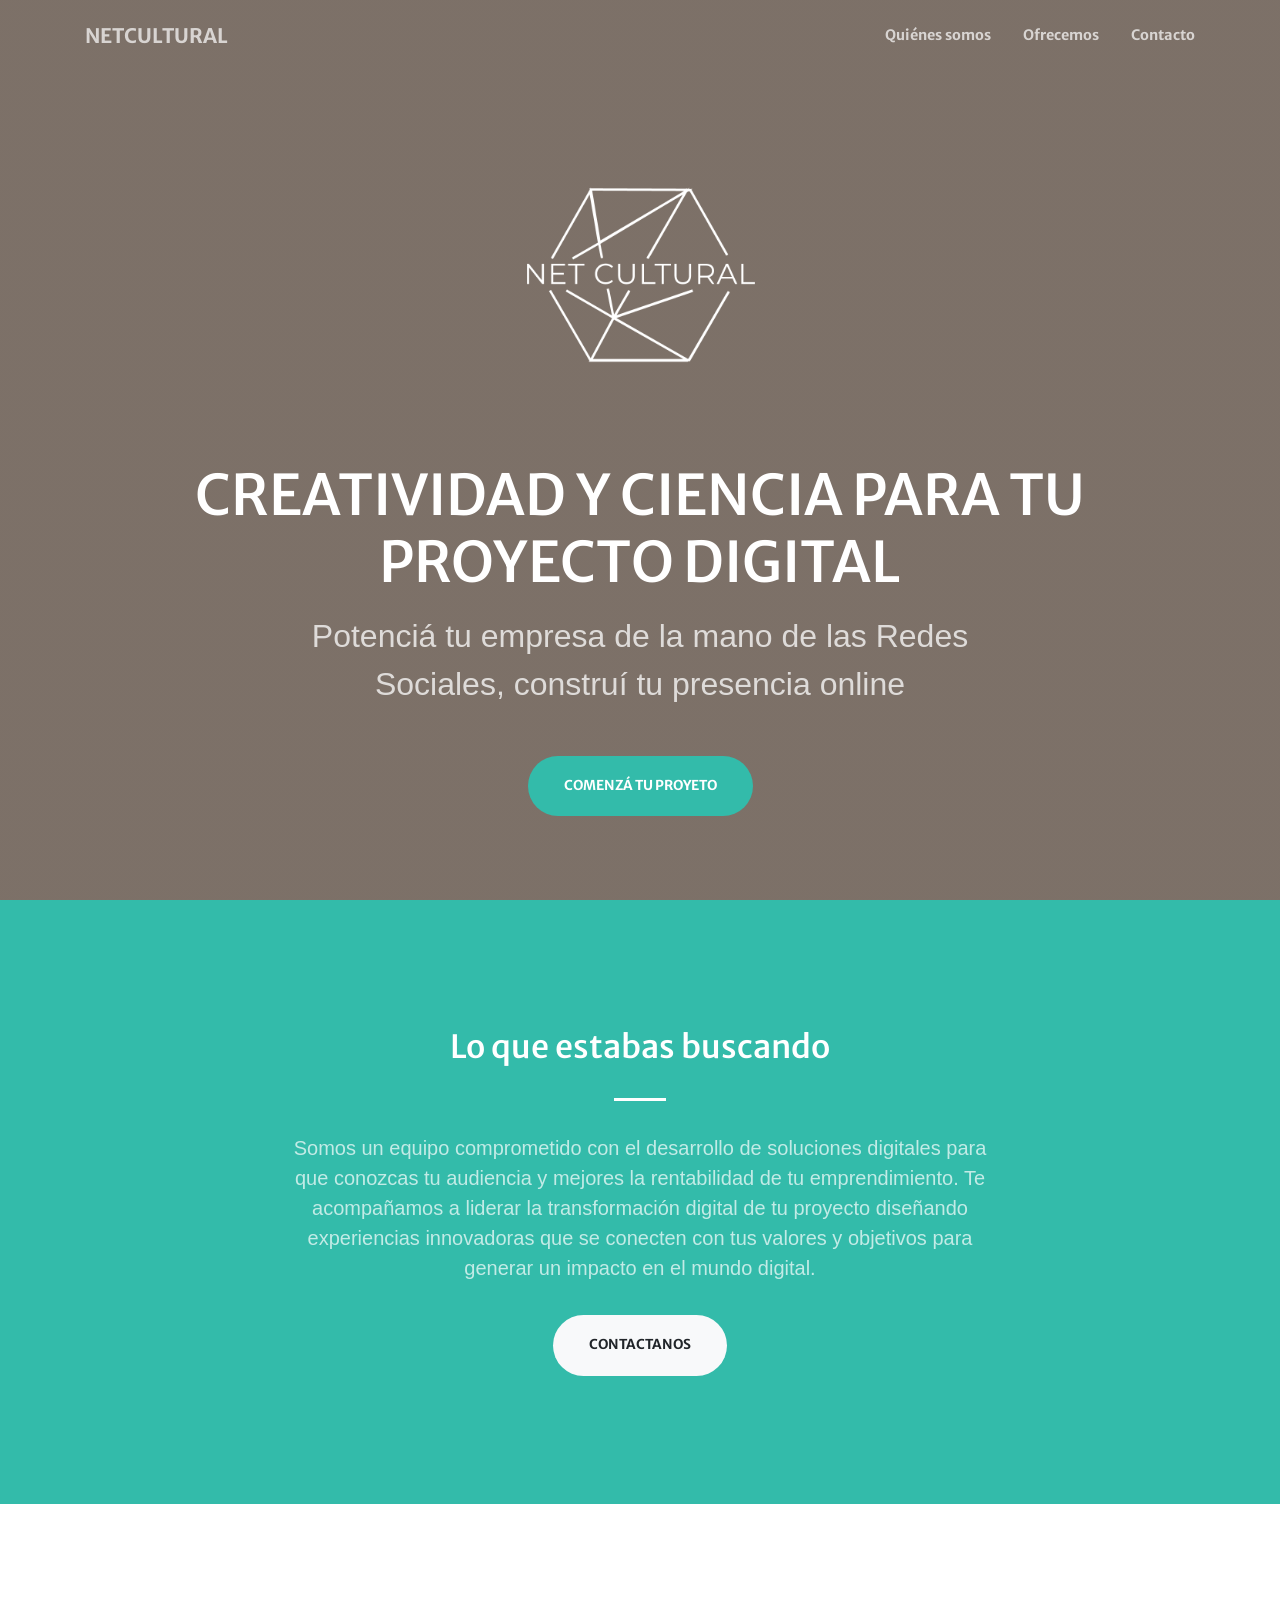
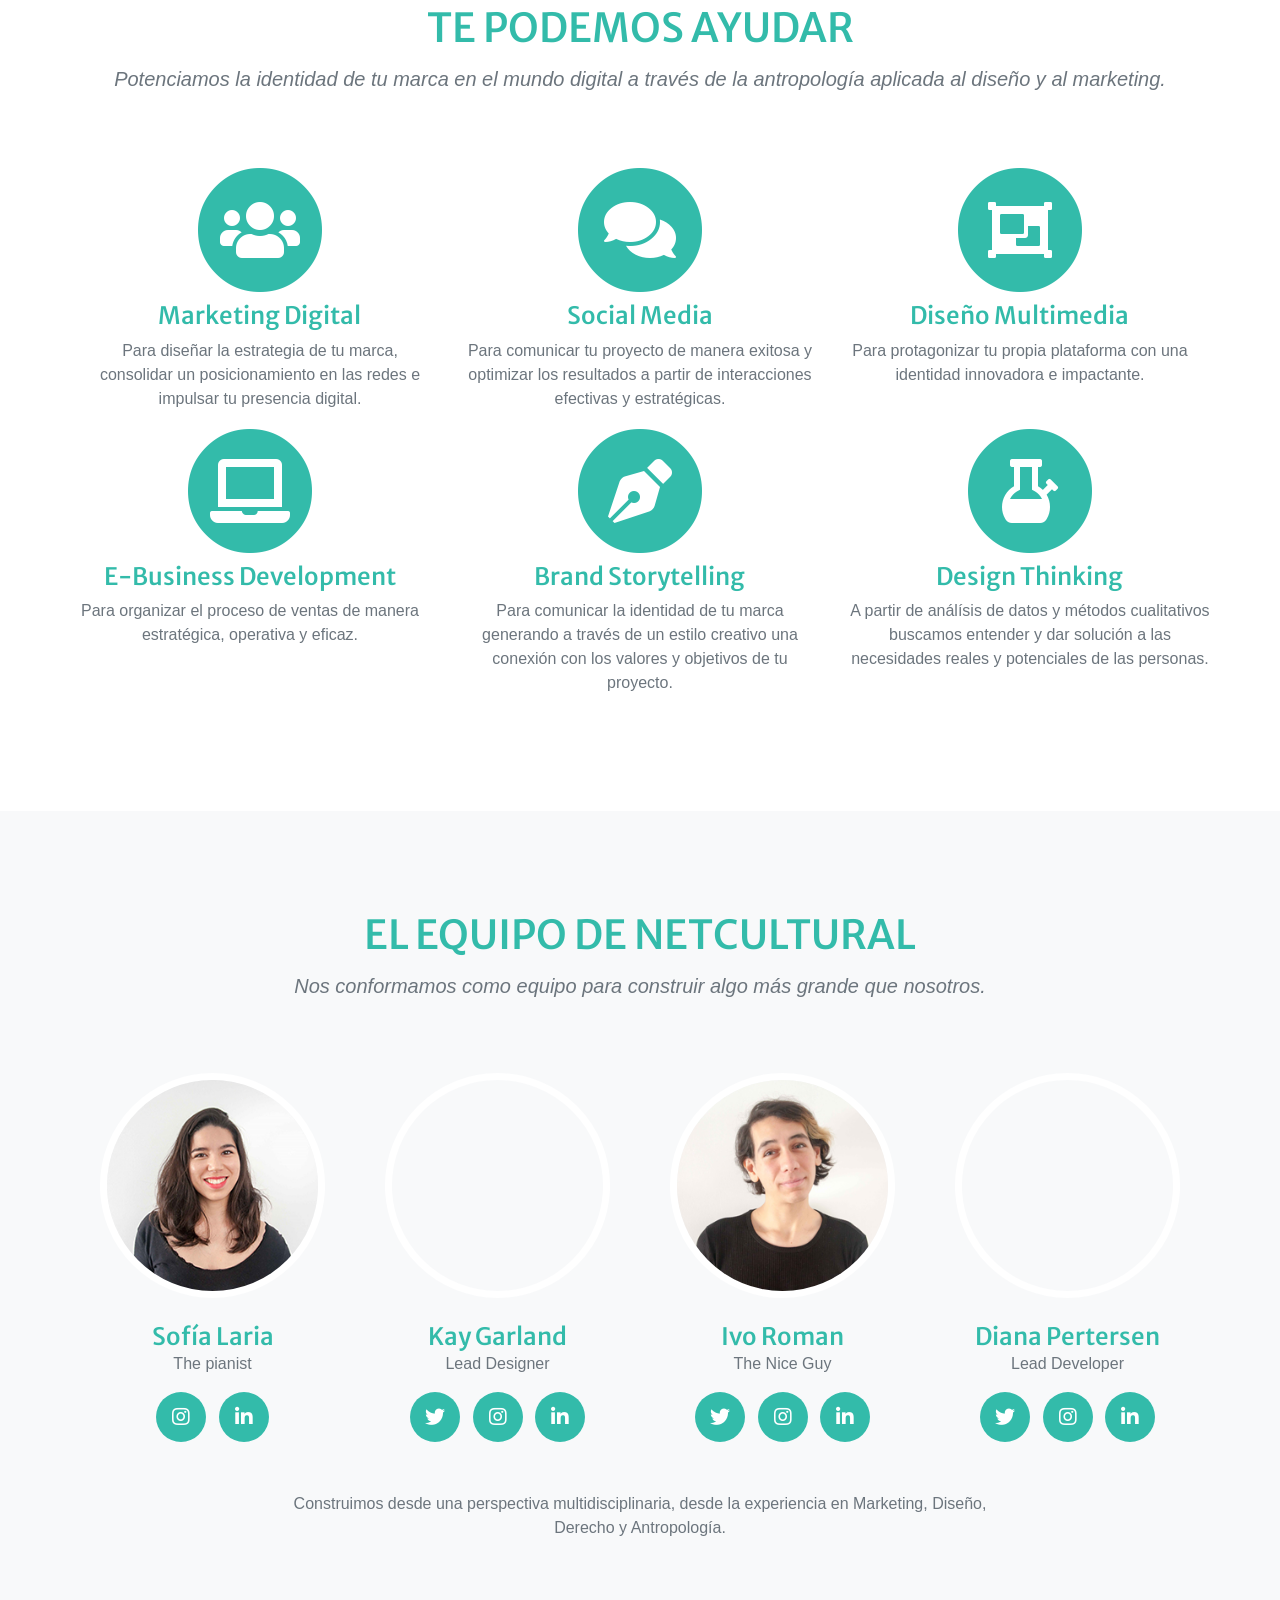
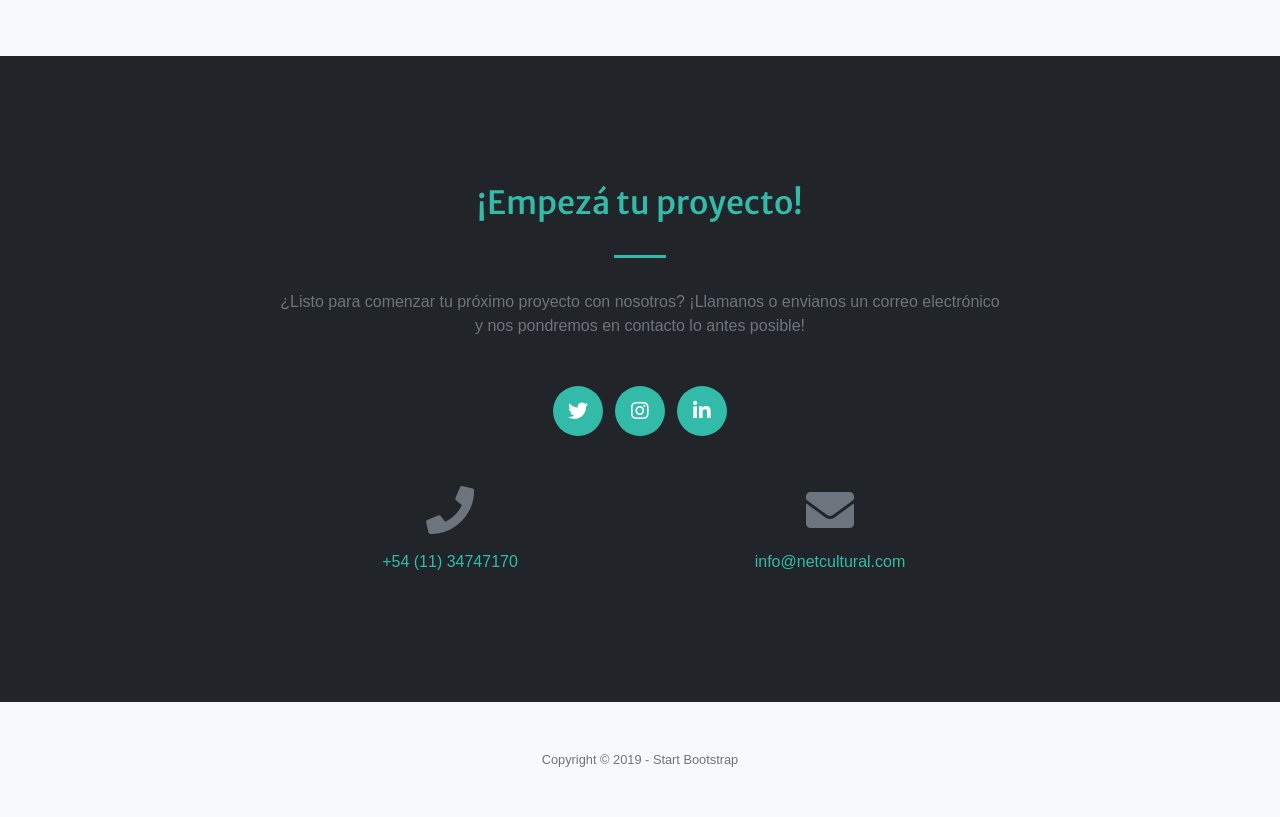
==== index.html @ 1bbf9bfc "hover imagenes en firefox" ====
<!DOCTYPE html>
<html lang="en">

<head>

  <meta charset="utf-8">
  <meta name="viewport" content="width=device-width, initial-scale=1, shrink-to-fit=no">
  <meta name="description" content="">
  <meta name="author" content="">

  <title>NetCultural - Agencia Digital</title>

  <!-- Font Awesome Icons -->
  <link href="vendor/fontawesome-free/css/all.min.css" rel="stylesheet" type="text/css">

  <!-- Google Fonts -->
  <link href="https://fonts.googleapis.com/css?family=Merriweather+Sans:400,700" rel="stylesheet">
  <link href='https://fonts.googleapis.com/css?family=Merriweather:400,300,300italic,400italic,700,700italic' rel='stylesheet' type='text/css'>

  <!-- Plugin CSS -->
  <link href="vendor/magnific-popup/magnific-popup.css" rel="stylesheet">

  <!-- Theme CSS - Includes Bootstrap -->
  <link href="css/creative.css" rel="stylesheet">

</head>

<body id="page-top">

  <!-- Navigation -->
  <nav class="navbar navbar-expand-lg navbar-light fixed-top py-3" id="mainNav">
    <div class="container">
      <a class="navbar-brand js-scroll-trigger" href="#page-top">NETCULTURAL</a>
      <button class="navbar-toggler navbar-toggler-right" type="button" data-toggle="collapse" data-target="#navbarResponsive" aria-controls="navbarResponsive" aria-expanded="false" aria-label="Toggle navigation">
        <span class="navbar-toggler-icon"></span>
      </button>
      <div class="collapse navbar-collapse" id="navbarResponsive">
        <ul class="navbar-nav ml-auto my-2 my-lg-0">
          <li class="nav-item">
            <a class="nav-link js-scroll-trigger" href="#about">Quiénes somos</a>
          </li>
          <li class="nav-item">
            <a class="nav-link js-scroll-trigger" href="#services">Ofrecemos</a>
          </li>
          <li class="nav-item">
            <a class="nav-link js-scroll-trigger" href="#contact">Contacto</a>
          </li>
        </ul>
      </div>
    </div>
  </nav>

  <!-- Masthead -->
  <header class="masthead">
    <div class="container h-100">
      <div class="row h-100 align-items-center justify-content-center text-center">
      	<div class="col-lg-3 align-self-end" id="logo">
      	</div>
        <div class="col-lg-10 align-self-end">
          <h1 class="text-uppercase text-white font-weight-bold">Creatividad y ciencia para tu proyecto digital</h1>
        </div>
        <div class="col-lg-8 align-self-baseline">
          <p class="text-white-75 font-weight-light mb-5">Potenciá tu empresa de la mano de las Redes Sociales, construí tu presencia online </p>
          <a class="btn btn-primary btn-xl js-scroll-trigger" href="#about">Comenzá tu proyeto</a>
        </div>
      </div>
    </div>
  </header>

  <!-- Quiénes somos Section -->
  <section class="page-section bg-primary" id="about">
    <div class="container">
      <div class="row justify-content-center">
        <div class="col-lg-8 text-center">
          <h2 class="text-white mt-0">Lo que estabas buscando</h2>
          <hr class="divider light my-4">
          <p class="text-white-50 mb-4">Somos un equipo comprometido con el desarrollo de soluciones digitales para que conozcas tu audiencia y mejores la rentabilidad de tu emprendimiento. Te acompañamos a liderar la transformación digital de tu proyecto diseñando experiencias innovadoras que se conecten con tus valores y objetivos para generar un impacto en el mundo digital.</p>
          <a class="btn btn-light btn-xl js-scroll-trigger" href="#contact">Contactanos</a>
        </div>
      </div>
    </div>
  </section>

 <!-- Ofrecemos -->
  <section id="services">
    <div class="container">
      <div class="row">
        <div class="col-lg-12 text-center">
          <h2 class="section-heading text-uppercase">Te podemos ayudar</h2>
          <h3 class="section-subheading text-muted">Potenciamos la identidad de tu marca en el mundo digital a través de la antropología aplicada al diseño y al marketing.</h3>
        </div>
      </div>
      <div class="row text-center">
        <div class="col-md-4">
          <span class="fa-stack fa-4x">
            <i class="fas fa-circle fa-stack-2x text-primary"></i>
            <i class="fas fa-users fa-stack-1x fa-inverse"></i>
          </span>
          <h4 class="service-heading">Marketing Digital</h4>
          <p class="text-muted">Para diseñar la estrategia de tu marca, consolidar un posicionamiento en las redes e impulsar tu presencia digital.</p>
        </div>
        <div class="col-md-4">
          <span class="fa-stack fa-4x">
            <i class="fas fa-circle fa-stack-2x text-primary"></i>
            <i class="fas fa-comments fa-stack-1x fa-inverse"></i>
          </span>
          <h4 class="service-heading">Social Media</h4>
          <p class="text-muted">Para comunicar tu proyecto de manera exitosa y optimizar los resultados a partir de interacciones efectivas y estratégicas. </p>
        </div>
        <div class="col-md-4">
          <span class="fa-stack fa-4x">
            <i class="fas fa-circle fa-stack-2x text-primary"></i>
            <i class="fas fa-object-group fa-stack-1x fa-inverse"></i>
          </span>
          <h4 class="service-heading">Diseño Multimedia</h4>
          <p class="text-muted">Para protagonizar tu propia plataforma con una identidad innovadora e impactante.</p>
        </div>
        <div class="row text-center">
        <div class="col-md-4">
          <span class="fa-stack fa-4x">
            <i class="fas fa-circle fa-stack-2x text-primary"></i>
            <i class="fas fa-laptop fa-stack-1x fa-inverse"></i>
          </span>
          <h4 class="service-heading">E-Business Development</h4>
          <p class="text-muted">Para organizar el proceso de ventas de manera estratégica, operativa y eficaz.</p>
        </div>
        <div class="col-md-4">
          <span class="fa-stack fa-4x">
            <i class="fas fa-circle fa-stack-2x text-primary"></i>
            <i class="fas fa-pen-nib fa-stack-1x fa-inverse"></i>
          </span>
          <h4 class="service-heading">Brand Storytelling</h4>
          <p class="text-muted">Para comunicar la identidad de tu marca generando a través de un estilo creativo una conexión con los valores y objetivos de tu proyecto.</p>
        </div>
        <div class="col-md-4">
          <span class="fa-stack fa-4x">
            <i class="fas fa-circle fa-stack-2x text-primary"></i>
            <i class="fas fa-bong fa-stack-1x fa-inverse"></i>
          </span>
          <h4 class="service-heading">Design Thinking</h4>
          <p class="text-muted">A partir de análísis de datos y métodos cualitativos buscamos entender y dar solución a las necesidades reales y potenciales de las personas.</p>
        </div>
      </div>
    </div>
  </section>

  

  <!-- Team -->
  <section class="bg-light" id="team">
    <div class="container">
      <div class="row">
        <div class="col-lg-12 text-center">
          <h2 class="section-heading text-uppercase">El Equipo de Netcultural</h2>
          <h3 class="section-subheading text-muted">Nos conformamos como equipo para construir algo más grande que nosotros.</h3>
        </div>
      </div>
      <div class="row">
        <div class="col-sm-3">
          <div class="team-member">
            <div class="profile-pic mx-auto rounded-circle" id="fotosofia" alt=""></div>
            <h4>Sofía Laria</h4>
            <p class="text-muted">The pianist</p>
            <ul class="list-inline social-buttons">
              <li class="list-inline-item">
                <a href="https://www.instagram.com/sophi_lar/">
                  <i class="fab fa-instagram"></i>
                </a>
              </li>
              <li class="list-inline-item">
                <a href="#">
                  <i class="fab fa-linkedin-in"></i>
                </a>
              </li>
            </ul>
          </div>
        </div>
        <div class="col-sm-3">
          <div class="team-member">
            <div class="profile-pic mx-auto rounded-circle" src="img/team/1.jpg" alt=""></div>
            <h4>Kay Garland</h4>
            <p class="text-muted">Lead Designer</p>
            <ul class="list-inline social-buttons">
              <li class="list-inline-item">
                <a href="#">
                  <i class="fab fa-twitter"></i>
                </a>
              </li>
              <li class="list-inline-item">
                <a href="#">
                  <i class="fab fa-instagram"></i>
                </a>
              </li>
              <li class="list-inline-item">
                <a href="#">
                  <i class="fab fa-linkedin-in"></i>
                </a>
              </li>
            </ul>
          </div>
        </div>
        <div class="col-sm-3">
          <div class="team-member">
            <div class="profile-pic mx-auto rounded-circle" id="fotoivo" alt=""></div>
            <h4>Ivo Roman</h4>
            <p class="text-muted">The Nice Guy</p>
            <ul class="list-inline social-buttons">
              <li class="list-inline-item">
                <a href="https://twitter.com/bz_ivo">
                  <i class="fab fa-twitter"></i>
                </a>
              </li>
              <li class="list-inline-item">
                <a href="https://instagram.com/ivorbz?igshid=1139ufiz6smvb">
                  <i class="fab fa-instagram"></i>
                </a>
              </li>
              <li class="list-inline-item">
                <a href="#">
                  <i class="fab fa-linkedin-in"></i>
                </a>
              </li>
            </ul>
          </div>
        </div>
        <div class="col-sm-3">
          <div class="team-member">
            <div class="profile-pic mx-auto rounded-circle" src="img/team/3.jpg" alt=""></div>
            <h4>Diana Pertersen</h4>
            <p class="text-muted">Lead Developer</p>
            <ul class="list-inline social-buttons">
              <li class="list-inline-item">
                <a href="#">
                  <i class="fab fa-twitter"></i>
                </a>
              </li>
              <li class="list-inline-item">
                <a href="#">
                  <i class="fab fa-instagram"></i>
                </a>
              </li>
              <li class="list-inline-item">
                <a href="#">
                  <i class="fab fa-linkedin-in"></i>
                </a>
              </li>
            </ul>
          </div>
        </div>
      </div>
      <div class="row">
        <div class="col-lg-8 mx-auto text-center">
          <p class="large text-muted"> Construimos desde una perspectiva multidisciplinaria, desde la experiencia en Marketing, Diseño, Derecho y Antropología.</p>
        </div>
      </div>
    </div>
  </section>

  <!-- Contacto Section -->
  <section class="page-section" id="contact">
    <div class="container">
      <div class="row justify-content-center">
        <div class="col-lg-8 text-center">
          <h2 class="mt-0">¡Empezá tu proyecto!</h2>
          <hr class="divider my-4">
          <p class="text-muted mb-5">¿Listo para comenzar tu próximo proyecto con nosotros? ¡Llamanos o envianos un correo electrónico y nos pondremos en contacto lo antes posible!</p>
        </div>
        <div class="col-lg-8 text-center">
          <ul class="list-inline social-buttons">
            <li class="list-inline-item">
              <a href="https://twitter.com/cultural_net">
                <i class="fab fa-twitter"></i>
              </a>
            </li>
            <li class="list-inline-item">
              <a href="https://www.instagram.com/net.cultural/">
                <i class="fab fa-instagram"></i>
              </a>
            </li>
            <li class="list-inline-item">
              <a href="https://www.linkedin.com/company/netcultural/">
                <i class="fab fa-linkedin-in"></i>
              </a>
            </li>
          </ul>
        </div>
       </div>

      <div class="row">
        <div class="col-lg-4 ml-auto text-center">
          <i class="fas fa-phone fa-3x mb-3 text-muted" ></i>
          <a class="d-block" href="tel:+541134747170">+54 (11) 34747170</a>
        </div>
        <div class="col-lg-4 mr-auto text-center">
          <i class="fas fa-envelope fa-3x mb-3 text-muted"></i>
          <!-- Make sure to change the email address in anchor text AND the link below! -->
          <a class="d-block" href="mailto:info@netcultural.com">info@netcultural.com</a>
        </div>
      
    </div>
    
  </section>

  <!-- Footer -->
  <footer class="bg-light py-5">
    <div class="container">
      <div class="small text-center text-muted">Copyright &copy; 2019 - Start Bootstrap</div>
    </div>
  </footer>

  <!-- Bootstrap core JavaScript -->
  <script src="vendor/jquery/jquery.min.js"></script>
  <script src="vendor/bootstrap/js/bootstrap.bundle.min.js"></script>

  <!-- Plugin JavaScript -->
  <script src="vendor/jquery-easing/jquery.easing.min.js"></script>
  <script src="vendor/magnific-popup/jquery.magnific-popup.min.js"></script>

  <!-- Custom scripts for this template -->
  <script src="js/creative.min.js"></script>

</body>

</html>
---- vendor/fontawesome-free/css/all.min.css ----
.fa,.fab,.fal,.far,.fas{-moz-osx-font-smoothing:grayscale;-webkit-font-smoothing:antialiased;display:inline-block;font-style:normal;font-variant:normal;text-rendering:auto;line-height:1}.fa-lg{font-size:1.33333em;line-height:.75em;vertical-align:-.0667em}.fa-xs{font-size:.75em}.fa-sm{font-size:.875em}.fa-1x{font-size:1em}.fa-2x{font-size:2em}.fa-3x{font-size:3em}.fa-4x{font-size:4em}.fa-5x{font-size:5em}.fa-6x{font-size:6em}.fa-7x{font-size:7em}.fa-8x{font-size:8em}.fa-9x{font-size:9em}.fa-10x{font-size:10em}.fa-fw{text-align:center;width:1.25em}.fa-ul{list-style-type:none;margin-left:2.5em;padding-left:0}.fa-ul>li{position:relative}.fa-li{left:-2em;position:absolute;text-align:center;width:2em;line-height:inherit}.fa-border{border:.08em solid #eee;border-radius:.1em;padding:.2em .25em .15em}.fa-pull-left{float:left}.fa-pull-right{float:right}.fa.fa-pull-left,.fab.fa-pull-left,.fal.fa-pull-left,.far.fa-pull-left,.fas.fa-pull-left{margin-right:.3em}.fa.fa-pull-right,.fab.fa-pull-right,.fal.fa-pull-right,.far.fa-pull-right,.fas.fa-pull-right{margin-left:.3em}.fa-spin{animation:fa-spin 2s infinite linear}.fa-pulse{animation:fa-spin 1s infinite steps(8)}@keyframes fa-spin{0%{transform:rotate(0deg)}to{transform:rotate(1turn)}}.fa-rotate-90{-ms-filter:"progid:DXImageTransform.Microsoft.BasicImage(rotation=1)";transform:rotate(90deg)}.fa-rotate-180{-ms-filter:"progid:DXImageTransform.Microsoft.BasicImage(rotation=2)";transform:rotate(180deg)}.fa-rotate-270{-ms-filter:"progid:DXImageTransform.Microsoft.BasicImage(rotation=3)";transform:rotate(270deg)}.fa-flip-horizontal{-ms-filter:"progid:DXImageTransform.Microsoft.BasicImage(rotation=0, mirror=1)";transform:scaleX(-1)}.fa-flip-vertical{transform:scaleY(-1)}.fa-flip-both,.fa-flip-horizontal.fa-flip-vertical,.fa-flip-vertical{-ms-filter:"progid:DXImageTransform.Microsoft.BasicImage(rotation=2, mirror=1)"}.fa-flip-both,.fa-flip-horizontal.fa-flip-vertical{transform:scale(-1)}:root .fa-flip-both,:root .fa-flip-horizontal,:root .fa-flip-vertical,:root .fa-rotate-90,:root .fa-rotate-180,:root .fa-rotate-270{filter:none}.fa-stack{display:inline-block;height:2em;line-height:2em;position:relative;vertical-align:middle;width:2.5em}.fa-stack-1x,.fa-stack-2x{left:0;position:absolute;text-align:center;width:100%}.fa-stack-1x{line-height:inherit}.fa-stack-2x{font-size:2em}.fa-inverse{color:#fff}.fa-500px:before{content:"\f26e"}.fa-accessible-icon:before{content:"\f368"}.fa-accusoft:before{content:"\f369"}.fa-acquisitions-incorporated:before{content:"\f6af"}.fa-ad:before{content:"\f641"}.fa-address-book:before{content:"\f2b9"}.fa-address-card:before{content:"\f2bb"}.fa-adjust:before{content:"\f042"}.fa-adn:before{content:"\f170"}.fa-adobe:before{content:"\f778"}.fa-adversal:before{content:"\f36a"}.fa-affiliatetheme:before{content:"\f36b"}.fa-air-freshener:before{content:"\f5d0"}.fa-algolia:before{content:"\f36c"}.fa-align-center:before{content:"\f037"}.fa-align-justify:before{content:"\f039"}.fa-align-left:before{content:"\f036"}.fa-align-right:before{content:"\f038"}.fa-alipay:before{content:"\f642"}.fa-allergies:before{content:"\f461"}.fa-amazon:before{content:"\f270"}.fa-amazon-pay:before{content:"\f42c"}.fa-ambulance:before{content:"\f0f9"}.fa-american-sign-language-interpreting:before{content:"\f2a3"}.fa-amilia:before{content:"\f36d"}.fa-anchor:before{content:"\f13d"}.fa-android:before{content:"\f17b"}.fa-angellist:before{content:"\f209"}.fa-angle-double-down:before{content:"\f103"}.fa-angle-double-left:before{content:"\f100"}.fa-angle-double-right:before{content:"\f101"}.fa-angle-double-up:before{content:"\f102"}.fa-angle-down:before{content:"\f107"}.fa-angle-left:before{content:"\f104"}.fa-angle-right:before{content:"\f105"}.fa-angle-up:before{content:"\f106"}.fa-angry:before{content:"\f556"}.fa-angrycreative:before{content:"\f36e"}.fa-angular:before{content:"\f420"}.fa-ankh:before{content:"\f644"}.fa-app-store:before{content:"\f36f"}.fa-app-store-ios:before{content:"\f370"}.fa-apper:before{content:"\f371"}.fa-apple:before{content:"\f179"}.fa-apple-alt:before{content:"\f5d1"}.fa-apple-pay:before{content:"\f415"}.fa-archive:before{content:"\f187"}.fa-archway:before{content:"\f557"}.fa-arrow-alt-circle-down:before{content:"\f358"}.fa-arrow-alt-circle-left:before{content:"\f359"}.fa-arrow-alt-circle-right:before{content:"\f35a"}.fa-arrow-alt-circle-up:before{content:"\f35b"}.fa-arrow-circle-down:before{content:"\f0ab"}.fa-arrow-circle-left:before{content:"\f0a8"}.fa-arrow-circle-right:before{content:"\f0a9"}.fa-arrow-circle-up:before{content:"\f0aa"}.fa-arrow-down:before{content:"\f063"}.fa-arrow-left:before{content:"\f060"}.fa-arrow-right:before{content:"\f061"}.fa-arrow-up:before{content:"\f062"}.fa-arrows-alt:before{content:"\f0b2"}.fa-arrows-alt-h:before{content:"\f337"}.fa-arrows-alt-v:before{content:"\f338"}.fa-artstation:before{content:"\f77a"}.fa-assistive-listening-systems:before{content:"\f2a2"}.fa-asterisk:before{content:"\f069"}.fa-asymmetrik:before{content:"\f372"}.fa-at:before{content:"\f1fa"}.fa-atlas:before{content:"\f558"}.fa-atlassian:before{content:"\f77b"}.fa-atom:before{content:"\f5d2"}.fa-audible:before{content:"\f373"}.fa-audio-description:before{content:"\f29e"}.fa-autoprefixer:before{content:"\f41c"}.fa-avianex:before{content:"\f374"}.fa-aviato:before{content:"\f421"}.fa-award:before{content:"\f559"}.fa-aws:before{content:"\f375"}.fa-baby:before{content:"\f77c"}.fa-baby-carriage:before{content:"\f77d"}.fa-backspace:before{content:"\f55a"}.fa-backward:before{content:"\f04a"}.fa-bacon:before{content:"\f7e5"}.fa-balance-scale:before{content:"\f24e"}.fa-ban:before{content:"\f05e"}.fa-band-aid:before{content:"\f462"}.fa-bandcamp:before{content:"\f2d5"}.fa-barcode:before{content:"\f02a"}.fa-bars:before{content:"\f0c9"}.fa-baseball-ball:before{content:"\f433"}.fa-basketball-ball:before{content:"\f434"}.fa-bath:before{content:"\f2cd"}.fa-battery-empty:before{content:"\f244"}.fa-battery-full:before{content:"\f240"}.fa-battery-half:before{content:"\f242"}.fa-battery-quarter:before{content:"\f243"}.fa-battery-three-quarters:before{content:"\f241"}.fa-bed:before{content:"\f236"}.fa-beer:before{content:"\f0fc"}.fa-behance:before{content:"\f1b4"}.fa-behance-square:before{content:"\f1b5"}.fa-bell:before{content:"\f0f3"}.fa-bell-slash:before{content:"\f1f6"}.fa-bezier-curve:before{content:"\f55b"}.fa-bible:before{content:"\f647"}.fa-bicycle:before{content:"\f206"}.fa-bimobject:before{content:"\f378"}.fa-binoculars:before{content:"\f1e5"}.fa-biohazard:before{content:"\f780"}.fa-birthday-cake:before{content:"\f1fd"}.fa-bitbucket:before{content:"\f171"}.fa-bitcoin:before{content:"\f379"}.fa-bity:before{content:"\f37a"}.fa-black-tie:before{content:"\f27e"}.fa-blackberry:before{content:"\f37b"}.fa-blender:before{content:"\f517"}.fa-blender-phone:before{content:"\f6b6"}.fa-blind:before{content:"\f29d"}.fa-blog:before{content:"\f781"}.fa-blogger:before{content:"\f37c"}.fa-blogger-b:before{content:"\f37d"}.fa-bluetooth:before{content:"\f293"}.fa-bluetooth-b:before{content:"\f294"}.fa-bold:before{content:"\f032"}.fa-bolt:before{content:"\f0e7"}.fa-bomb:before{content:"\f1e2"}.fa-bone:before{content:"\f5d7"}.fa-bong:before{content:"\f55c"}.fa-book:before{content:"\f02d"}.fa-book-dead:before{content:"\f6b7"}.fa-book-medical:before{content:"\f7e6"}.fa-book-open:before{content:"\f518"}.fa-book-reader:before{content:"\f5da"}.fa-bookmark:before{content:"\f02e"}.fa-bowling-ball:before{content:"\f436"}.fa-box:before{content:"\f466"}.fa-box-open:before{content:"\f49e"}.fa-boxes:before{content:"\f468"}.fa-braille:before{content:"\f2a1"}.fa-brain:before{content:"\f5dc"}.fa-bread-slice:before{content:"\f7ec"}.fa-briefcase:before{content:"\f0b1"}.fa-briefcase-medical:before{content:"\f469"}.fa-broadcast-tower:before{content:"\f519"}.fa-broom:before{content:"\f51a"}.fa-brush:before{content:"\f55d"}.fa-btc:before{content:"\f15a"}.fa-bug:before{content:"\f188"}.fa-building:before{content:"\f1ad"}.fa-bullhorn:before{content:"\f0a1"}.fa-bullseye:before{content:"\f140"}.fa-burn:before{content:"\f46a"}.fa-buromobelexperte:before{content:"\f37f"}.fa-bus:before{content:"\f207"}.fa-bus-alt:before{content:"\f55e"}.fa-business-time:before{content:"\f64a"}.fa-buysellads:before{content:"\f20d"}.fa-calculator:before{content:"\f1ec"}.fa-calendar:before{content:"\f133"}.fa-calendar-alt:before{content:"\f073"}.fa-calendar-check:before{content:"\f274"}.fa-calendar-day:before{content:"\f783"}.fa-calendar-minus:before{content:"\f272"}.fa-calendar-plus:before{content:"\f271"}.fa-calendar-times:before{content:"\f273"}.fa-calendar-week:before{content:"\f784"}.fa-camera:before{content:"\f030"}.fa-camera-retro:before{content:"\f083"}.fa-campground:before{content:"\f6bb"}.fa-canadian-maple-leaf:before{content:"\f785"}.fa-candy-cane:before{content:"\f786"}.fa-cannabis:before{content:"\f55f"}.fa-capsules:before{content:"\f46b"}.fa-car:before{content:"\f1b9"}.fa-car-alt:before{content:"\f5de"}.fa-car-battery:before{content:"\f5df"}.fa-car-crash:before{content:"\f5e1"}.fa-car-side:before{content:"\f5e4"}.fa-caret-down:before{content:"\f0d7"}.fa-caret-left:before{content:"\f0d9"}.fa-caret-right:before{content:"\f0da"}.fa-caret-square-down:before{content:"\f150"}.fa-caret-square-left:before{content:"\f191"}.fa-caret-square-right:before{content:"\f152"}.fa-caret-square-up:before{content:"\f151"}.fa-caret-up:before{content:"\f0d8"}.fa-carrot:before{content:"\f787"}.fa-cart-arrow-down:before{content:"\f218"}.fa-cart-plus:before{content:"\f217"}.fa-cash-register:before{content:"\f788"}.fa-cat:before{content:"\f6be"}.fa-cc-amazon-pay:before{content:"\f42d"}.fa-cc-amex:before{content:"\f1f3"}.fa-cc-apple-pay:before{content:"\f416"}.fa-cc-diners-club:before{content:"\f24c"}.fa-cc-discover:before{content:"\f1f2"}.fa-cc-jcb:before{content:"\f24b"}.fa-cc-mastercard:before{content:"\f1f1"}.fa-cc-paypal:before{content:"\f1f4"}.fa-cc-stripe:before{content:"\f1f5"}.fa-cc-visa:before{content:"\f1f0"}.fa-centercode:before{content:"\f380"}.fa-centos:before{content:"\f789"}.fa-certificate:before{content:"\f0a3"}.fa-chair:before{content:"\f6c0"}.fa-chalkboard:before{content:"\f51b"}.fa-chalkboard-teacher:before{content:"\f51c"}.fa-charging-station:before{content:"\f5e7"}.fa-chart-area:before{content:"\f1fe"}.fa-chart-bar:before{content:"\f080"}.fa-chart-line:before{content:"\f201"}.fa-chart-pie:before{content:"\f200"}.fa-check:before{content:"\f00c"}.fa-check-circle:before{content:"\f058"}.fa-check-double:before{content:"\f560"}.fa-check-square:before{content:"\f14a"}.fa-cheese:before{content:"\f7ef"}.fa-chess:before{content:"\f439"}.fa-chess-bishop:before{content:"\f43a"}.fa-chess-board:before{content:"\f43c"}.fa-chess-king:before{content:"\f43f"}.fa-chess-knight:before{content:"\f441"}.fa-chess-pawn:before{content:"\f443"}.fa-chess-queen:before{content:"\f445"}.fa-chess-rook:before{content:"\f447"}.fa-chevron-circle-down:before{content:"\f13a"}.fa-chevron-circle-left:before{content:"\f137"}.fa-chevron-circle-right:before{content:"\f138"}.fa-chevron-circle-up:before{content:"\f139"}.fa-chevron-down:before{content:"\f078"}.fa-chevron-left:before{content:"\f053"}.fa-chevron-right:before{content:"\f054"}.fa-chevron-up:before{content:"\f077"}.fa-child:before{content:"\f1ae"}.fa-chrome:before{content:"\f268"}.fa-church:before{content:"\f51d"}.fa-circle:before{content:"\f111"}.fa-circle-notch:before{content:"\f1ce"}.fa-city:before{content:"\f64f"}.fa-clinic-medical:before{content:"\f7f2"}.fa-clipboard:before{content:"\f328"}.fa-clipboard-check:before{content:"\f46c"}.fa-clipboard-list:before{content:"\f46d"}.fa-clock:before{content:"\f017"}.fa-clone:before{content:"\f24d"}.fa-closed-captioning:before{content:"\f20a"}.fa-cloud:before{content:"\f0c2"}.fa-cloud-download-alt:before{content:"\f381"}.fa-cloud-meatball:before{content:"\f73b"}.fa-cloud-moon:before{content:"\f6c3"}.fa-cloud-moon-rain:before{content:"\f73c"}.fa-cloud-rain:before{content:"\f73d"}.fa-cloud-showers-heavy:before{content:"\f740"}.fa-cloud-sun:before{content:"\f6c4"}.fa-cloud-sun-rain:before{content:"\f743"}.fa-cloud-upload-alt:before{content:"\f382"}.fa-cloudscale:before{content:"\f383"}.fa-cloudsmith:before{content:"\f384"}.fa-cloudversify:before{content:"\f385"}.fa-cocktail:before{content:"\f561"}.fa-code:before{content:"\f121"}.fa-code-branch:before{content:"\f126"}.fa-codepen:before{content:"\f1cb"}.fa-codiepie:before{content:"\f284"}.fa-coffee:before{content:"\f0f4"}.fa-cog:before{content:"\f013"}.fa-cogs:before{content:"\f085"}.fa-coins:before{content:"\f51e"}.fa-columns:before{content:"\f0db"}.fa-comment:before{content:"\f075"}.fa-comment-alt:before{content:"\f27a"}.fa-comment-dollar:before{content:"\f651"}.fa-comment-dots:before{content:"\f4ad"}.fa-comment-medical:before{content:"\f7f5"}.fa-comment-slash:before{content:"\f4b3"}.fa-comments:before{content:"\f086"}.fa-comments-dollar:before{content:"\f653"}.fa-compact-disc:before{content:"\f51f"}.fa-compass:before{content:"\f14e"}.fa-compress:before{content:"\f066"}.fa-compress-arrows-alt:before{content:"\f78c"}.fa-concierge-bell:before{content:"\f562"}.fa-confluence:before{content:"\f78d"}.fa-connectdevelop:before{content:"\f20e"}.fa-contao:before{content:"\f26d"}.fa-cookie:before{content:"\f563"}.fa-cookie-bite:before{content:"\f564"}.fa-copy:before{content:"\f0c5"}.fa-copyright:before{content:"\f1f9"}.fa-couch:before{content:"\f4b8"}.fa-cpanel:before{content:"\f388"}.fa-creative-commons:before{content:"\f25e"}.fa-creative-commons-by:before{content:"\f4e7"}.fa-creative-commons-nc:before{content:"\f4e8"}.fa-creative-commons-nc-eu:before{content:"\f4e9"}.fa-creative-commons-nc-jp:before{content:"\f4ea"}.fa-creative-commons-nd:before{content:"\f4eb"}.fa-creative-commons-pd:before{content:"\f4ec"}.fa-creative-commons-pd-alt:before{content:"\f4ed"}.fa-creative-commons-remix:before{content:"\f4ee"}.fa-creative-commons-sa:before{content:"\f4ef"}.fa-creative-commons-sampling:before{content:"\f4f0"}.fa-creative-commons-sampling-plus:before{content:"\f4f1"}.fa-creative-commons-share:before{content:"\f4f2"}.fa-creative-commons-zero:before{content:"\f4f3"}.fa-credit-card:before{content:"\f09d"}.fa-critical-role:before{content:"\f6c9"}.fa-crop:before{content:"\f125"}.fa-crop-alt:before{content:"\f565"}.fa-cross:before{content:"\f654"}.fa-crosshairs:before{content:"\f05b"}.fa-crow:before{content:"\f520"}.fa-crown:before{content:"\f521"}.fa-crutch:before{content:"\f7f7"}.fa-css3:before{content:"\f13c"}.fa-css3-alt:before{content:"\f38b"}.fa-cube:before{content:"\f1b2"}.fa-cubes:before{content:"\f1b3"}.fa-cut:before{content:"\f0c4"}.fa-cuttlefish:before{content:"\f38c"}.fa-d-and-d:before{content:"\f38d"}.fa-d-and-d-beyond:before{content:"\f6ca"}.fa-dashcube:before{content:"\f210"}.fa-database:before{content:"\f1c0"}.fa-deaf:before{content:"\f2a4"}.fa-delicious:before{content:"\f1a5"}.fa-democrat:before{content:"\f747"}.fa-deploydog:before{content:"\f38e"}.fa-deskpro:before{content:"\f38f"}.fa-desktop:before{content:"\f108"}.fa-dev:before{content:"\f6cc"}.fa-deviantart:before{content:"\f1bd"}.fa-dharmachakra:before{content:"\f655"}.fa-dhl:before{content:"\f790"}.fa-diagnoses:before{content:"\f470"}.fa-diaspora:before{content:"\f791"}.fa-dice:before{content:"\f522"}.fa-dice-d20:before{content:"\f6cf"}.fa-dice-d6:before{content:"\f6d1"}.fa-dice-five:before{content:"\f523"}.fa-dice-four:before{content:"\f524"}.fa-dice-one:before{content:"\f525"}.fa-dice-six:before{content:"\f526"}.fa-dice-three:before{content:"\f527"}.fa-dice-two:before{content:"\f528"}.fa-digg:before{content:"\f1a6"}.fa-digital-ocean:before{content:"\f391"}.fa-digital-tachograph:before{content:"\f566"}.fa-directions:before{content:"\f5eb"}.fa-discord:before{content:"\f392"}.fa-discourse:before{content:"\f393"}.fa-divide:before{content:"\f529"}.fa-dizzy:before{content:"\f567"}.fa-dna:before{content:"\f471"}.fa-dochub:before{content:"\f394"}.fa-docker:before{content:"\f395"}.fa-dog:before{content:"\f6d3"}.fa-dollar-sign:before{content:"\f155"}.fa-dolly:before{content:"\f472"}.fa-dolly-flatbed:before{content:"\f474"}.fa-donate:before{content:"\f4b9"}.fa-door-closed:before{content:"\f52a"}.fa-door-open:before{content:"\f52b"}.fa-dot-circle:before{content:"\f192"}.fa-dove:before{content:"\f4ba"}.fa-download:before{content:"\f019"}.fa-draft2digital:before{content:"\f396"}.fa-drafting-compass:before{content:"\f568"}.fa-dragon:before{content:"\f6d5"}.fa-draw-polygon:before{content:"\f5ee"}.fa-dribbble:before{content:"\f17d"}.fa-dribbble-square:before{content:"\f397"}.fa-dropbox:before{content:"\f16b"}.fa-drum:before{content:"\f569"}.fa-drum-steelpan:before{content:"\f56a"}.fa-drumstick-bite:before{content:"\f6d7"}.fa-drupal:before{content:"\f1a9"}.fa-dumbbell:before{content:"\f44b"}.fa-dumpster:before{content:"\f793"}.fa-dumpster-fire:before{content:"\f794"}.fa-dungeon:before{content:"\f6d9"}.fa-dyalog:before{content:"\f399"}.fa-earlybirds:before{content:"\f39a"}.fa-ebay:before{content:"\f4f4"}.fa-edge:before{content:"\f282"}.fa-edit:before{content:"\f044"}.fa-egg:before{content:"\f7fb"}.fa-eject:before{content:"\f052"}.fa-elementor:before{content:"\f430"}.fa-ellipsis-h:before{content:"\f141"}.fa-ellipsis-v:before{content:"\f142"}.fa-ello:before{content:"\f5f1"}.fa-ember:before{content:"\f423"}.fa-empire:before{content:"\f1d1"}.fa-envelope:before{content:"\f0e0"}.fa-envelope-open:before{content:"\f2b6"}.fa-envelope-open-text:before{content:"\f658"}.fa-envelope-square:before{content:"\f199"}.fa-envira:before{content:"\f299"}.fa-equals:before{content:"\f52c"}.fa-eraser:before{content:"\f12d"}.fa-erlang:before{content:"\f39d"}.fa-ethereum:before{content:"\f42e"}.fa-ethernet:before{content:"\f796"}.fa-etsy:before{content:"\f2d7"}.fa-euro-sign:before{content:"\f153"}.fa-exchange-alt:before{content:"\f362"}.fa-exclamation:before{content:"\f12a"}.fa-exclamation-circle:before{content:"\f06a"}.fa-exclamation-triangle:before{content:"\f071"}.fa-expand:before{content:"\f065"}.fa-expand-arrows-alt:before{content:"\f31e"}.fa-expeditedssl:before{content:"\f23e"}.fa-external-link-alt:before{content:"\f35d"}.fa-external-link-square-alt:before{content:"\f360"}.fa-eye:before{content:"\f06e"}.fa-eye-dropper:before{content:"\f1fb"}.fa-eye-slash:before{content:"\f070"}.fa-facebook:before{content:"\f09a"}.fa-facebook-f:before{content:"\f39e"}.fa-facebook-messenger:before{content:"\f39f"}.fa-facebook-square:before{content:"\f082"}.fa-fantasy-flight-games:before{content:"\f6dc"}.fa-fast-backward:before{content:"\f049"}.fa-fast-forward:before{content:"\f050"}.fa-fax:before{content:"\f1ac"}.fa-feather:before{content:"\f52d"}.fa-feather-alt:before{content:"\f56b"}.fa-fedex:before{content:"\f797"}.fa-fedora:before{content:"\f798"}.fa-female:before{content:"\f182"}.fa-fighter-jet:before{content:"\f0fb"}.fa-figma:before{content:"\f799"}.fa-file:before{content:"\f15b"}.fa-file-alt:before{content:"\f15c"}.fa-file-archive:before{content:"\f1c6"}.fa-file-audio:before{content:"\f1c7"}.fa-file-code:before{content:"\f1c9"}.fa-file-contract:before{content:"\f56c"}.fa-file-csv:before{content:"\f6dd"}.fa-file-download:before{content:"\f56d"}.fa-file-excel:before{content:"\f1c3"}.fa-file-export:before{content:"\f56e"}.fa-file-image:before{content:"\f1c5"}.fa-file-import:before{content:"\f56f"}.fa-file-invoice:before{content:"\f570"}.fa-file-invoice-dollar:before{content:"\f571"}.fa-file-medical:before{content:"\f477"}.fa-file-medical-alt:before{content:"\f478"}.fa-file-pdf:before{content:"\f1c1"}.fa-file-powerpoint:before{content:"\f1c4"}.fa-file-prescription:before{content:"\f572"}.fa-file-signature:before{content:"\f573"}.fa-file-upload:before{content:"\f574"}.fa-file-video:before{content:"\f1c8"}.fa-file-word:before{content:"\f1c2"}.fa-fill:before{content:"\f575"}.fa-fill-drip:before{content:"\f576"}.fa-film:before{content:"\f008"}.fa-filter:before{content:"\f0b0"}.fa-fingerprint:before{content:"\f577"}.fa-fire:before{content:"\f06d"}.fa-fire-alt:before{content:"\f7e4"}.fa-fire-extinguisher:before{content:"\f134"}.fa-firefox:before{content:"\f269"}.fa-first-aid:before{content:"\f479"}.fa-first-order:before{content:"\f2b0"}.fa-first-order-alt:before{content:"\f50a"}.fa-firstdraft:before{content:"\f3a1"}.fa-fish:before{content:"\f578"}.fa-fist-raised:before{content:"\f6de"}.fa-flag:before{content:"\f024"}.fa-flag-checkered:before{content:"\f11e"}.fa-flag-usa:before{content:"\f74d"}.fa-flask:before{content:"\f0c3"}.fa-flickr:before{content:"\f16e"}.fa-flipboard:before{content:"\f44d"}.fa-flushed:before{content:"\f579"}.fa-fly:before{content:"\f417"}.fa-folder:before{content:"\f07b"}.fa-folder-minus:before{content:"\f65d"}.fa-folder-open:before{content:"\f07c"}.fa-folder-plus:before{content:"\f65e"}.fa-font:before{content:"\f031"}.fa-font-awesome:before{content:"\f2b4"}.fa-font-awesome-alt:before{content:"\f35c"}.fa-font-awesome-flag:before{content:"\f425"}.fa-font-awesome-logo-full:before{content:"\f4e6"}.fa-fonticons:before{content:"\f280"}.fa-fonticons-fi:before{content:"\f3a2"}.fa-football-ball:before{content:"\f44e"}.fa-fort-awesome:before{content:"\f286"}.fa-fort-awesome-alt:before{content:"\f3a3"}.fa-forumbee:before{content:"\f211"}.fa-forward:before{content:"\f04e"}.fa-foursquare:before{content:"\f180"}.fa-free-code-camp:before{content:"\f2c5"}.fa-freebsd:before{content:"\f3a4"}.fa-frog:before{content:"\f52e"}.fa-frown:before{content:"\f119"}.fa-frown-open:before{content:"\f57a"}.fa-fulcrum:before{content:"\f50b"}.fa-funnel-dollar:before{content:"\f662"}.fa-futbol:before{content:"\f1e3"}.fa-galactic-republic:before{content:"\f50c"}.fa-galactic-senate:before{content:"\f50d"}.fa-gamepad:before{content:"\f11b"}.fa-gas-pump:before{content:"\f52f"}.fa-gavel:before{content:"\f0e3"}.fa-gem:before{content:"\f3a5"}.fa-genderless:before{content:"\f22d"}.fa-get-pocket:before{content:"\f265"}.fa-gg:before{content:"\f260"}.fa-gg-circle:before{content:"\f261"}.fa-ghost:before{content:"\f6e2"}.fa-gift:before{content:"\f06b"}.fa-gifts:before{content:"\f79c"}.fa-git:before{content:"\f1d3"}.fa-git-square:before{content:"\f1d2"}.fa-github:before{content:"\f09b"}.fa-github-alt:before{content:"\f113"}.fa-github-square:before{content:"\f092"}.fa-gitkraken:before{content:"\f3a6"}.fa-gitlab:before{content:"\f296"}.fa-gitter:before{content:"\f426"}.fa-glass-cheers:before{content:"\f79f"}.fa-glass-martini:before{content:"\f000"}.fa-glass-martini-alt:before{content:"\f57b"}.fa-glass-whiskey:before{content:"\f7a0"}.fa-glasses:before{content:"\f530"}.fa-glide:before{content:"\f2a5"}.fa-glide-g:before{content:"\f2a6"}.fa-globe:before{content:"\f0ac"}.fa-globe-africa:before{content:"\f57c"}.fa-globe-americas:before{content:"\f57d"}.fa-globe-asia:before{content:"\f57e"}.fa-globe-europe:before{content:"\f7a2"}.fa-gofore:before{content:"\f3a7"}.fa-golf-ball:before{content:"\f450"}.fa-goodreads:before{content:"\f3a8"}.fa-goodreads-g:before{content:"\f3a9"}.fa-google:before{content:"\f1a0"}.fa-google-drive:before{content:"\f3aa"}.fa-google-play:before{content:"\f3ab"}.fa-google-plus:before{content:"\f2b3"}.fa-google-plus-g:before{content:"\f0d5"}.fa-google-plus-square:before{content:"\f0d4"}.fa-google-wallet:before{content:"\f1ee"}.fa-gopuram:before{content:"\f664"}.fa-graduation-cap:before{content:"\f19d"}.fa-gratipay:before{content:"\f184"}.fa-grav:before{content:"\f2d6"}.fa-greater-than:before{content:"\f531"}.fa-greater-than-equal:before{content:"\f532"}.fa-grimace:before{content:"\f57f"}.fa-grin:before{content:"\f580"}.fa-grin-alt:before{content:"\f581"}.fa-grin-beam:before{content:"\f582"}.fa-grin-beam-sweat:before{content:"\f583"}.fa-grin-hearts:before{content:"\f584"}.fa-grin-squint:before{content:"\f585"}.fa-grin-squint-tears:before{content:"\f586"}.fa-grin-stars:before{content:"\f587"}.fa-grin-tears:before{content:"\f588"}.fa-grin-tongue:before{content:"\f589"}.fa-grin-tongue-squint:before{content:"\f58a"}.fa-grin-tongue-wink:before{content:"\f58b"}.fa-grin-wink:before{content:"\f58c"}.fa-grip-horizontal:before{content:"\f58d"}.fa-grip-lines:before{content:"\f7a4"}.fa-grip-lines-vertical:before{content:"\f7a5"}.fa-grip-vertical:before{content:"\f58e"}.fa-gripfire:before{content:"\f3ac"}.fa-grunt:before{content:"\f3ad"}.fa-guitar:before{content:"\f7a6"}.fa-gulp:before{content:"\f3ae"}.fa-h-square:before{content:"\f0fd"}.fa-hacker-news:before{content:"\f1d4"}.fa-hacker-news-square:before{content:"\f3af"}.fa-hackerrank:before{content:"\f5f7"}.fa-hamburger:before{content:"\f805"}.fa-hammer:before{content:"\f6e3"}.fa-hamsa:before{content:"\f665"}.fa-hand-holding:before{content:"\f4bd"}.fa-hand-holding-heart:before{content:"\f4be"}.fa-hand-holding-usd:before{content:"\f4c0"}.fa-hand-lizard:before{content:"\f258"}.fa-hand-middle-finger:before{content:"\f806"}.fa-hand-paper:before{content:"\f256"}.fa-hand-peace:before{content:"\f25b"}.fa-hand-point-down:before{content:"\f0a7"}.fa-hand-point-left:before{content:"\f0a5"}.fa-hand-point-right:before{content:"\f0a4"}.fa-hand-point-up:before{content:"\f0a6"}.fa-hand-pointer:before{content:"\f25a"}.fa-hand-rock:before{content:"\f255"}.fa-hand-scissors:before{content:"\f257"}.fa-hand-spock:before{content:"\f259"}.fa-hands:before{content:"\f4c2"}.fa-hands-helping:before{content:"\f4c4"}.fa-handshake:before{content:"\f2b5"}.fa-hanukiah:before{content:"\f6e6"}.fa-hard-hat:before{content:"\f807"}.fa-hashtag:before{content:"\f292"}.fa-hat-wizard:before{content:"\f6e8"}.fa-haykal:before{content:"\f666"}.fa-hdd:before{content:"\f0a0"}.fa-heading:before{content:"\f1dc"}.fa-headphones:before{content:"\f025"}.fa-headphones-alt:before{content:"\f58f"}.fa-headset:before{content:"\f590"}.fa-heart:before{content:"\f004"}.fa-heart-broken:before{content:"\f7a9"}.fa-heartbeat:before{content:"\f21e"}.fa-helicopter:before{content:"\f533"}.fa-highlighter:before{content:"\f591"}.fa-hiking:before{content:"\f6ec"}.fa-hippo:before{content:"\f6ed"}.fa-hips:before{content:"\f452"}.fa-hire-a-helper:before{content:"\f3b0"}.fa-history:before{content:"\f1da"}.fa-hockey-puck:before{content:"\f453"}.fa-holly-berry:before{content:"\f7aa"}.fa-home:before{content:"\f015"}.fa-hooli:before{content:"\f427"}.fa-hornbill:before{content:"\f592"}.fa-horse:before{content:"\f6f0"}.fa-horse-head:before{content:"\f7ab"}.fa-hospital:before{content:"\f0f8"}.fa-hospital-alt:before{content:"\f47d"}.fa-hospital-symbol:before{content:"\f47e"}.fa-hot-tub:before{content:"\f593"}.fa-hotdog:before{content:"\f80f"}.fa-hotel:before{content:"\f594"}.fa-hotjar:before{content:"\f3b1"}.fa-hourglass:before{content:"\f254"}.fa-hourglass-end:before{content:"\f253"}.fa-hourglass-half:before{content:"\f252"}.fa-hourglass-start:before{content:"\f251"}.fa-house-damage:before{content:"\f6f1"}.fa-houzz:before{content:"\f27c"}.fa-hryvnia:before{content:"\f6f2"}.fa-html5:before{content:"\f13b"}.fa-hubspot:before{content:"\f3b2"}.fa-i-cursor:before{content:"\f246"}.fa-ice-cream:before{content:"\f810"}.fa-icicles:before{content:"\f7ad"}.fa-id-badge:before{content:"\f2c1"}.fa-id-card:before{content:"\f2c2"}.fa-id-card-alt:before{content:"\f47f"}.fa-igloo:before{content:"\f7ae"}.fa-image:before{content:"\f03e"}.fa-images:before{content:"\f302"}.fa-imdb:before{content:"\f2d8"}.fa-inbox:before{content:"\f01c"}.fa-indent:before{content:"\f03c"}.fa-industry:before{content:"\f275"}.fa-infinity:before{content:"\f534"}.fa-info:before{content:"\f129"}.fa-info-circle:before{content:"\f05a"}.fa-instagram:before{content:"\f16d"}.fa-intercom:before{content:"\f7af"}.fa-internet-explorer:before{content:"\f26b"}.fa-invision:before{content:"\f7b0"}.fa-ioxhost:before{content:"\f208"}.fa-italic:before{content:"\f033"}.fa-itunes:before{content:"\f3b4"}.fa-itunes-note:before{content:"\f3b5"}.fa-java:before{content:"\f4e4"}.fa-jedi:before{content:"\f669"}.fa-jedi-order:before{content:"\f50e"}.fa-jenkins:before{content:"\f3b6"}.fa-jira:before{content:"\f7b1"}.fa-joget:before{content:"\f3b7"}.fa-joint:before{content:"\f595"}.fa-joomla:before{content:"\f1aa"}.fa-journal-whills:before{content:"\f66a"}.fa-js:before{content:"\f3b8"}.fa-js-square:before{content:"\f3b9"}.fa-jsfiddle:before{content:"\f1cc"}.fa-kaaba:before{content:"\f66b"}.fa-kaggle:before{content:"\f5fa"}.fa-key:before{content:"\f084"}.fa-keybase:before{content:"\f4f5"}.fa-keyboard:before{content:"\f11c"}.fa-keycdn:before{content:"\f3ba"}.fa-khanda:before{content:"\f66d"}.fa-kickstarter:before{content:"\f3bb"}.fa-kickstarter-k:before{content:"\f3bc"}.fa-kiss:before{content:"\f596"}.fa-kiss-beam:before{content:"\f597"}.fa-kiss-wink-heart:before{content:"\f598"}.fa-kiwi-bird:before{content:"\f535"}.fa-korvue:before{content:"\f42f"}.fa-landmark:before{content:"\f66f"}.fa-language:before{content:"\f1ab"}.fa-laptop:before{content:"\f109"}.fa-laptop-code:before{content:"\f5fc"}.fa-laptop-medical:before{content:"\f812"}.fa-laravel:before{content:"\f3bd"}.fa-lastfm:before{content:"\f202"}.fa-lastfm-square:before{content:"\f203"}.fa-laugh:before{content:"\f599"}.fa-laugh-beam:before{content:"\f59a"}.fa-laugh-squint:before{content:"\f59b"}.fa-laugh-wink:before{content:"\f59c"}.fa-layer-group:before{content:"\f5fd"}.fa-leaf:before{content:"\f06c"}.fa-leanpub:before{content:"\f212"}.fa-lemon:before{content:"\f094"}.fa-less:before{content:"\f41d"}.fa-less-than:before{content:"\f536"}.fa-less-than-equal:before{content:"\f537"}.fa-level-down-alt:before{content:"\f3be"}.fa-level-up-alt:before{content:"\f3bf"}.fa-life-ring:before{content:"\f1cd"}.fa-lightbulb:before{content:"\f0eb"}.fa-line:before{content:"\f3c0"}.fa-link:before{content:"\f0c1"}.fa-linkedin:before{content:"\f08c"}.fa-linkedin-in:before{content:"\f0e1"}.fa-linode:before{content:"\f2b8"}.fa-linux:before{content:"\f17c"}.fa-lira-sign:before{content:"\f195"}.fa-list:before{content:"\f03a"}.fa-list-alt:before{content:"\f022"}.fa-list-ol:before{content:"\f0cb"}.fa-list-ul:before{content:"\f0ca"}.fa-location-arrow:before{content:"\f124"}.fa-lock:before{content:"\f023"}.fa-lock-open:before{content:"\f3c1"}.fa-long-arrow-alt-down:before{content:"\f309"}.fa-long-arrow-alt-left:before{content:"\f30a"}.fa-long-arrow-alt-right:before{content:"\f30b"}.fa-long-arrow-alt-up:before{content:"\f30c"}.fa-low-vision:before{content:"\f2a8"}.fa-luggage-cart:before{content:"\f59d"}.fa-lyft:before{content:"\f3c3"}.fa-magento:before{content:"\f3c4"}.fa-magic:before{content:"\f0d0"}.fa-magnet:before{content:"\f076"}.fa-mail-bulk:before{content:"\f674"}.fa-mailchimp:before{content:"\f59e"}.fa-male:before{content:"\f183"}.fa-mandalorian:before{content:"\f50f"}.fa-map:before{content:"\f279"}.fa-map-marked:before{content:"\f59f"}.fa-map-marked-alt:before{content:"\f5a0"}.fa-map-marker:before{content:"\f041"}.fa-map-marker-alt:before{content:"\f3c5"}.fa-map-pin:before{content:"\f276"}.fa-map-signs:before{content:"\f277"}.fa-markdown:before{content:"\f60f"}.fa-marker:before{content:"\f5a1"}.fa-mars:before{content:"\f222"}.fa-mars-double:before{content:"\f227"}.fa-mars-stroke:before{content:"\f229"}.fa-mars-stroke-h:before{content:"\f22b"}.fa-mars-stroke-v:before{content:"\f22a"}.fa-mask:before{content:"\f6fa"}.fa-mastodon:before{content:"\f4f6"}.fa-maxcdn:before{content:"\f136"}.fa-medal:before{content:"\f5a2"}.fa-medapps:before{content:"\f3c6"}.fa-medium:before{content:"\f23a"}.fa-medium-m:before{content:"\f3c7"}.fa-medkit:before{content:"\f0fa"}.fa-medrt:before{content:"\f3c8"}.fa-meetup:before{content:"\f2e0"}.fa-megaport:before{content:"\f5a3"}.fa-meh:before{content:"\f11a"}.fa-meh-blank:before{content:"\f5a4"}.fa-meh-rolling-eyes:before{content:"\f5a5"}.fa-memory:before{content:"\f538"}.fa-mendeley:before{content:"\f7b3"}.fa-menorah:before{content:"\f676"}.fa-mercury:before{content:"\f223"}.fa-meteor:before{content:"\f753"}.fa-microchip:before{content:"\f2db"}.fa-microphone:before{content:"\f130"}.fa-microphone-alt:before{content:"\f3c9"}.fa-microphone-alt-slash:before{content:"\f539"}.fa-microphone-slash:before{content:"\f131"}.fa-microscope:before{content:"\f610"}.fa-microsoft:before{content:"\f3ca"}.fa-minus:before{content:"\f068"}.fa-minus-circle:before{content:"\f056"}.fa-minus-square:before{content:"\f146"}.fa-mitten:before{content:"\f7b5"}.fa-mix:before{content:"\f3cb"}.fa-mixcloud:before{content:"\f289"}.fa-mizuni:before{content:"\f3cc"}.fa-mobile:before{content:"\f10b"}.fa-mobile-alt:before{content:"\f3cd"}.fa-modx:before{content:"\f285"}.fa-monero:before{content:"\f3d0"}.fa-money-bill:before{content:"\f0d6"}.fa-money-bill-alt:before{content:"\f3d1"}.fa-money-bill-wave:before{content:"\f53a"}.fa-money-bill-wave-alt:before{content:"\f53b"}.fa-money-check:before{content:"\f53c"}.fa-money-check-alt:before{content:"\f53d"}.fa-monument:before{content:"\f5a6"}.fa-moon:before{content:"\f186"}.fa-mortar-pestle:before{content:"\f5a7"}.fa-mosque:before{content:"\f678"}.fa-motorcycle:before{content:"\f21c"}.fa-mountain:before{content:"\f6fc"}.fa-mouse-pointer:before{content:"\f245"}.fa-mug-hot:before{content:"\f7b6"}.fa-music:before{content:"\f001"}.fa-napster:before{content:"\f3d2"}.fa-neos:before{content:"\f612"}.fa-network-wired:before{content:"\f6ff"}.fa-neuter:before{content:"\f22c"}.fa-newspaper:before{content:"\f1ea"}.fa-nimblr:before{content:"\f5a8"}.fa-nintendo-switch:before{content:"\f418"}.fa-node:before{content:"\f419"}.fa-node-js:before{content:"\f3d3"}.fa-not-equal:before{content:"\f53e"}.fa-notes-medical:before{content:"\f481"}.fa-npm:before{content:"\f3d4"}.fa-ns8:before{content:"\f3d5"}.fa-nutritionix:before{content:"\f3d6"}.fa-object-group:before{content:"\f247"}.fa-object-ungroup:before{content:"\f248"}.fa-odnoklassniki:before{content:"\f263"}.fa-odnoklassniki-square:before{content:"\f264"}.fa-oil-can:before{content:"\f613"}.fa-old-republic:before{content:"\f510"}.fa-om:before{content:"\f679"}.fa-opencart:before{content:"\f23d"}.fa-openid:before{content:"\f19b"}.fa-opera:before{content:"\f26a"}.fa-optin-monster:before{content:"\f23c"}.fa-osi:before{content:"\f41a"}.fa-otter:before{content:"\f700"}.fa-outdent:before{content:"\f03b"}.fa-page4:before{content:"\f3d7"}.fa-pagelines:before{content:"\f18c"}.fa-pager:before{content:"\f815"}.fa-paint-brush:before{content:"\f1fc"}.fa-paint-roller:before{content:"\f5aa"}.fa-palette:before{content:"\f53f"}.fa-palfed:before{content:"\f3d8"}.fa-pallet:before{content:"\f482"}.fa-paper-plane:before{content:"\f1d8"}.fa-paperclip:before{content:"\f0c6"}.fa-parachute-box:before{content:"\f4cd"}.fa-paragraph:before{content:"\f1dd"}.fa-parking:before{content:"\f540"}.fa-passport:before{content:"\f5ab"}.fa-pastafarianism:before{content:"\f67b"}.fa-paste:before{content:"\f0ea"}.fa-patreon:before{content:"\f3d9"}.fa-pause:before{content:"\f04c"}.fa-pause-circle:before{content:"\f28b"}.fa-paw:before{content:"\f1b0"}.fa-paypal:before{content:"\f1ed"}.fa-peace:before{content:"\f67c"}.fa-pen:before{content:"\f304"}.fa-pen-alt:before{content:"\f305"}.fa-pen-fancy:before{content:"\f5ac"}.fa-pen-nib:before{content:"\f5ad"}.fa-pen-square:before{content:"\f14b"}.fa-pencil-alt:before{content:"\f303"}.fa-pencil-ruler:before{content:"\f5ae"}.fa-penny-arcade:before{content:"\f704"}.fa-people-carry:before{content:"\f4ce"}.fa-pepper-hot:before{content:"\f816"}.fa-percent:before{content:"\f295"}.fa-percentage:before{content:"\f541"}.fa-periscope:before{content:"\f3da"}.fa-person-booth:before{content:"\f756"}.fa-phabricator:before{content:"\f3db"}.fa-phoenix-framework:before{content:"\f3dc"}.fa-phoenix-squadron:before{content:"\f511"}.fa-phone:before{content:"\f095"}.fa-phone-slash:before{content:"\f3dd"}.fa-phone-square:before{content:"\f098"}.fa-phone-volume:before{content:"\f2a0"}.fa-php:before{content:"\f457"}.fa-pied-piper:before{content:"\f2ae"}.fa-pied-piper-alt:before{content:"\f1a8"}.fa-pied-piper-hat:before{content:"\f4e5"}.fa-pied-piper-pp:before{content:"\f1a7"}.fa-piggy-bank:before{content:"\f4d3"}.fa-pills:before{content:"\f484"}.fa-pinterest:before{content:"\f0d2"}.fa-pinterest-p:before{content:"\f231"}.fa-pinterest-square:before{content:"\f0d3"}.fa-pizza-slice:before{content:"\f818"}.fa-place-of-worship:before{content:"\f67f"}.fa-plane:before{content:"\f072"}.fa-plane-arrival:before{content:"\f5af"}.fa-plane-departure:before{content:"\f5b0"}.fa-play:before{content:"\f04b"}.fa-play-circle:before{content:"\f144"}.fa-playstation:before{content:"\f3df"}.fa-plug:before{content:"\f1e6"}.fa-plus:before{content:"\f067"}.fa-plus-circle:before{content:"\f055"}.fa-plus-square:before{content:"\f0fe"}.fa-podcast:before{content:"\f2ce"}.fa-poll:before{content:"\f681"}.fa-poll-h:before{content:"\f682"}.fa-poo:before{content:"\f2fe"}.fa-poo-storm:before{content:"\f75a"}.fa-poop:before{content:"\f619"}.fa-portrait:before{content:"\f3e0"}.fa-pound-sign:before{content:"\f154"}.fa-power-off:before{content:"\f011"}.fa-pray:before{content:"\f683"}.fa-praying-hands:before{content:"\f684"}.fa-prescription:before{content:"\f5b1"}.fa-prescription-bottle:before{content:"\f485"}.fa-prescription-bottle-alt:before{content:"\f486"}.fa-print:before{content:"\f02f"}.fa-procedures:before{content:"\f487"}.fa-product-hunt:before{content:"\f288"}.fa-project-diagram:before{content:"\f542"}.fa-pushed:before{content:"\f3e1"}.fa-puzzle-piece:before{content:"\f12e"}.fa-python:before{content:"\f3e2"}.fa-qq:before{content:"\f1d6"}.fa-qrcode:before{content:"\f029"}.fa-question:before{content:"\f128"}.fa-question-circle:before{content:"\f059"}.fa-quidditch:before{content:"\f458"}.fa-quinscape:before{content:"\f459"}.fa-quora:before{content:"\f2c4"}.fa-quote-left:before{content:"\f10d"}.fa-quote-right:before{content:"\f10e"}.fa-quran:before{content:"\f687"}.fa-r-project:before{content:"\f4f7"}.fa-radiation:before{content:"\f7b9"}.fa-radiation-alt:before{content:"\f7ba"}.fa-rainbow:before{content:"\f75b"}.fa-random:before{content:"\f074"}.fa-raspberry-pi:before{content:"\f7bb"}.fa-ravelry:before{content:"\f2d9"}.fa-react:before{content:"\f41b"}.fa-reacteurope:before{content:"\f75d"}.fa-readme:before{content:"\f4d5"}.fa-rebel:before{content:"\f1d0"}.fa-receipt:before{content:"\f543"}.fa-recycle:before{content:"\f1b8"}.fa-red-river:before{content:"\f3e3"}.fa-reddit:before{content:"\f1a1"}.fa-reddit-alien:before{content:"\f281"}.fa-reddit-square:before{content:"\f1a2"}.fa-redhat:before{content:"\f7bc"}.fa-redo:before{content:"\f01e"}.fa-redo-alt:before{content:"\f2f9"}.fa-registered:before{content:"\f25d"}.fa-renren:before{content:"\f18b"}.fa-reply:before{content:"\f3e5"}.fa-reply-all:before{content:"\f122"}.fa-replyd:before{content:"\f3e6"}.fa-republican:before{content:"\f75e"}.fa-researchgate:before{content:"\f4f8"}.fa-resolving:before{content:"\f3e7"}.fa-restroom:before{content:"\f7bd"}.fa-retweet:before{content:"\f079"}.fa-rev:before{content:"\f5b2"}.fa-ribbon:before{content:"\f4d6"}.fa-ring:before{content:"\f70b"}.fa-road:before{content:"\f018"}.fa-robot:before{content:"\f544"}.fa-rocket:before{content:"\f135"}.fa-rocketchat:before{content:"\f3e8"}.fa-rockrms:before{content:"\f3e9"}.fa-route:before{content:"\f4d7"}.fa-rss:before{content:"\f09e"}.fa-rss-square:before{content:"\f143"}.fa-ruble-sign:before{content:"\f158"}.fa-ruler:before{content:"\f545"}.fa-ruler-combined:before{content:"\f546"}.fa-ruler-horizontal:before{content:"\f547"}.fa-ruler-vertical:before{content:"\f548"}.fa-running:before{content:"\f70c"}.fa-rupee-sign:before{content:"\f156"}.fa-sad-cry:before{content:"\f5b3"}.fa-sad-tear:before{content:"\f5b4"}.fa-safari:before{content:"\f267"}.fa-sass:before{content:"\f41e"}.fa-satellite:before{content:"\f7bf"}.fa-satellite-dish:before{content:"\f7c0"}.fa-save:before{content:"\f0c7"}.fa-schlix:before{content:"\f3ea"}.fa-school:before{content:"\f549"}.fa-screwdriver:before{content:"\f54a"}.fa-scribd:before{content:"\f28a"}.fa-scroll:before{content:"\f70e"}.fa-sd-card:before{content:"\f7c2"}.fa-search:before{content:"\f002"}.fa-search-dollar:before{content:"\f688"}.fa-search-location:before{content:"\f689"}.fa-search-minus:before{content:"\f010"}.fa-search-plus:before{content:"\f00e"}.fa-searchengin:before{content:"\f3eb"}.fa-seedling:before{content:"\f4d8"}.fa-sellcast:before{content:"\f2da"}.fa-sellsy:before{content:"\f213"}.fa-server:before{content:"\f233"}.fa-servicestack:before{content:"\f3ec"}.fa-shapes:before{content:"\f61f"}.fa-share:before{content:"\f064"}.fa-share-alt:before{content:"\f1e0"}.fa-share-alt-square:before{content:"\f1e1"}.fa-share-square:before{content:"\f14d"}.fa-shekel-sign:before{content:"\f20b"}.fa-shield-alt:before{content:"\f3ed"}.fa-ship:before{content:"\f21a"}.fa-shipping-fast:before{content:"\f48b"}.fa-shirtsinbulk:before{content:"\f214"}.fa-shoe-prints:before{content:"\f54b"}.fa-shopping-bag:before{content:"\f290"}.fa-shopping-basket:before{content:"\f291"}.fa-shopping-cart:before{content:"\f07a"}.fa-shopware:before{content:"\f5b5"}.fa-shower:before{content:"\f2cc"}.fa-shuttle-van:before{content:"\f5b6"}.fa-sign:before{content:"\f4d9"}.fa-sign-in-alt:before{content:"\f2f6"}.fa-sign-language:before{content:"\f2a7"}.fa-sign-out-alt:before{content:"\f2f5"}.fa-signal:before{content:"\f012"}.fa-signature:before{content:"\f5b7"}.fa-sim-card:before{content:"\f7c4"}.fa-simplybuilt:before{content:"\f215"}.fa-sistrix:before{content:"\f3ee"}.fa-sitemap:before{content:"\f0e8"}.fa-sith:before{content:"\f512"}.fa-skating:before{content:"\f7c5"}.fa-sketch:before{content:"\f7c6"}.fa-skiing:before{content:"\f7c9"}.fa-skiing-nordic:before{content:"\f7ca"}.fa-skull:before{content:"\f54c"}.fa-skull-crossbones:before{content:"\f714"}.fa-skyatlas:before{content:"\f216"}.fa-skype:before{content:"\f17e"}.fa-slack:before{content:"\f198"}.fa-slack-hash:before{content:"\f3ef"}.fa-slash:before{content:"\f715"}.fa-sleigh:before{content:"\f7cc"}.fa-sliders-h:before{content:"\f1de"}.fa-slideshare:before{content:"\f1e7"}.fa-smile:before{content:"\f118"}.fa-smile-beam:before{content:"\f5b8"}.fa-smile-wink:before{content:"\f4da"}.fa-smog:before{content:"\f75f"}.fa-smoking:before{content:"\f48d"}.fa-smoking-ban:before{content:"\f54d"}.fa-sms:before{content:"\f7cd"}.fa-snapchat:before{content:"\f2ab"}.fa-snapchat-ghost:before{content:"\f2ac"}.fa-snapchat-square:before{content:"\f2ad"}.fa-snowboarding:before{content:"\f7ce"}.fa-snowflake:before{content:"\f2dc"}.fa-snowman:before{content:"\f7d0"}.fa-snowplow:before{content:"\f7d2"}.fa-socks:before{content:"\f696"}.fa-solar-panel:before{content:"\f5ba"}.fa-sort:before{content:"\f0dc"}.fa-sort-alpha-down:before{content:"\f15d"}.fa-sort-alpha-up:before{content:"\f15e"}.fa-sort-amount-down:before{content:"\f160"}.fa-sort-amount-up:before{content:"\f161"}.fa-sort-down:before{content:"\f0dd"}.fa-sort-numeric-down:before{content:"\f162"}.fa-sort-numeric-up:before{content:"\f163"}.fa-sort-up:before{content:"\f0de"}.fa-soundcloud:before{content:"\f1be"}.fa-sourcetree:before{content:"\f7d3"}.fa-spa:before{content:"\f5bb"}.fa-space-shuttle:before{content:"\f197"}.fa-speakap:before{content:"\f3f3"}.fa-spider:before{content:"\f717"}.fa-spinner:before{content:"\f110"}.fa-splotch:before{content:"\f5bc"}.fa-spotify:before{content:"\f1bc"}.fa-spray-can:before{content:"\f5bd"}.fa-square:before{content:"\f0c8"}.fa-square-full:before{content:"\f45c"}.fa-square-root-alt:before{content:"\f698"}.fa-squarespace:before{content:"\f5be"}.fa-stack-exchange:before{content:"\f18d"}.fa-stack-overflow:before{content:"\f16c"}.fa-stamp:before{content:"\f5bf"}.fa-star:before{content:"\f005"}.fa-star-and-crescent:before{content:"\f699"}.fa-star-half:before{content:"\f089"}.fa-star-half-alt:before{content:"\f5c0"}.fa-star-of-david:before{content:"\f69a"}.fa-star-of-life:before{content:"\f621"}.fa-staylinked:before{content:"\f3f5"}.fa-steam:before{content:"\f1b6"}.fa-steam-square:before{content:"\f1b7"}.fa-steam-symbol:before{content:"\f3f6"}.fa-step-backward:before{content:"\f048"}.fa-step-forward:before{content:"\f051"}.fa-stethoscope:before{content:"\f0f1"}.fa-sticker-mule:before{content:"\f3f7"}.fa-sticky-note:before{content:"\f249"}.fa-stop:before{content:"\f04d"}.fa-stop-circle:before{content:"\f28d"}.fa-stopwatch:before{content:"\f2f2"}.fa-store:before{content:"\f54e"}.fa-store-alt:before{content:"\f54f"}.fa-strava:before{content:"\f428"}.fa-stream:before{content:"\f550"}.fa-street-view:before{content:"\f21d"}.fa-strikethrough:before{content:"\f0cc"}.fa-stripe:before{content:"\f429"}.fa-stripe-s:before{content:"\f42a"}.fa-stroopwafel:before{content:"\f551"}.fa-studiovinari:before{content:"\f3f8"}.fa-stumbleupon:before{content:"\f1a4"}.fa-stumbleupon-circle:before{content:"\f1a3"}.fa-subscript:before{content:"\f12c"}.fa-subway:before{content:"\f239"}.fa-suitcase:before{content:"\f0f2"}.fa-suitcase-rolling:before{content:"\f5c1"}.fa-sun:before{content:"\f185"}.fa-superpowers:before{content:"\f2dd"}.fa-superscript:before{content:"\f12b"}.fa-supple:before{content:"\f3f9"}.fa-surprise:before{content:"\f5c2"}.fa-suse:before{content:"\f7d6"}.fa-swatchbook:before{content:"\f5c3"}.fa-swimmer:before{content:"\f5c4"}.fa-swimming-pool:before{content:"\f5c5"}.fa-synagogue:before{content:"\f69b"}.fa-sync:before{content:"\f021"}.fa-sync-alt:before{content:"\f2f1"}.fa-syringe:before{content:"\f48e"}.fa-table:before{content:"\f0ce"}.fa-table-tennis:before{content:"\f45d"}.fa-tablet:before{content:"\f10a"}.fa-tablet-alt:before{content:"\f3fa"}.fa-tablets:before{content:"\f490"}.fa-tachometer-alt:before{content:"\f3fd"}.fa-tag:before{content:"\f02b"}.fa-tags:before{content:"\f02c"}.fa-tape:before{content:"\f4db"}.fa-tasks:before{content:"\f0ae"}.fa-taxi:before{content:"\f1ba"}.fa-teamspeak:before{content:"\f4f9"}.fa-teeth:before{content:"\f62e"}.fa-teeth-open:before{content:"\f62f"}.fa-telegram:before{content:"\f2c6"}.fa-telegram-plane:before{content:"\f3fe"}.fa-temperature-high:before{content:"\f769"}.fa-temperature-low:before{content:"\f76b"}.fa-tencent-weibo:before{content:"\f1d5"}.fa-tenge:before{content:"\f7d7"}.fa-terminal:before{content:"\f120"}.fa-text-height:before{content:"\f034"}.fa-text-width:before{content:"\f035"}.fa-th:before{content:"\f00a"}.fa-th-large:before{content:"\f009"}.fa-th-list:before{content:"\f00b"}.fa-the-red-yeti:before{content:"\f69d"}.fa-theater-masks:before{content:"\f630"}.fa-themeco:before{content:"\f5c6"}.fa-themeisle:before{content:"\f2b2"}.fa-thermometer:before{content:"\f491"}.fa-thermometer-empty:before{content:"\f2cb"}.fa-thermometer-full:before{content:"\f2c7"}.fa-thermometer-half:before{content:"\f2c9"}.fa-thermometer-quarter:before{content:"\f2ca"}.fa-thermometer-three-quarters:before{content:"\f2c8"}.fa-think-peaks:before{content:"\f731"}.fa-thumbs-down:before{content:"\f165"}.fa-thumbs-up:before{content:"\f164"}.fa-thumbtack:before{content:"\f08d"}.fa-ticket-alt:before{content:"\f3ff"}.fa-times:before{content:"\f00d"}.fa-times-circle:before{content:"\f057"}.fa-tint:before{content:"\f043"}.fa-tint-slash:before{content:"\f5c7"}.fa-tired:before{content:"\f5c8"}.fa-toggle-off:before{content:"\f204"}.fa-toggle-on:before{content:"\f205"}.fa-toilet:before{content:"\f7d8"}.fa-toilet-paper:before{content:"\f71e"}.fa-toolbox:before{content:"\f552"}.fa-tools:before{content:"\f7d9"}.fa-tooth:before{content:"\f5c9"}.fa-torah:before{content:"\f6a0"}.fa-torii-gate:before{content:"\f6a1"}.fa-tractor:before{content:"\f722"}.fa-trade-federation:before{content:"\f513"}.fa-trademark:before{content:"\f25c"}.fa-traffic-light:before{content:"\f637"}.fa-train:before{content:"\f238"}.fa-tram:before{content:"\f7da"}.fa-transgender:before{content:"\f224"}.fa-transgender-alt:before{content:"\f225"}.fa-trash:before{content:"\f1f8"}.fa-trash-alt:before{content:"\f2ed"}.fa-trash-restore:before{content:"\f829"}.fa-trash-restore-alt:before{content:"\f82a"}.fa-tree:before{content:"\f1bb"}.fa-trello:before{content:"\f181"}.fa-tripadvisor:before{content:"\f262"}.fa-trophy:before{content:"\f091"}.fa-truck:before{content:"\f0d1"}.fa-truck-loading:before{content:"\f4de"}.fa-truck-monster:before{content:"\f63b"}.fa-truck-moving:before{content:"\f4df"}.fa-truck-pickup:before{content:"\f63c"}.fa-tshirt:before{content:"\f553"}.fa-tty:before{content:"\f1e4"}.fa-tumblr:before{content:"\f173"}.fa-tumblr-square:before{content:"\f174"}.fa-tv:before{content:"\f26c"}.fa-twitch:before{content:"\f1e8"}.fa-twitter:before{content:"\f099"}.fa-twitter-square:before{content:"\f081"}.fa-typo3:before{content:"\f42b"}.fa-uber:before{content:"\f402"}.fa-ubuntu:before{content:"\f7df"}.fa-uikit:before{content:"\f403"}.fa-umbrella:before{content:"\f0e9"}.fa-umbrella-beach:before{content:"\f5ca"}.fa-underline:before{content:"\f0cd"}.fa-undo:before{content:"\f0e2"}.fa-undo-alt:before{content:"\f2ea"}.fa-uniregistry:before{content:"\f404"}.fa-universal-access:before{content:"\f29a"}.fa-university:before{content:"\f19c"}.fa-unlink:before{content:"\f127"}.fa-unlock:before{content:"\f09c"}.fa-unlock-alt:before{content:"\f13e"}.fa-untappd:before{content:"\f405"}.fa-upload:before{content:"\f093"}.fa-ups:before{content:"\f7e0"}.fa-usb:before{content:"\f287"}.fa-user:before{content:"\f007"}.fa-user-alt:before{content:"\f406"}.fa-user-alt-slash:before{content:"\f4fa"}.fa-user-astronaut:before{content:"\f4fb"}.fa-user-check:before{content:"\f4fc"}.fa-user-circle:before{content:"\f2bd"}.fa-user-clock:before{content:"\f4fd"}.fa-user-cog:before{content:"\f4fe"}.fa-user-edit:before{content:"\f4ff"}.fa-user-friends:before{content:"\f500"}.fa-user-graduate:before{content:"\f501"}.fa-user-injured:before{content:"\f728"}.fa-user-lock:before{content:"\f502"}.fa-user-md:before{content:"\f0f0"}.fa-user-minus:before{content:"\f503"}.fa-user-ninja:before{content:"\f504"}.fa-user-nurse:before{content:"\f82f"}.fa-user-plus:before{content:"\f234"}.fa-user-secret:before{content:"\f21b"}.fa-user-shield:before{content:"\f505"}.fa-user-slash:before{content:"\f506"}.fa-user-tag:before{content:"\f507"}.fa-user-tie:before{content:"\f508"}.fa-user-times:before{content:"\f235"}.fa-users:before{content:"\f0c0"}.fa-users-cog:before{content:"\f509"}.fa-usps:before{content:"\f7e1"}.fa-ussunnah:before{content:"\f407"}.fa-utensil-spoon:before{content:"\f2e5"}.fa-utensils:before{content:"\f2e7"}.fa-vaadin:before{content:"\f408"}.fa-vector-square:before{content:"\f5cb"}.fa-venus:before{content:"\f221"}.fa-venus-double:before{content:"\f226"}.fa-venus-mars:before{content:"\f228"}.fa-viacoin:before{content:"\f237"}.fa-viadeo:before{content:"\f2a9"}.fa-viadeo-square:before{content:"\f2aa"}.fa-vial:before{content:"\f492"}.fa-vials:before{content:"\f493"}.fa-viber:before{content:"\f409"}.fa-video:before{content:"\f03d"}.fa-video-slash:before{content:"\f4e2"}.fa-vihara:before{content:"\f6a7"}.fa-vimeo:before{content:"\f40a"}.fa-vimeo-square:before{content:"\f194"}.fa-vimeo-v:before{content:"\f27d"}.fa-vine:before{content:"\f1ca"}.fa-vk:before{content:"\f189"}.fa-vnv:before{content:"\f40b"}.fa-volleyball-ball:before{content:"\f45f"}.fa-volume-down:before{content:"\f027"}.fa-volume-mute:before{content:"\f6a9"}.fa-volume-off:before{content:"\f026"}.fa-volume-up:before{content:"\f028"}.fa-vote-yea:before{content:"\f772"}.fa-vr-cardboard:before{content:"\f729"}.fa-vuejs:before{content:"\f41f"}.fa-walking:before{content:"\f554"}.fa-wallet:before{content:"\f555"}.fa-warehouse:before{content:"\f494"}.fa-water:before{content:"\f773"}.fa-weebly:before{content:"\f5cc"}.fa-weibo:before{content:"\f18a"}.fa-weight:before{content:"\f496"}.fa-weight-hanging:before{content:"\f5cd"}.fa-weixin:before{content:"\f1d7"}.fa-whatsapp:before{content:"\f232"}.fa-whatsapp-square:before{content:"\f40c"}.fa-wheelchair:before{content:"\f193"}.fa-whmcs:before{content:"\f40d"}.fa-wifi:before{content:"\f1eb"}.fa-wikipedia-w:before{content:"\f266"}.fa-wind:before{content:"\f72e"}.fa-window-close:before{content:"\f410"}.fa-window-maximize:before{content:"\f2d0"}.fa-window-minimize:before{content:"\f2d1"}.fa-window-restore:before{content:"\f2d2"}.fa-windows:before{content:"\f17a"}.fa-wine-bottle:before{content:"\f72f"}.fa-wine-glass:before{content:"\f4e3"}.fa-wine-glass-alt:before{content:"\f5ce"}.fa-wix:before{content:"\f5cf"}.fa-wizards-of-the-coast:before{content:"\f730"}.fa-wolf-pack-battalion:before{content:"\f514"}.fa-won-sign:before{content:"\f159"}.fa-wordpress:before{content:"\f19a"}.fa-wordpress-simple:before{content:"\f411"}.fa-wpbeginner:before{content:"\f297"}.fa-wpexplorer:before{content:"\f2de"}.fa-wpforms:before{content:"\f298"}.fa-wpressr:before{content:"\f3e4"}.fa-wrench:before{content:"\f0ad"}.fa-x-ray:before{content:"\f497"}.fa-xbox:before{content:"\f412"}.fa-xing:before{content:"\f168"}.fa-xing-square:before{content:"\f169"}.fa-y-combinator:before{content:"\f23b"}.fa-yahoo:before{content:"\f19e"}.fa-yandex:before{content:"\f413"}.fa-yandex-international:before{content:"\f414"}.fa-yarn:before{content:"\f7e3"}.fa-yelp:before{content:"\f1e9"}.fa-yen-sign:before{content:"\f157"}.fa-yin-yang:before{content:"\f6ad"}.fa-yoast:before{content:"\f2b1"}.fa-youtube:before{content:"\f167"}.fa-youtube-square:before{content:"\f431"}.fa-zhihu:before{content:"\f63f"}.sr-only{border:0;clip:rect(0,0,0,0);height:1px;margin:-1px;overflow:hidden;padding:0;position:absolute;width:1px}.sr-only-focusable:active,.sr-only-focusable:focus{clip:auto;height:auto;margin:0;overflow:visible;position:static;width:auto}@font-face{font-family:"Font Awesome 5 Brands";font-style:normal;font-weight:normal;font-display:auto;src:url(../webfonts/fa-brands-400.eot);src:url(../webfonts/fa-brands-400.eot?#iefix) format("embedded-opentype"),url(../webfonts/fa-brands-400.woff2) format("woff2"),url(../webfonts/fa-brands-400.woff) format("woff"),url(../webfonts/fa-brands-400.ttf) format("truetype"),url(../webfonts/fa-brands-400.svg#fontawesome) format("svg")}.fab{font-family:"Font Awesome 5 Brands"}@font-face{font-family:"Font Awesome 5 Free";font-style:normal;font-weight:400;font-display:auto;src:url(../webfonts/fa-regular-400.eot);src:url(../webfonts/fa-regular-400.eot?#iefix) format("embedded-opentype"),url(../webfonts/fa-regular-400.woff2) format("woff2"),url(../webfonts/fa-regular-400.woff) format("woff"),url(../webfonts/fa-regular-400.ttf) format("truetype"),url(../webfonts/fa-regular-400.svg#fontawesome) format("svg")}.far{font-weight:400}@font-face{font-family:"Font Awesome 5 Free";font-style:normal;font-weight:900;font-display:auto;src:url(../webfonts/fa-solid-900.eot);src:url(../webfonts/fa-solid-900.eot?#iefix) format("embedded-opentype"),url(../webfonts/fa-solid-900.woff2) format("woff2"),url(../webfonts/fa-solid-900.woff) format("woff"),url(../webfonts/fa-solid-900.ttf) format("truetype"),url(../webfonts/fa-solid-900.svg#fontawesome) format("svg")}.fa,.far,.fas{font-family:"Font Awesome 5 Free"}.fa,.fas{font-weight:900}
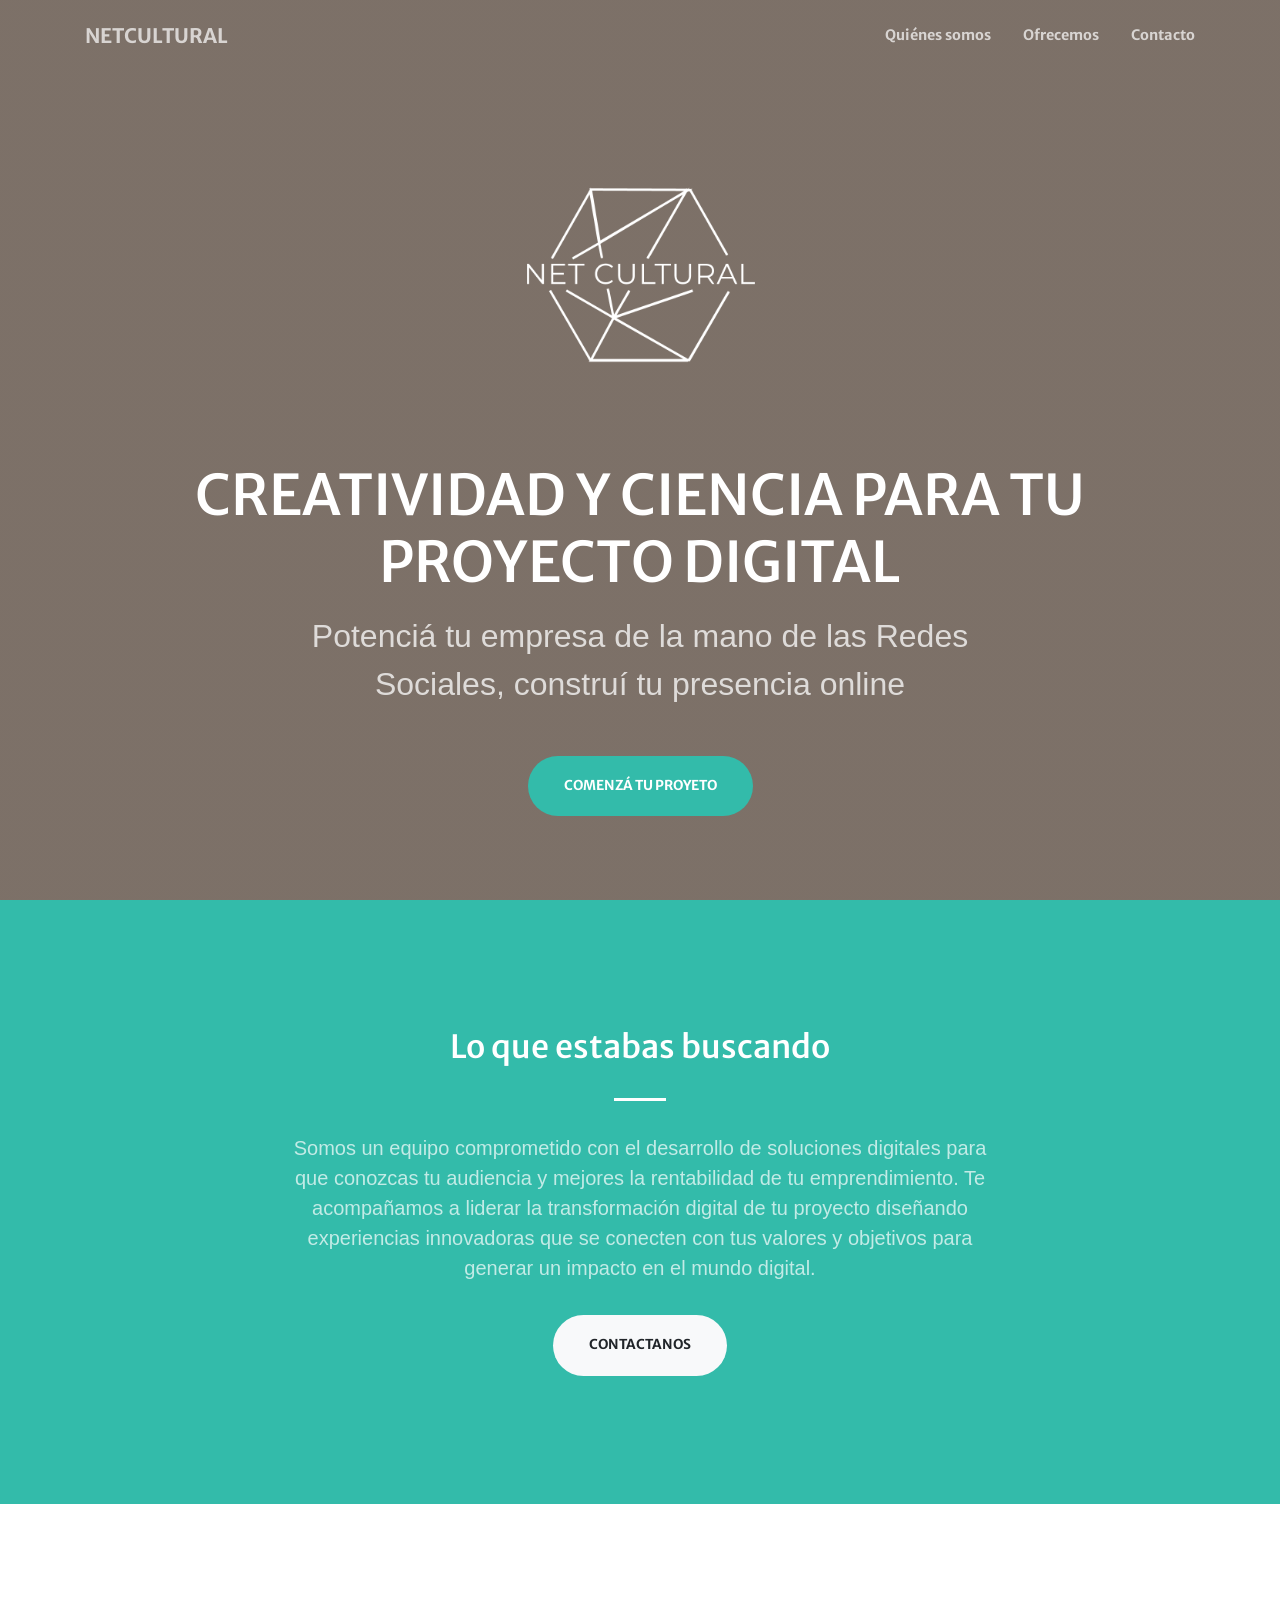
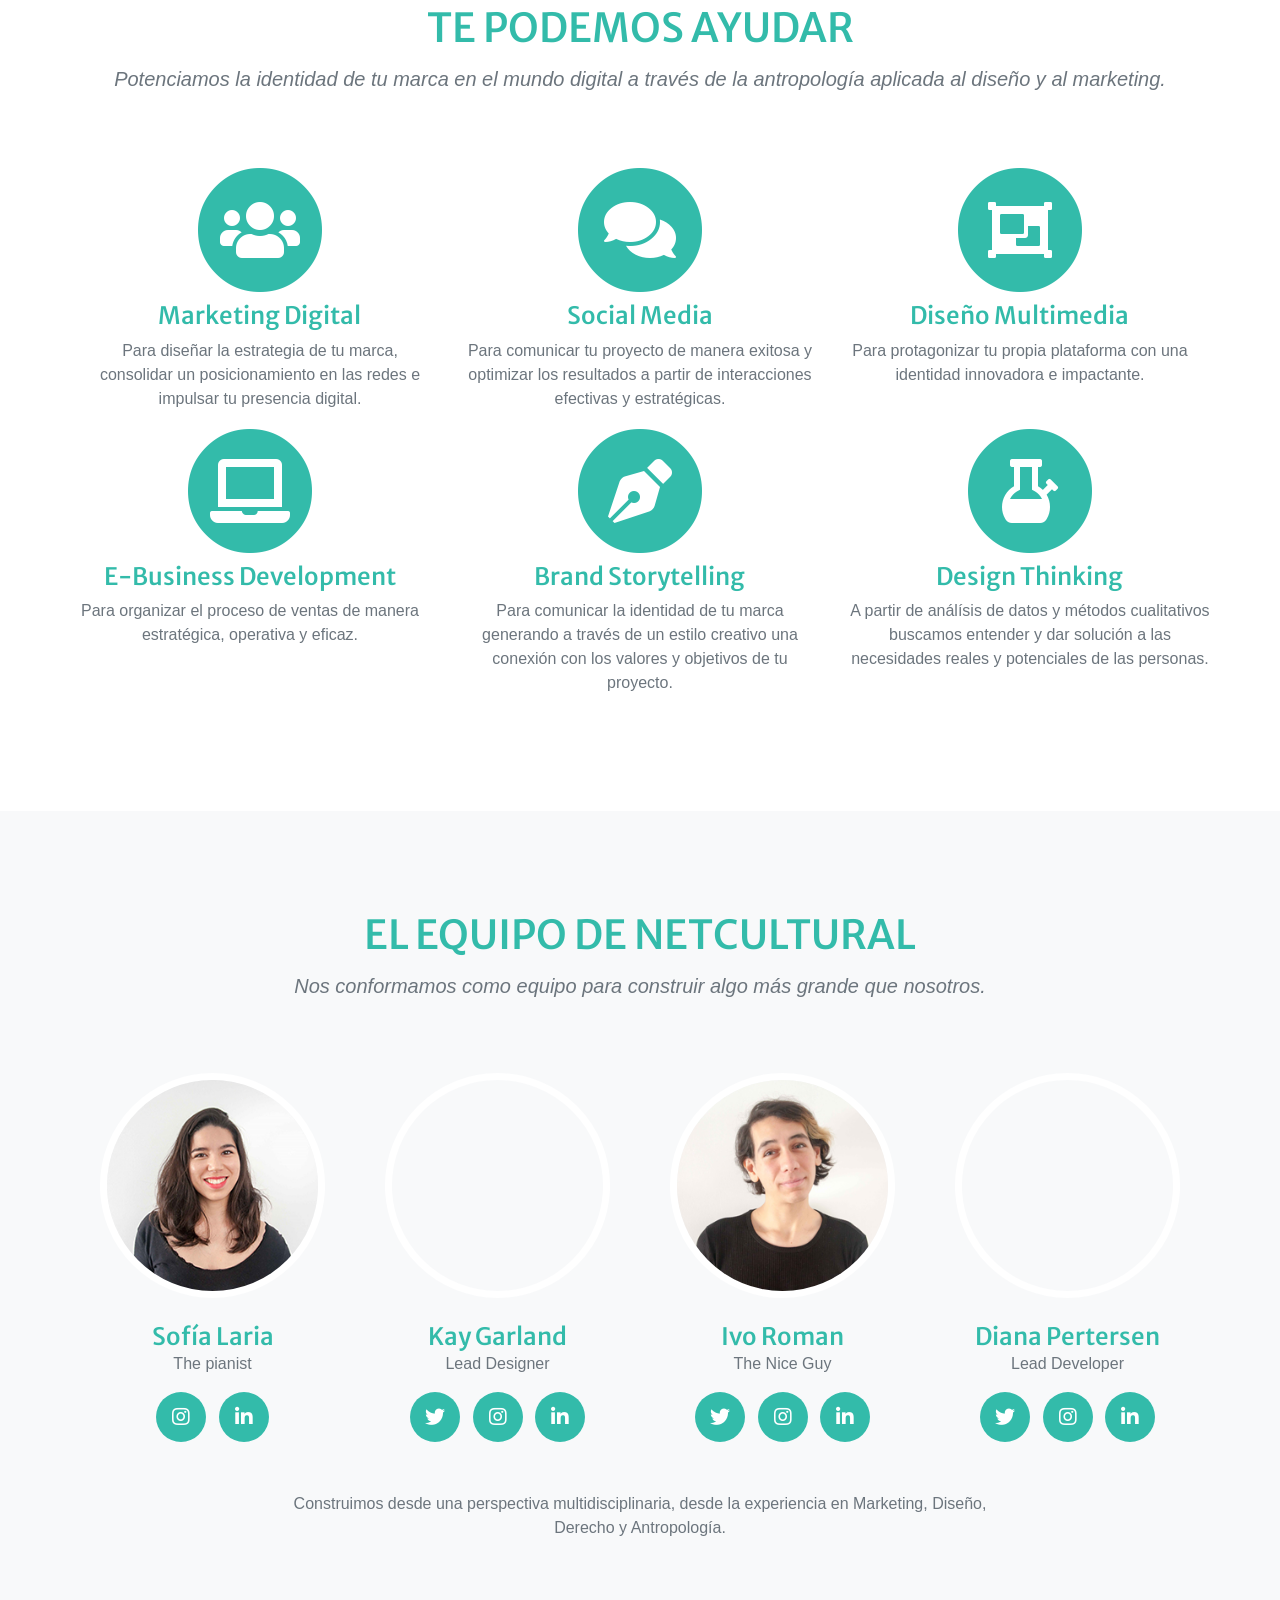
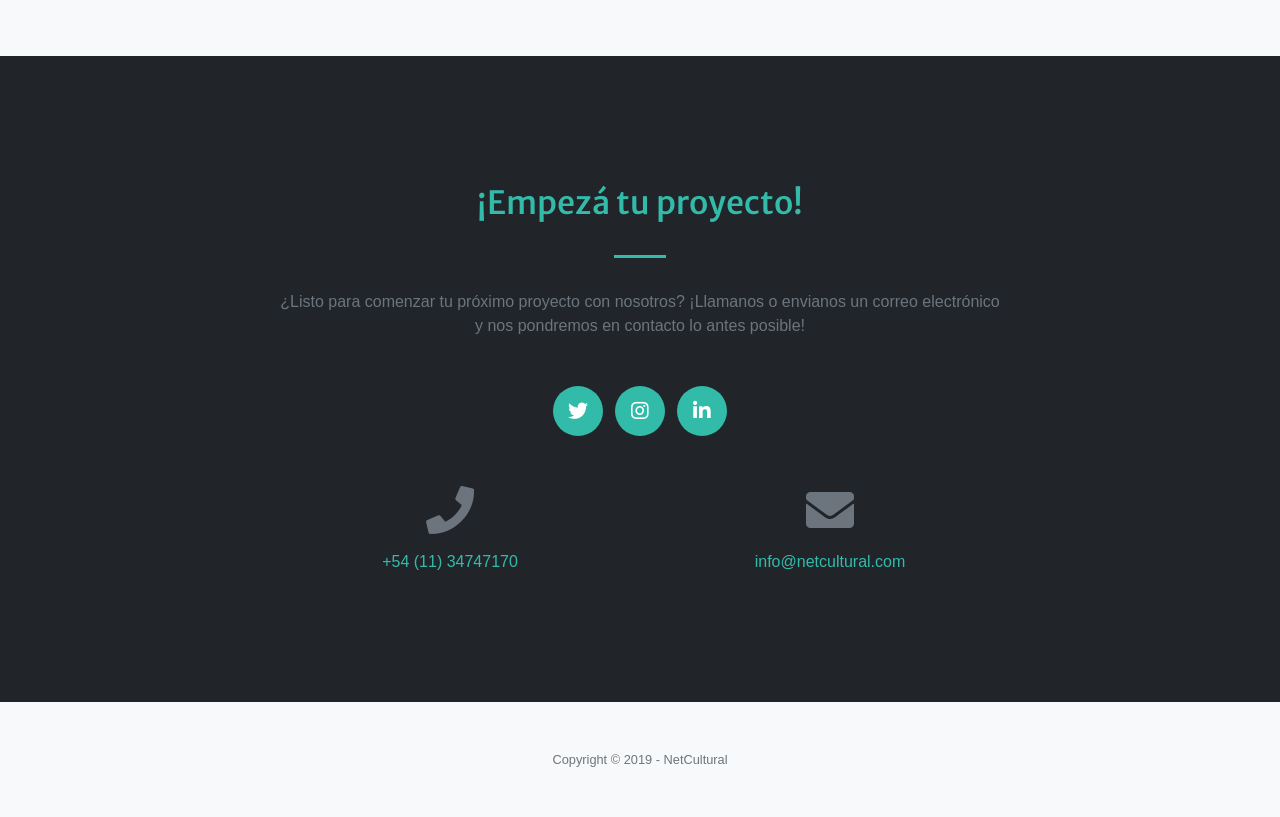
==== commit d2e6314d: "cambio de copyright" ====
--- a/index.html
+++ b/index.html
@@ -304,7 +304,7 @@
   <!-- Footer -->
   <footer class="bg-light py-5">
     <div class="container">
-      <div class="small text-center text-muted">Copyright &copy; 2019 - Start Bootstrap</div>
+      <div class="small text-center text-muted">Copyright &copy; 2019 - NetCultural </div>
     </div>
   </footer>
 
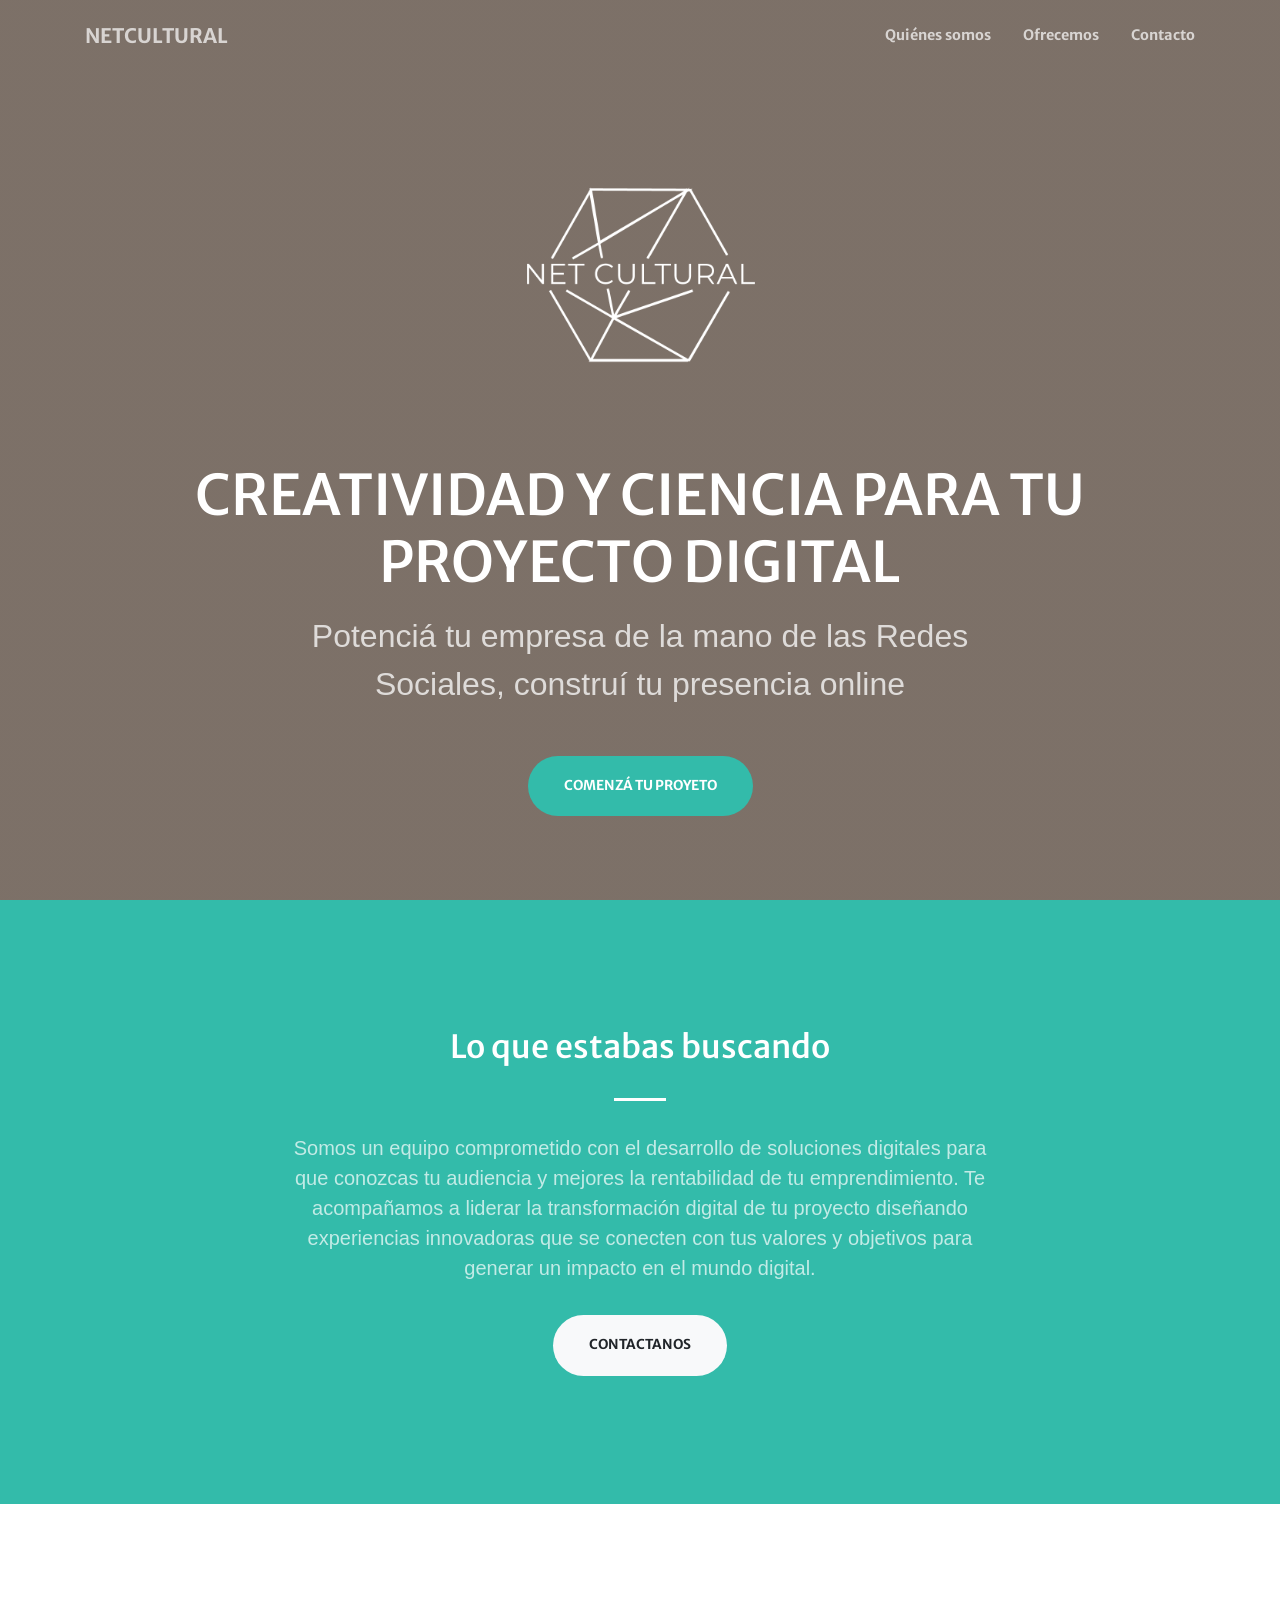
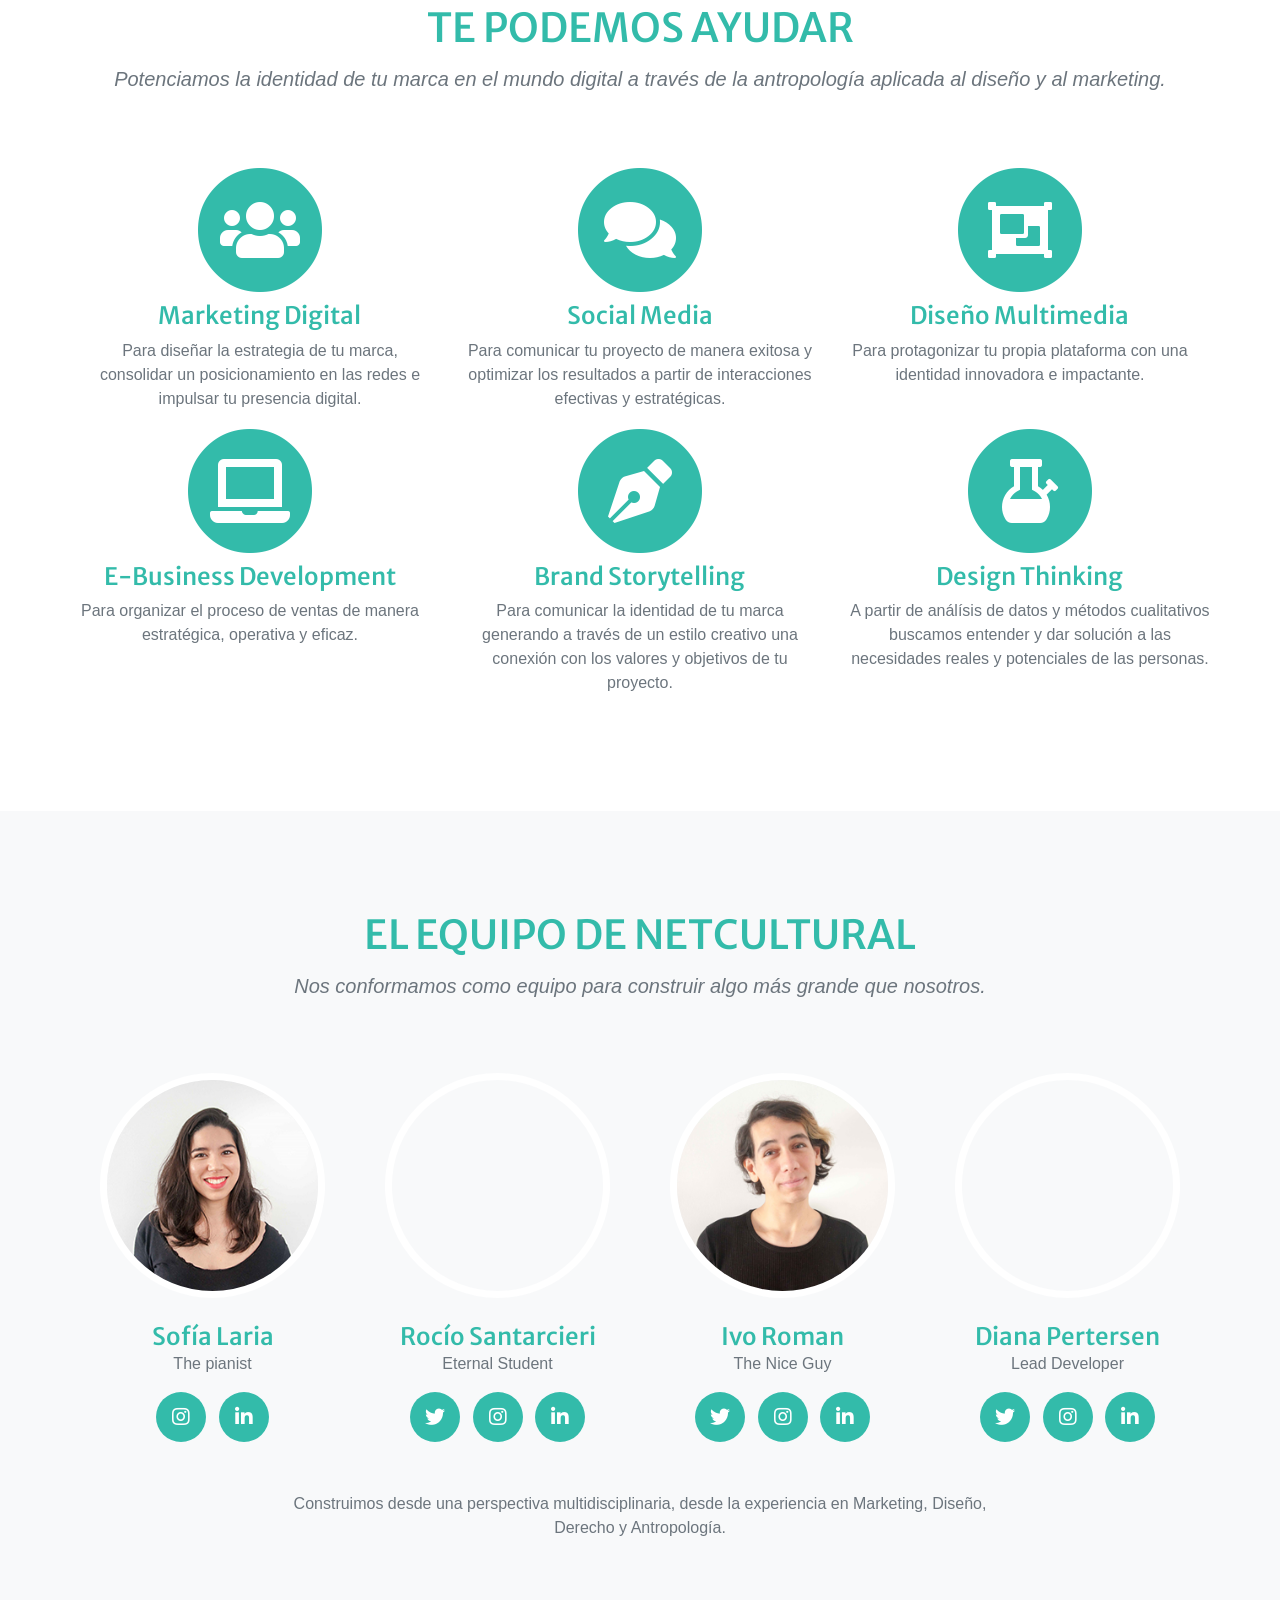
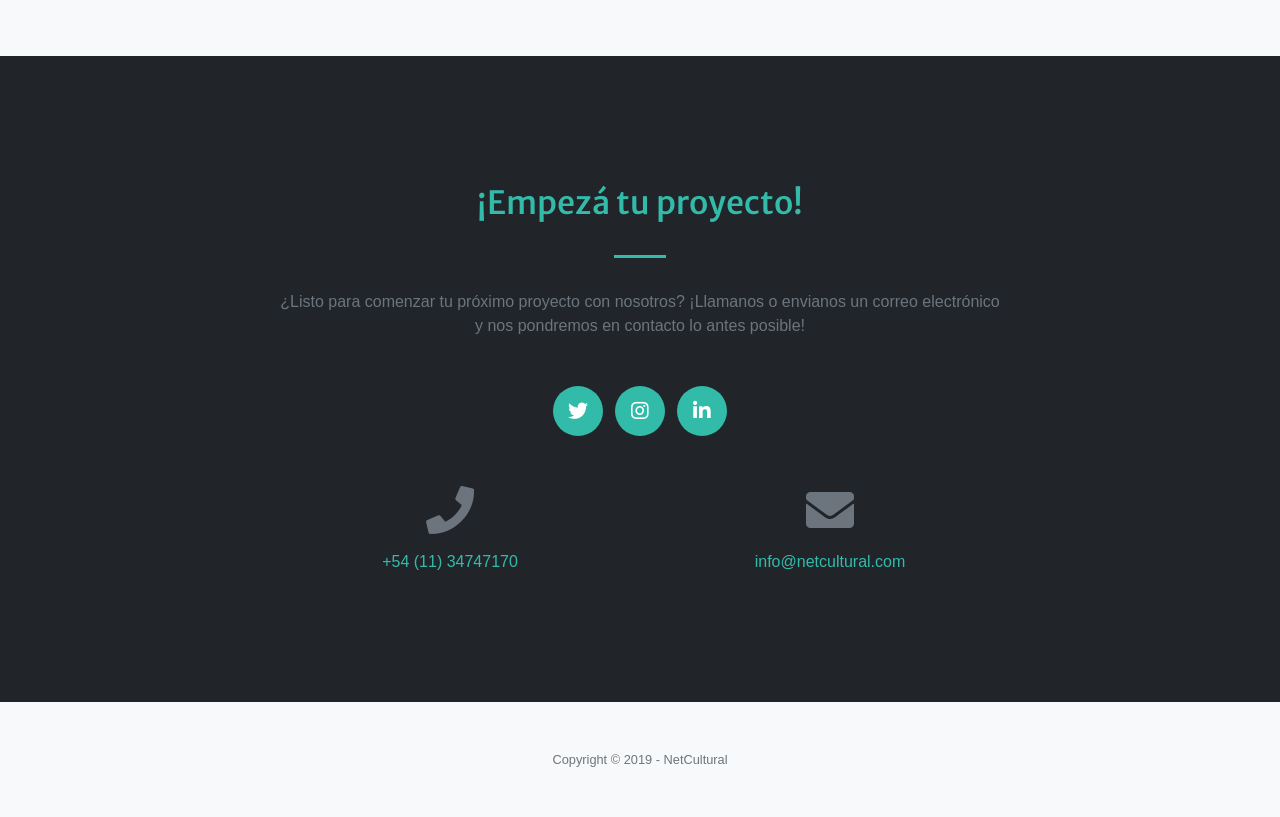
==== commit 66f7002f: "Agregó a Rocío y sus datos" ====
--- a/index.html
+++ b/index.html
@@ -178,21 +178,21 @@
         <div class="col-sm-3">
           <div class="team-member">
             <div class="profile-pic mx-auto rounded-circle" src="img/team/1.jpg" alt=""></div>
-            <h4>Kay Garland</h4>
-            <p class="text-muted">Lead Designer</p>
+            <h4>Rocío Santarcieri</h4>
+            <p class="text-muted">Eternal Student</p>
             <ul class="list-inline social-buttons">
               <li class="list-inline-item">
-                <a href="#">
+                <a href="https://twitter.com/rociosantar">
                   <i class="fab fa-twitter"></i>
                 </a>
               </li>
               <li class="list-inline-item">
-                <a href="#">
+                <a href="https://www.instagram.com/rociosantar/">
                   <i class="fab fa-instagram"></i>
                 </a>
               </li>
               <li class="list-inline-item">
-                <a href="#">
+                <a href="https://www.linkedin.com/in/rocio-santarcieri/">
                   <i class="fab fa-linkedin-in"></i>
                 </a>
               </li>
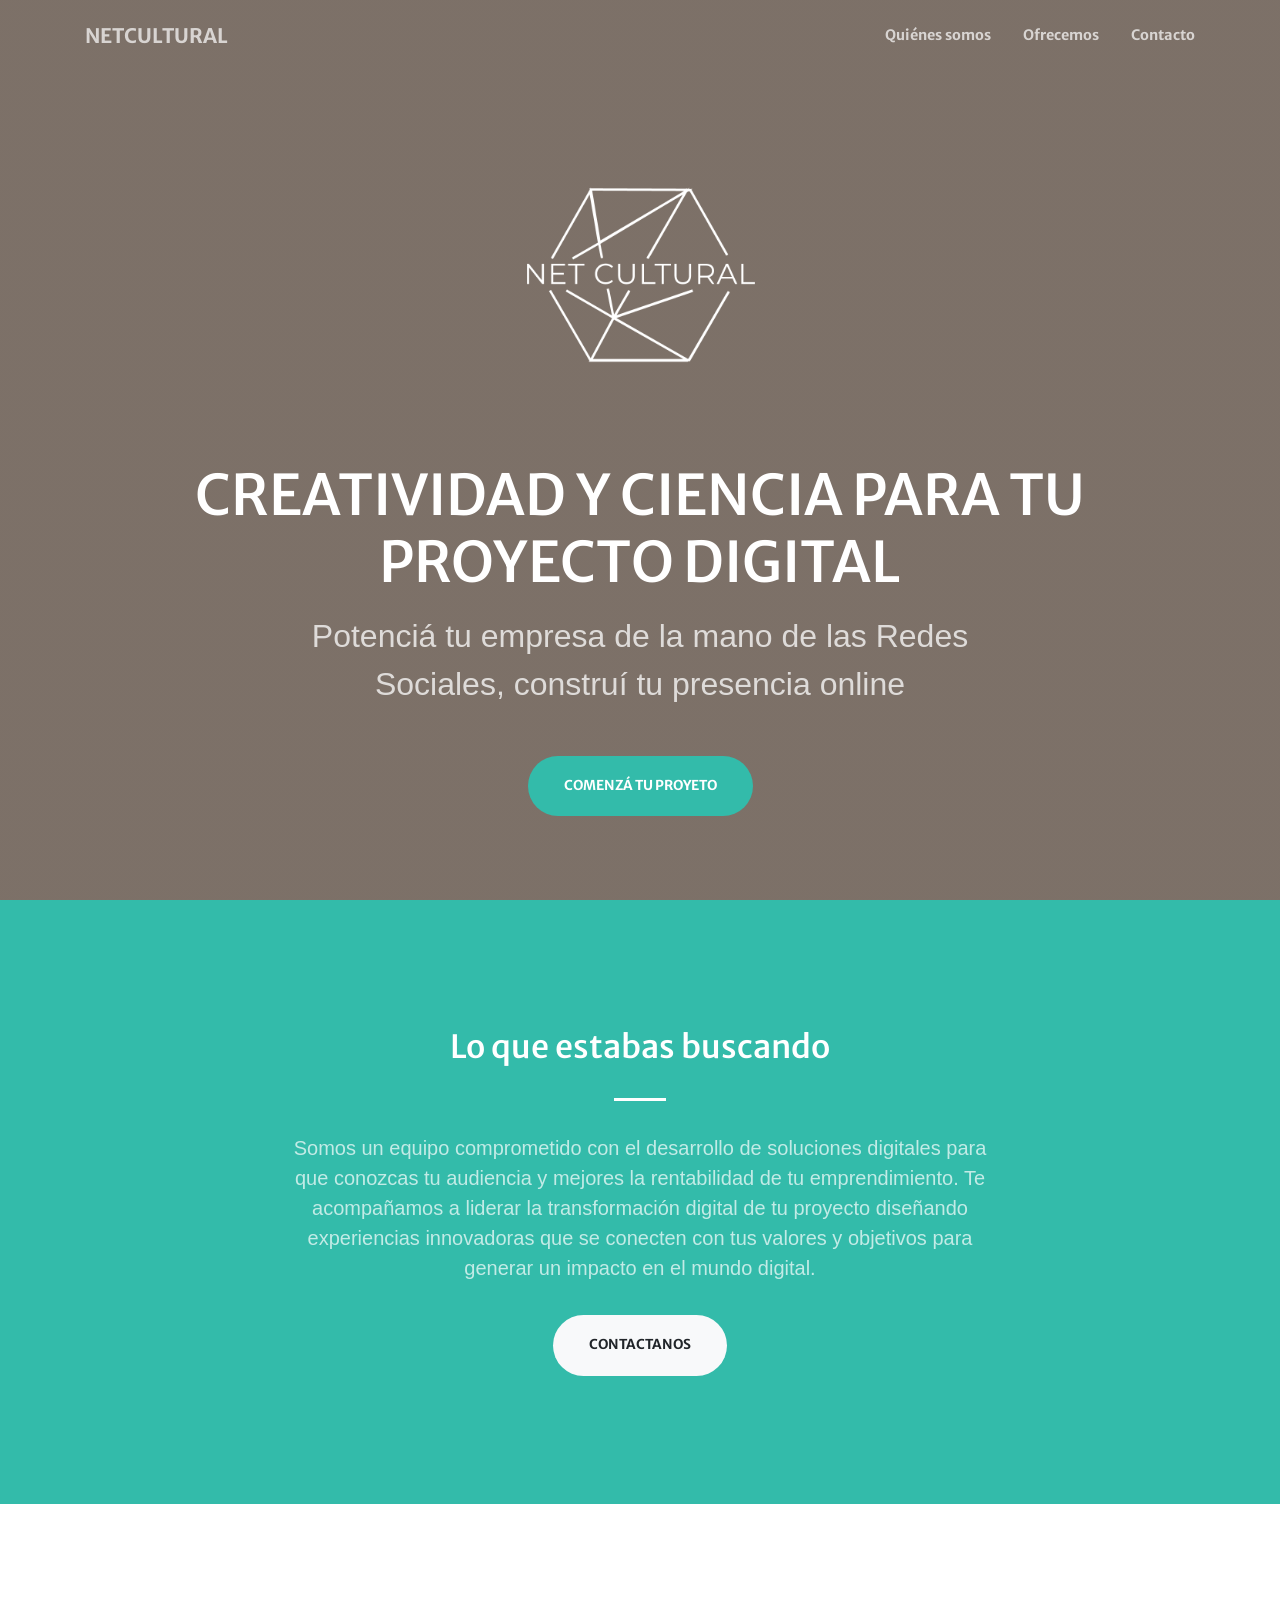
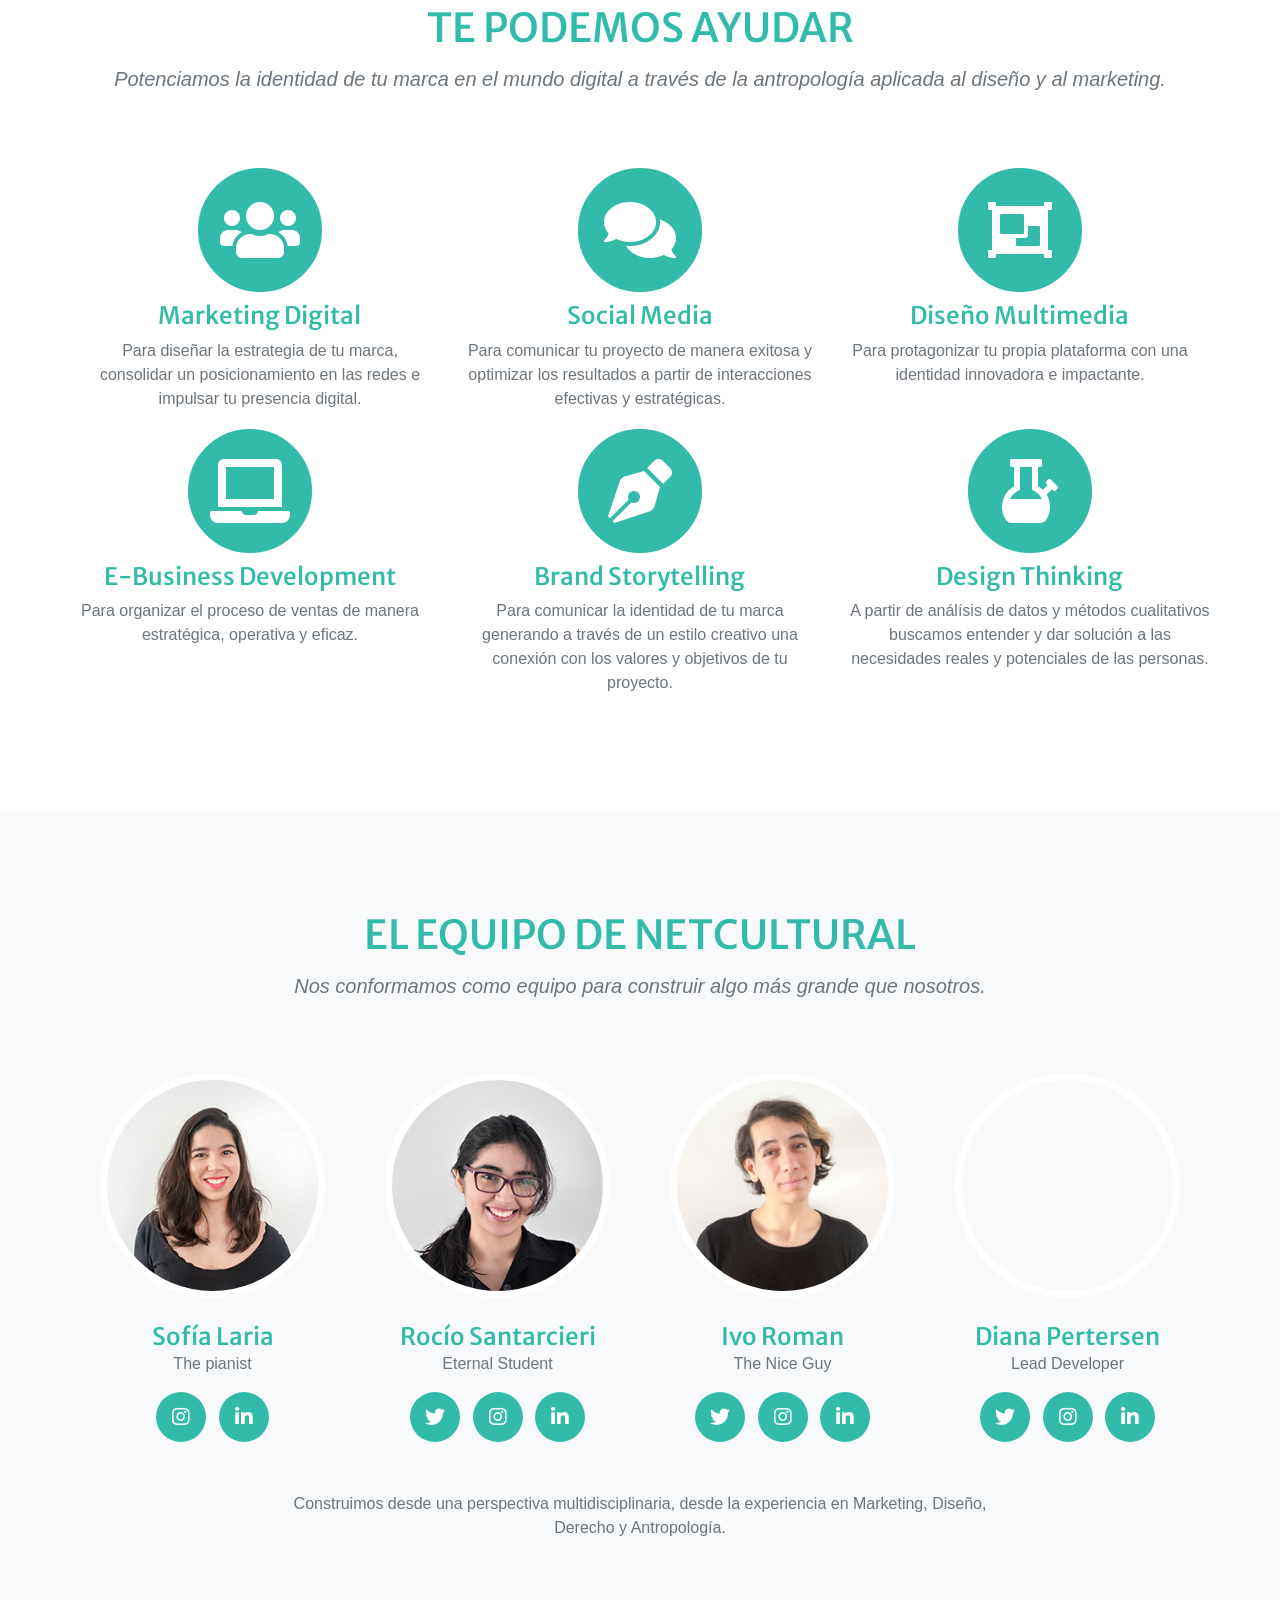
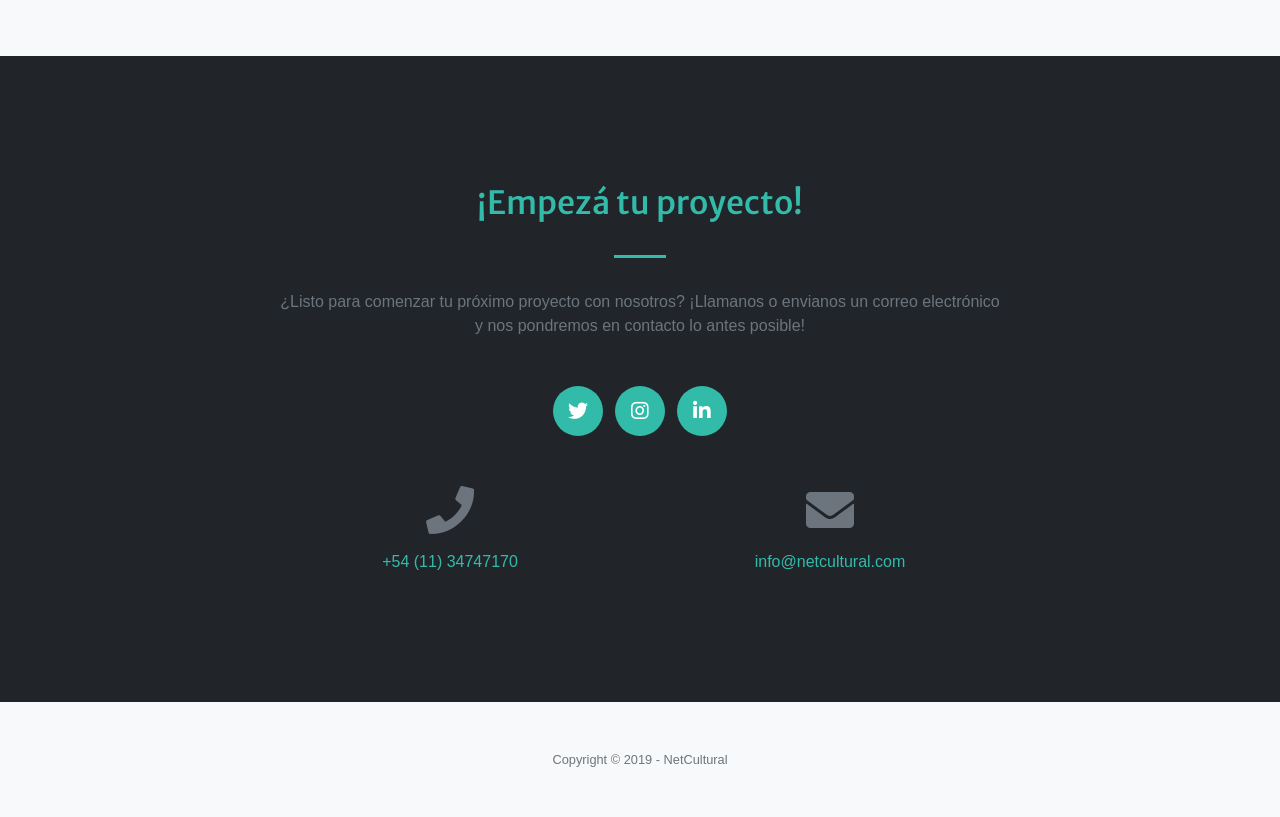
==== commit 914dc205: "agregué las fotos de rocio" ====
--- a/index.html
+++ b/index.html
@@ -158,7 +158,7 @@
       <div class="row">
         <div class="col-sm-3">
           <div class="team-member">
-            <div class="profile-pic mx-auto rounded-circle" id="fotosofia" alt=""></div>
+            <div class="profile-pic mx-auto rounded-circle" id="fotosofia" alt="foto-sofia-laria"></div>
             <h4>Sofía Laria</h4>
             <p class="text-muted">The pianist</p>
             <ul class="list-inline social-buttons">
@@ -177,7 +177,7 @@
         </div>
         <div class="col-sm-3">
           <div class="team-member">
-            <div class="profile-pic mx-auto rounded-circle" src="img/team/1.jpg" alt=""></div>
+            <div class="profile-pic mx-auto rounded-circle" id="fotorocio" alt="foto-rocio-santarcieri"></div>
             <h4>Rocío Santarcieri</h4>
             <p class="text-muted">Eternal Student</p>
             <ul class="list-inline social-buttons">
@@ -201,7 +201,7 @@
         </div>
         <div class="col-sm-3">
           <div class="team-member">
-            <div class="profile-pic mx-auto rounded-circle" id="fotoivo" alt=""></div>
+            <div class="profile-pic mx-auto rounded-circle" id="fotoivo" alt="foto-ivo-roman"></div>
             <h4>Ivo Roman</h4>
             <p class="text-muted">The Nice Guy</p>
             <ul class="list-inline social-buttons">
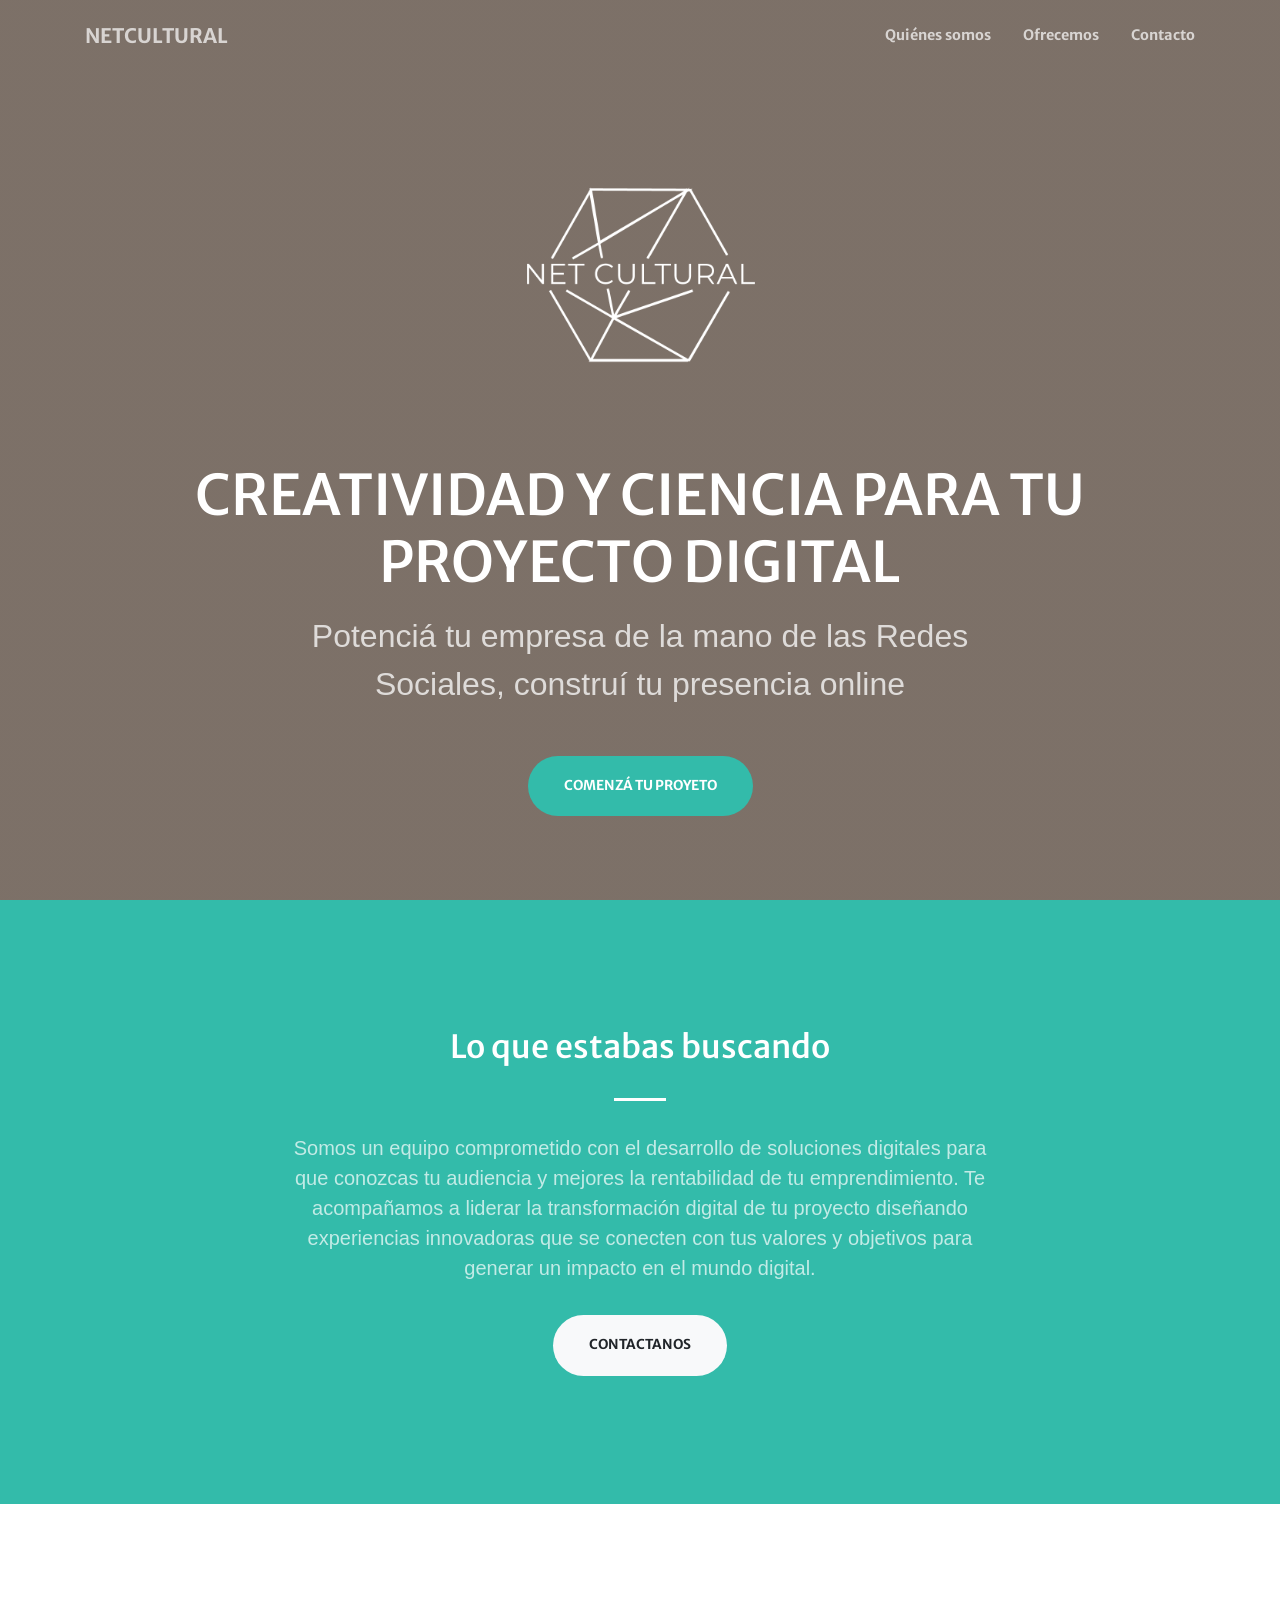
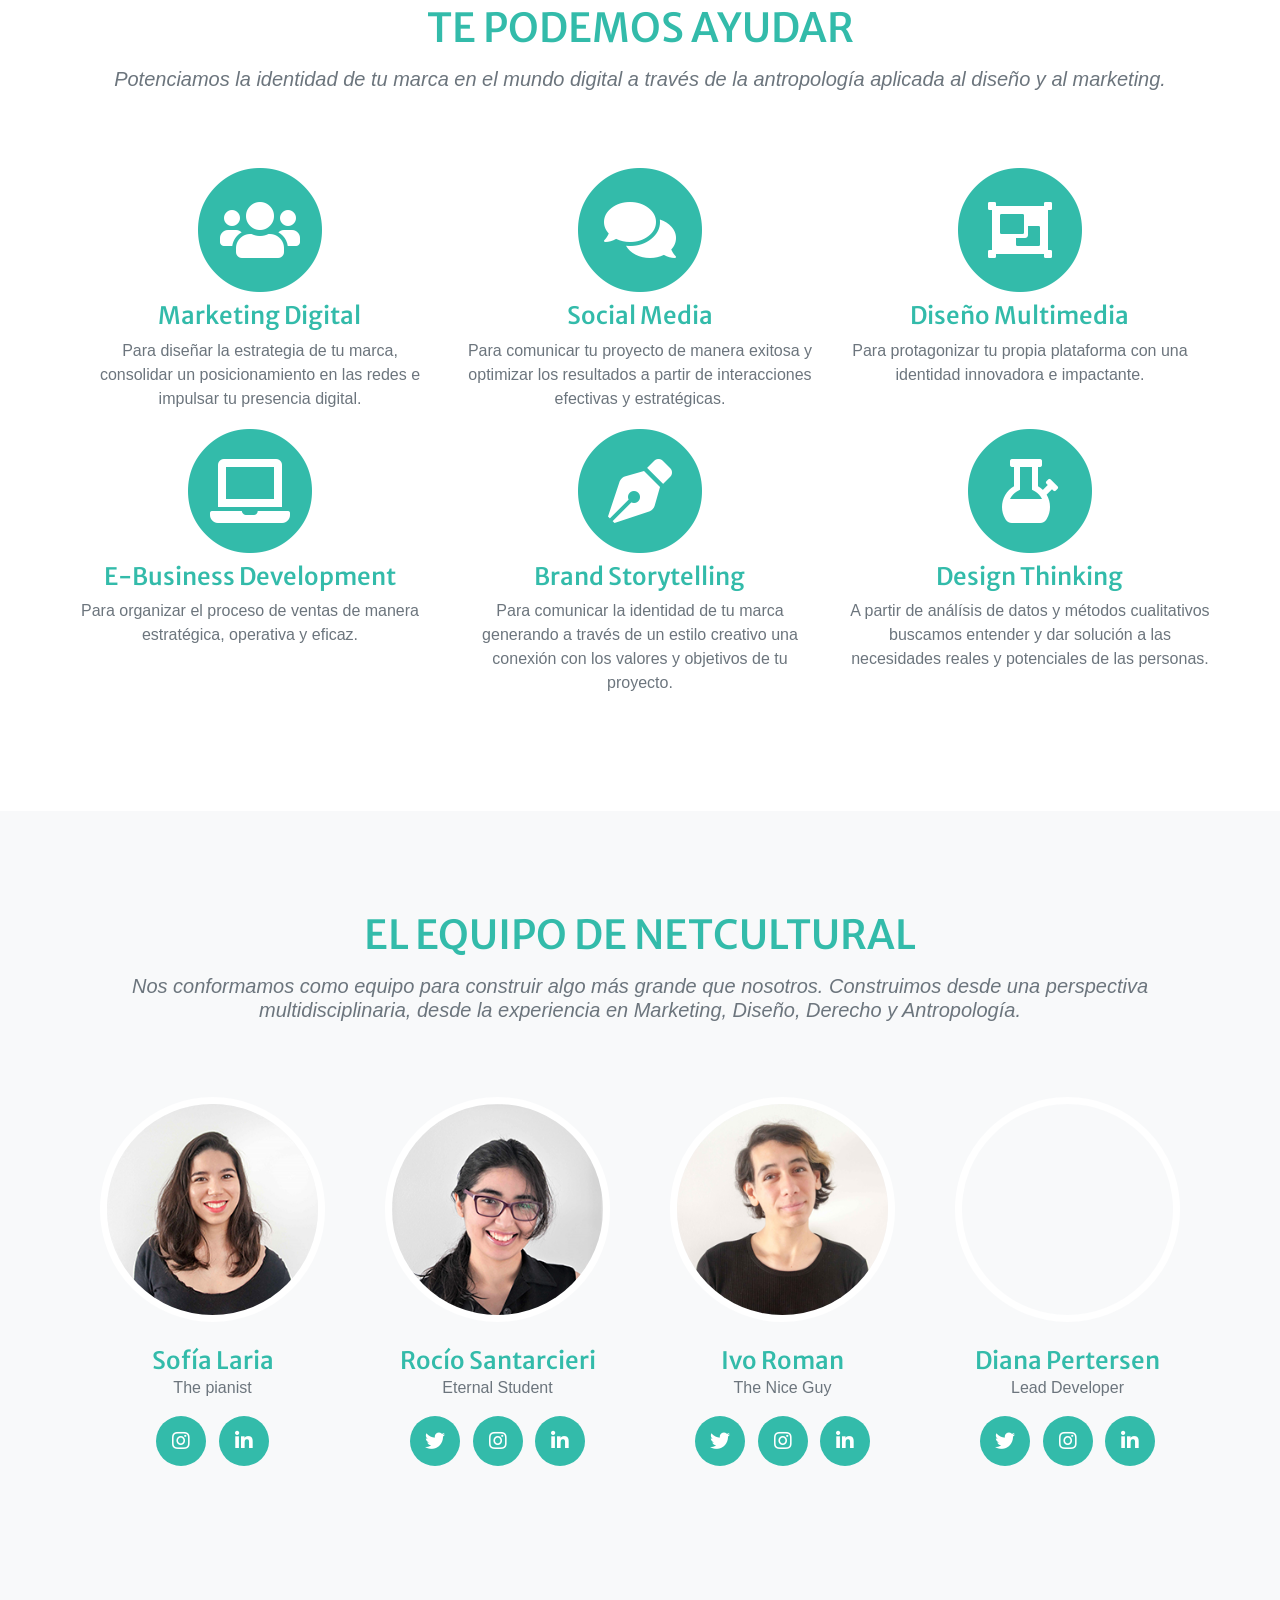
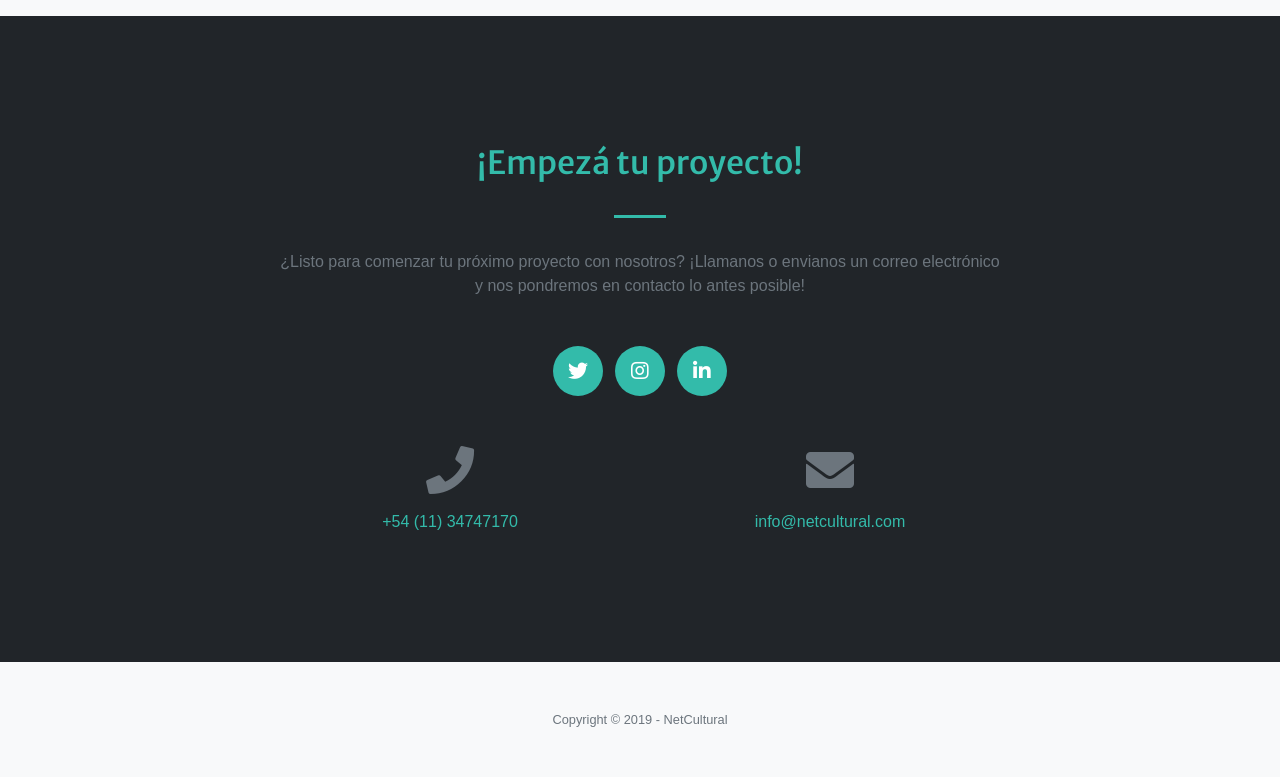
==== commit 90f11cf8: "modificación de subtexto team" ====
--- a/index.html
+++ b/index.html
@@ -152,7 +152,7 @@
       <div class="row">
         <div class="col-lg-12 text-center">
           <h2 class="section-heading text-uppercase">El Equipo de Netcultural</h2>
-          <h3 class="section-subheading text-muted">Nos conformamos como equipo para construir algo más grande que nosotros.</h3>
+          <h3 class="section-subheading text-muted">Nos conformamos como equipo para construir algo más grande que nosotros. Construimos desde una perspectiva multidisciplinaria, desde la experiencia en Marketing, Diseño, Derecho y Antropología.</h3>
         </div>
       </div>
       <div class="row">
@@ -246,11 +246,6 @@
               </li>
             </ul>
           </div>
-        </div>
-      </div>
-      <div class="row">
-        <div class="col-lg-8 mx-auto text-center">
-          <p class="large text-muted"> Construimos desde una perspectiva multidisciplinaria, desde la experiencia en Marketing, Diseño, Derecho y Antropología.</p>
         </div>
       </div>
     </div>
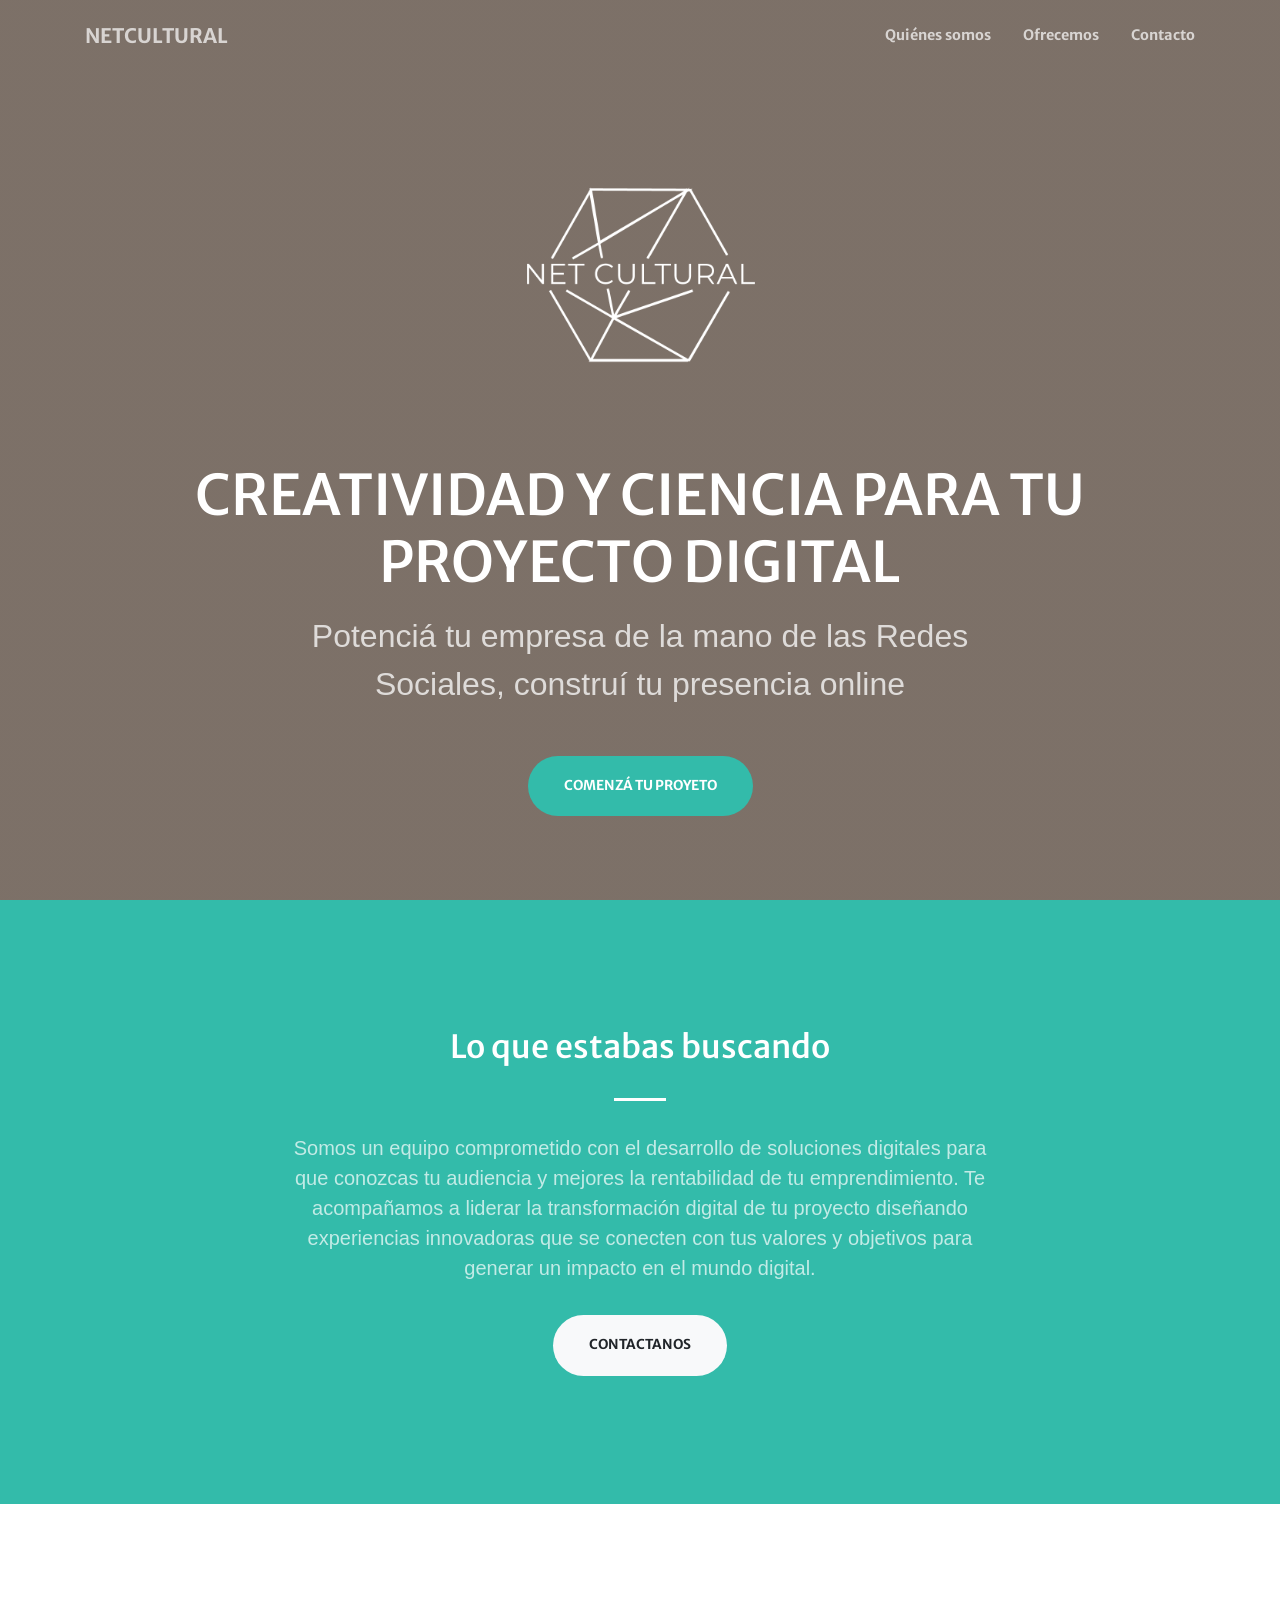
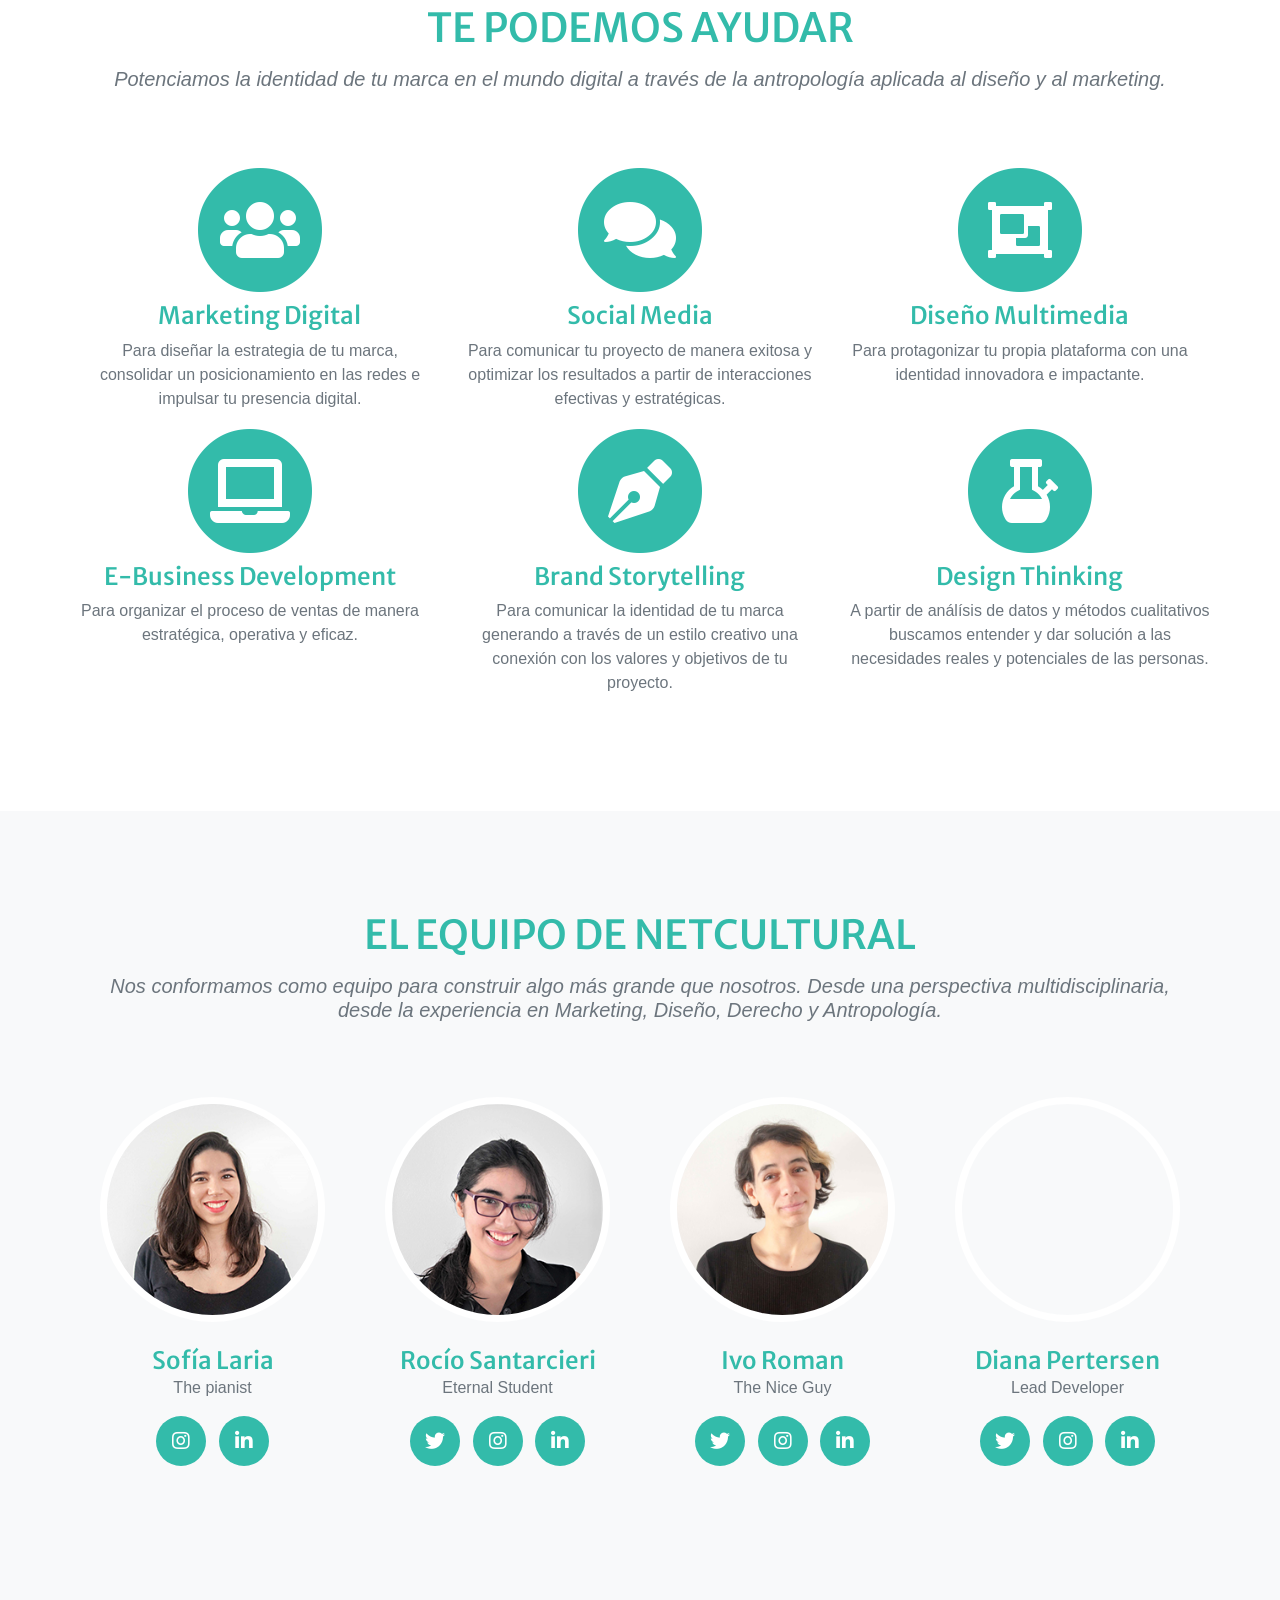
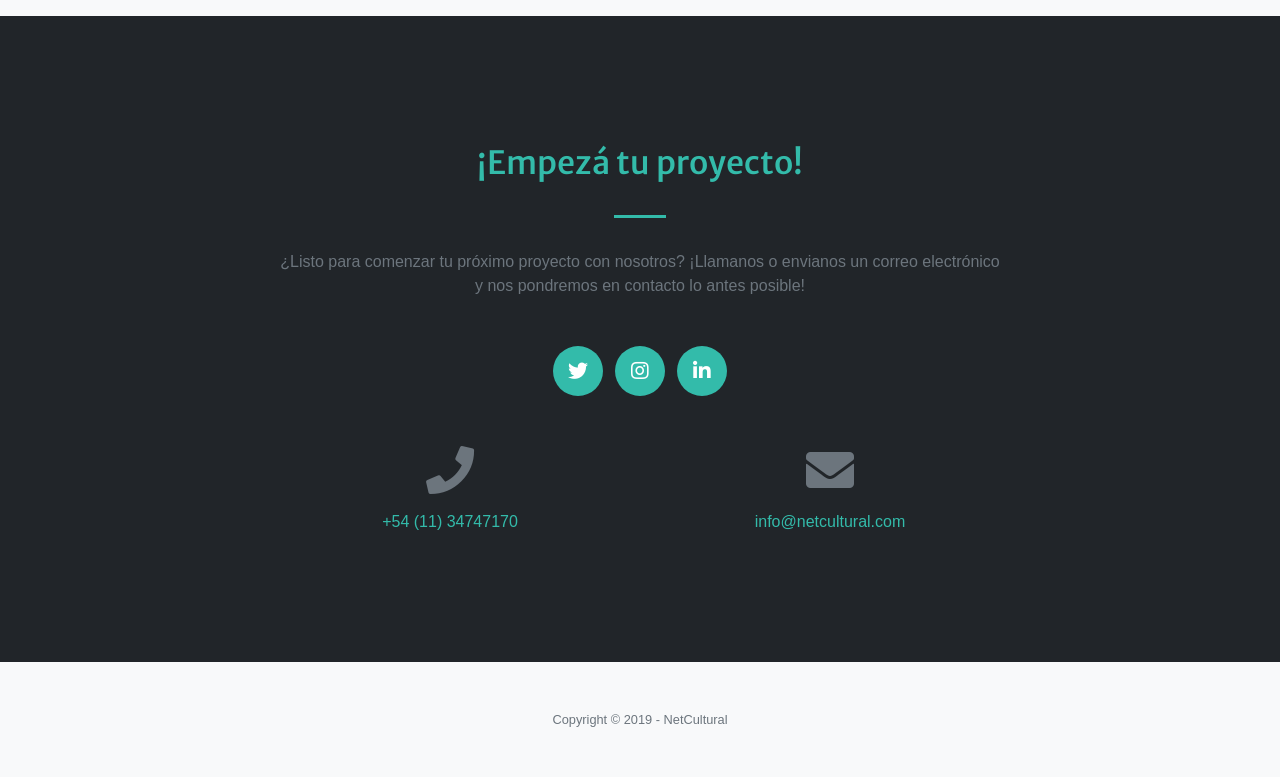
==== commit 66c4e73f: "subtexto team" ====
--- a/index.html
+++ b/index.html
@@ -152,7 +152,7 @@
       <div class="row">
         <div class="col-lg-12 text-center">
           <h2 class="section-heading text-uppercase">El Equipo de Netcultural</h2>
-          <h3 class="section-subheading text-muted">Nos conformamos como equipo para construir algo más grande que nosotros. Construimos desde una perspectiva multidisciplinaria, desde la experiencia en Marketing, Diseño, Derecho y Antropología.</h3>
+          <h3 class="section-subheading text-muted">Nos conformamos como equipo para construir algo más grande que nosotros. Desde una perspectiva multidisciplinaria, desde la experiencia en Marketing, Diseño, Derecho y Antropología.</h3>
         </div>
       </div>
       <div class="row">
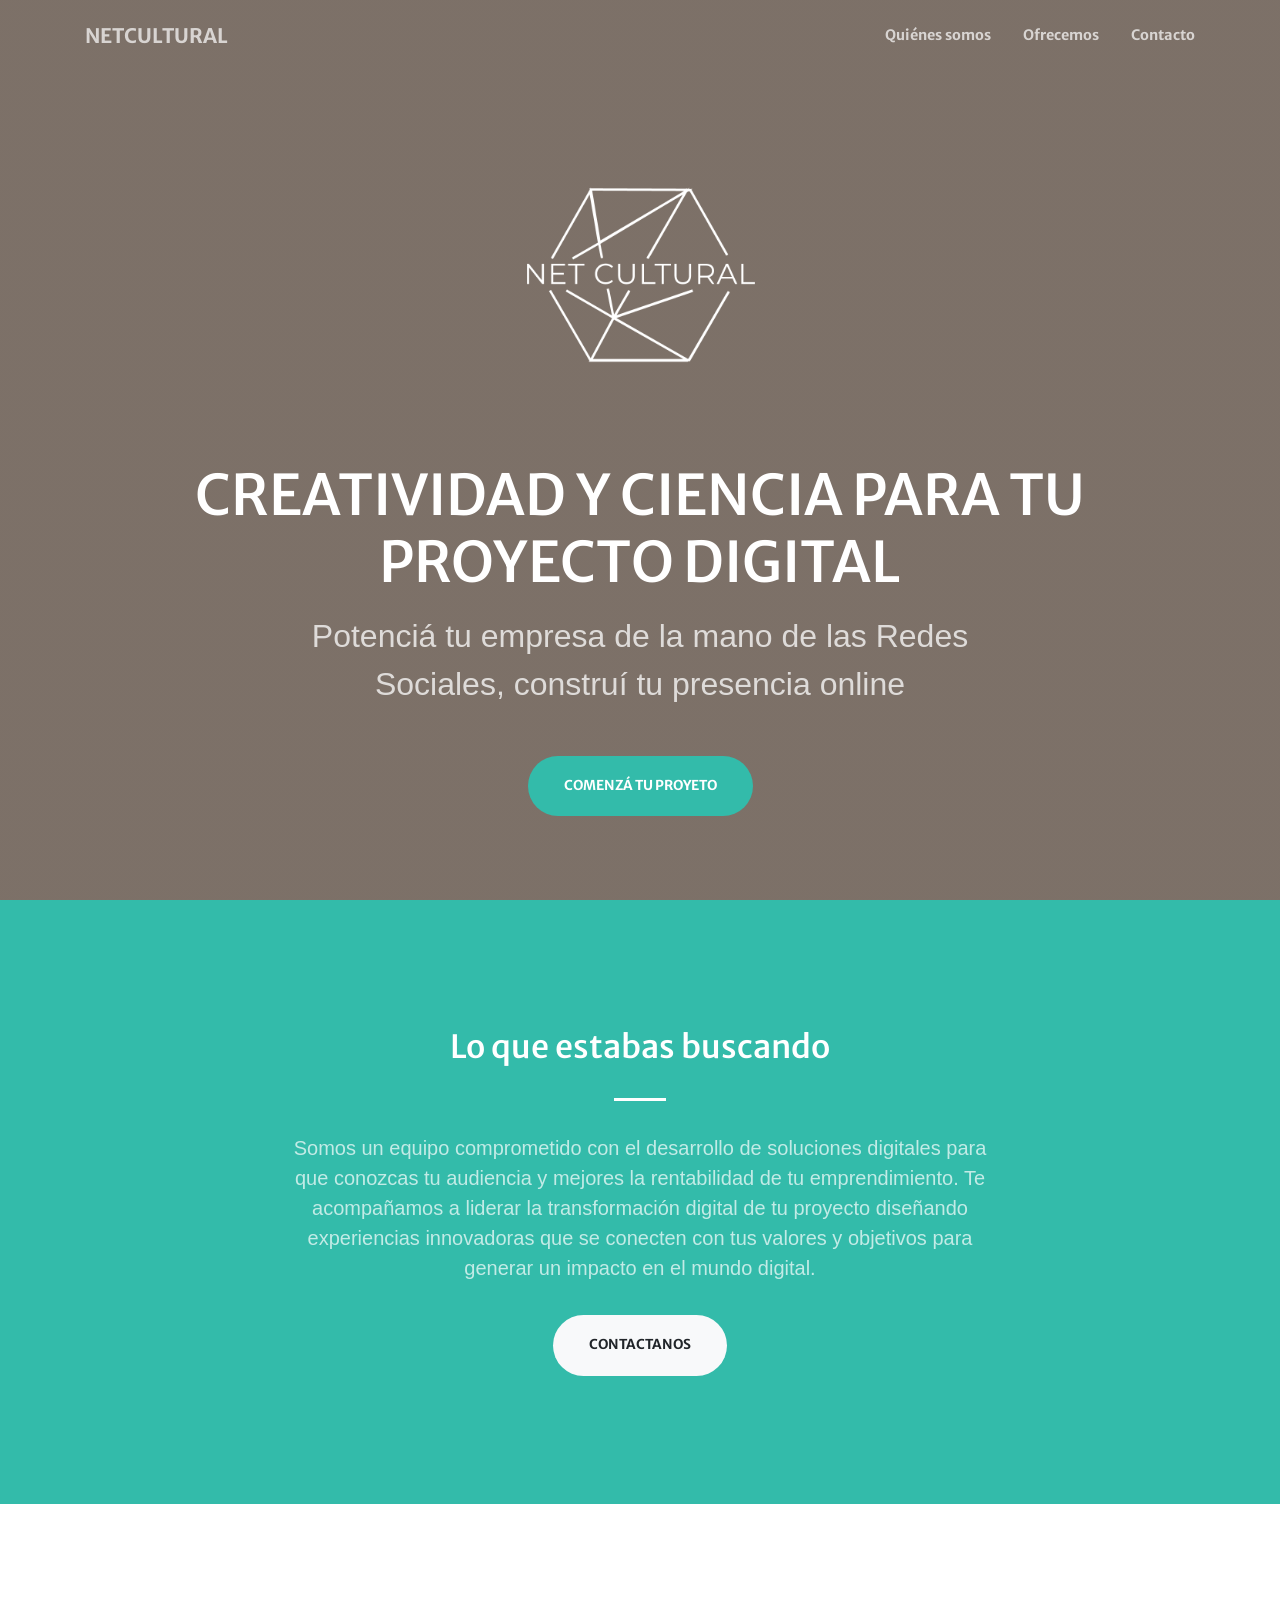
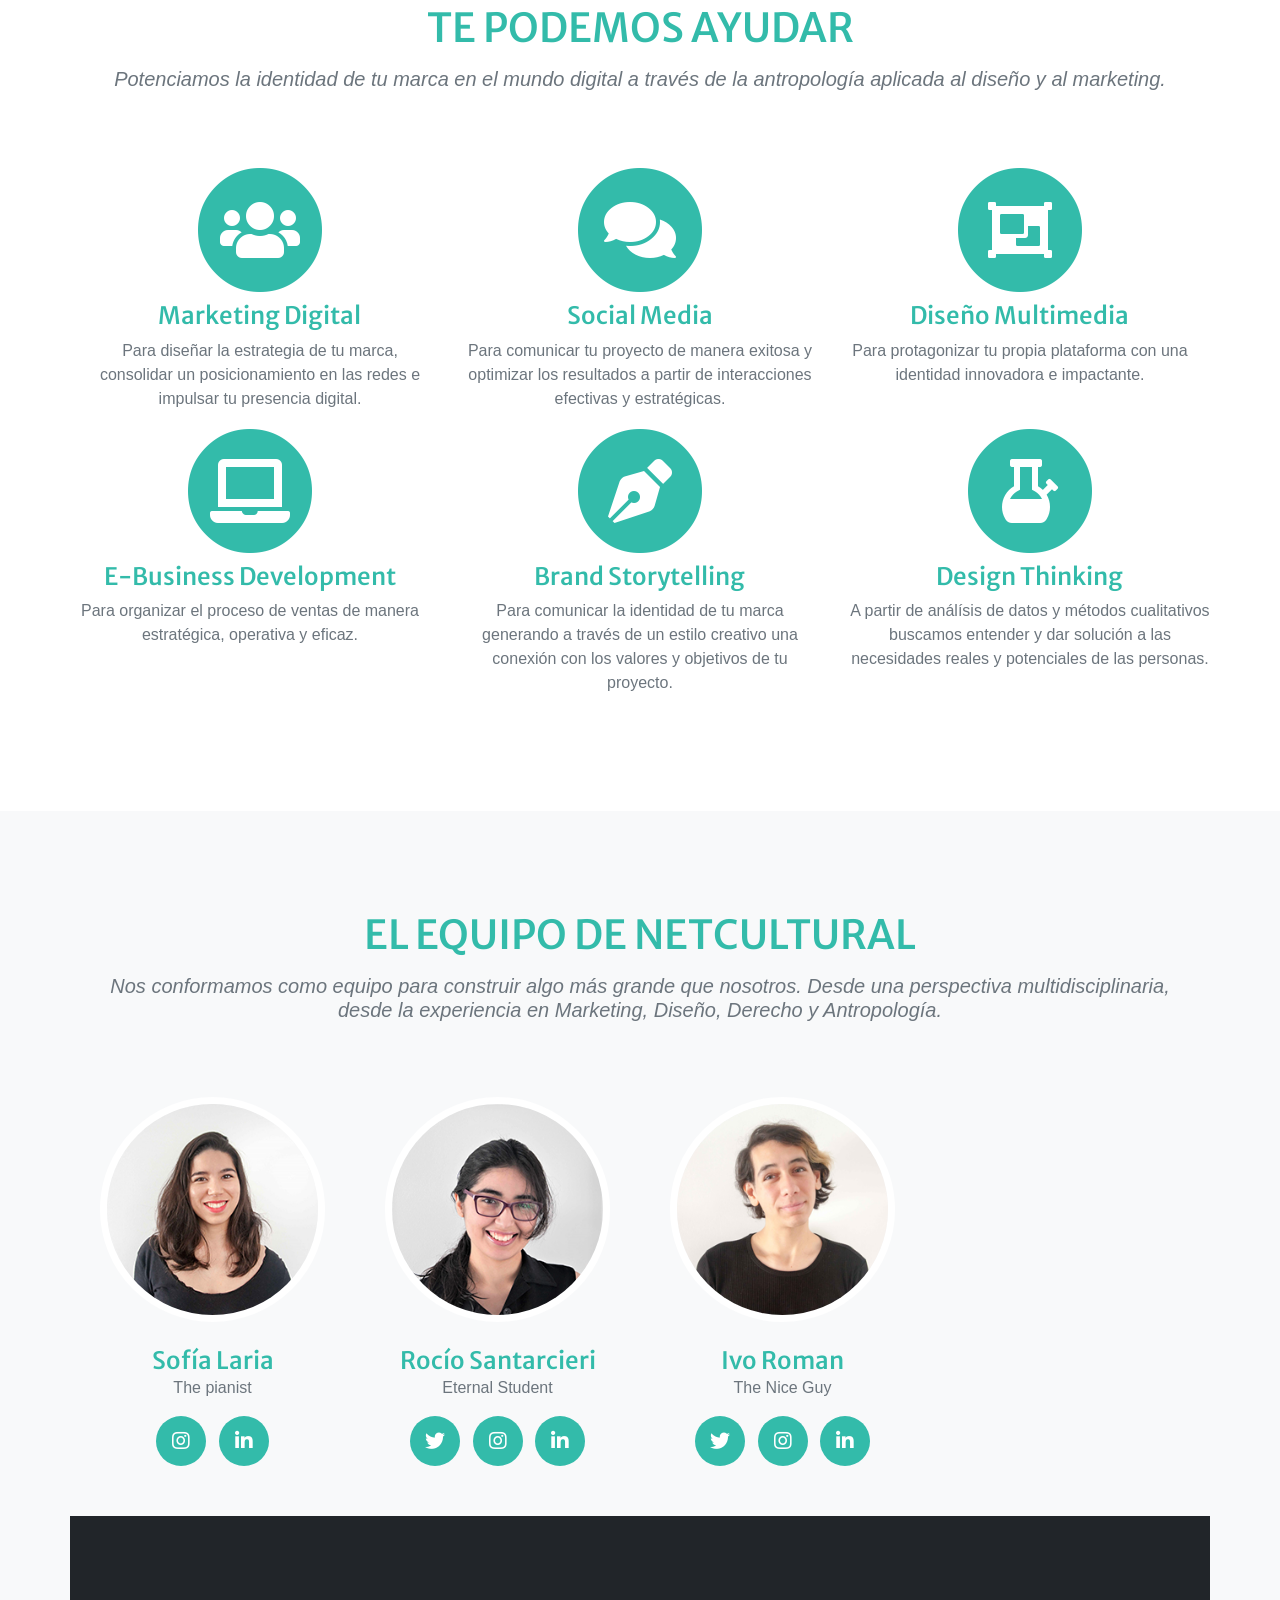
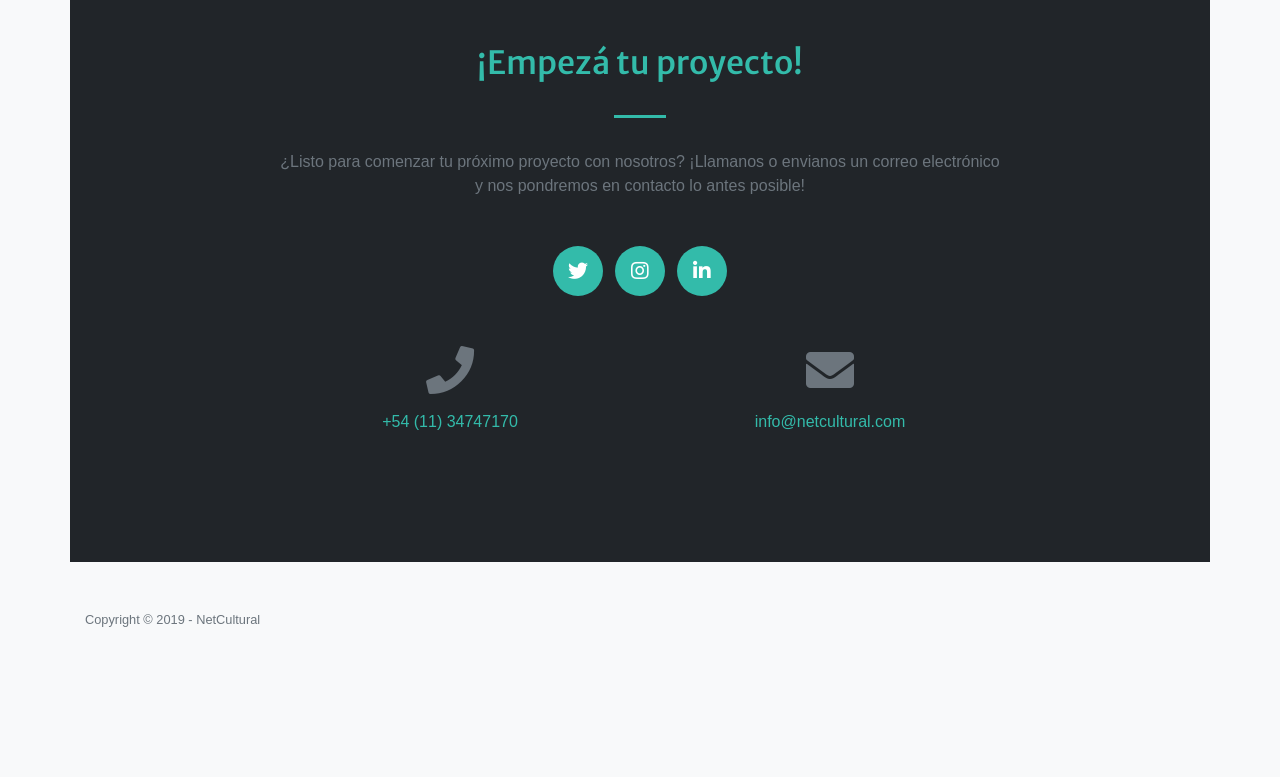
==== commit 0c4d62a0: "comentado la parte de lore" ====
--- a/index.html
+++ b/index.html
@@ -223,7 +223,7 @@
             </ul>
           </div>
         </div>
-        <div class="col-sm-3">
+        <!--<div class="col-sm-3">
           <div class="team-member">
             <div class="profile-pic mx-auto rounded-circle" src="img/team/3.jpg" alt=""></div>
             <h4>Diana Pertersen</h4>
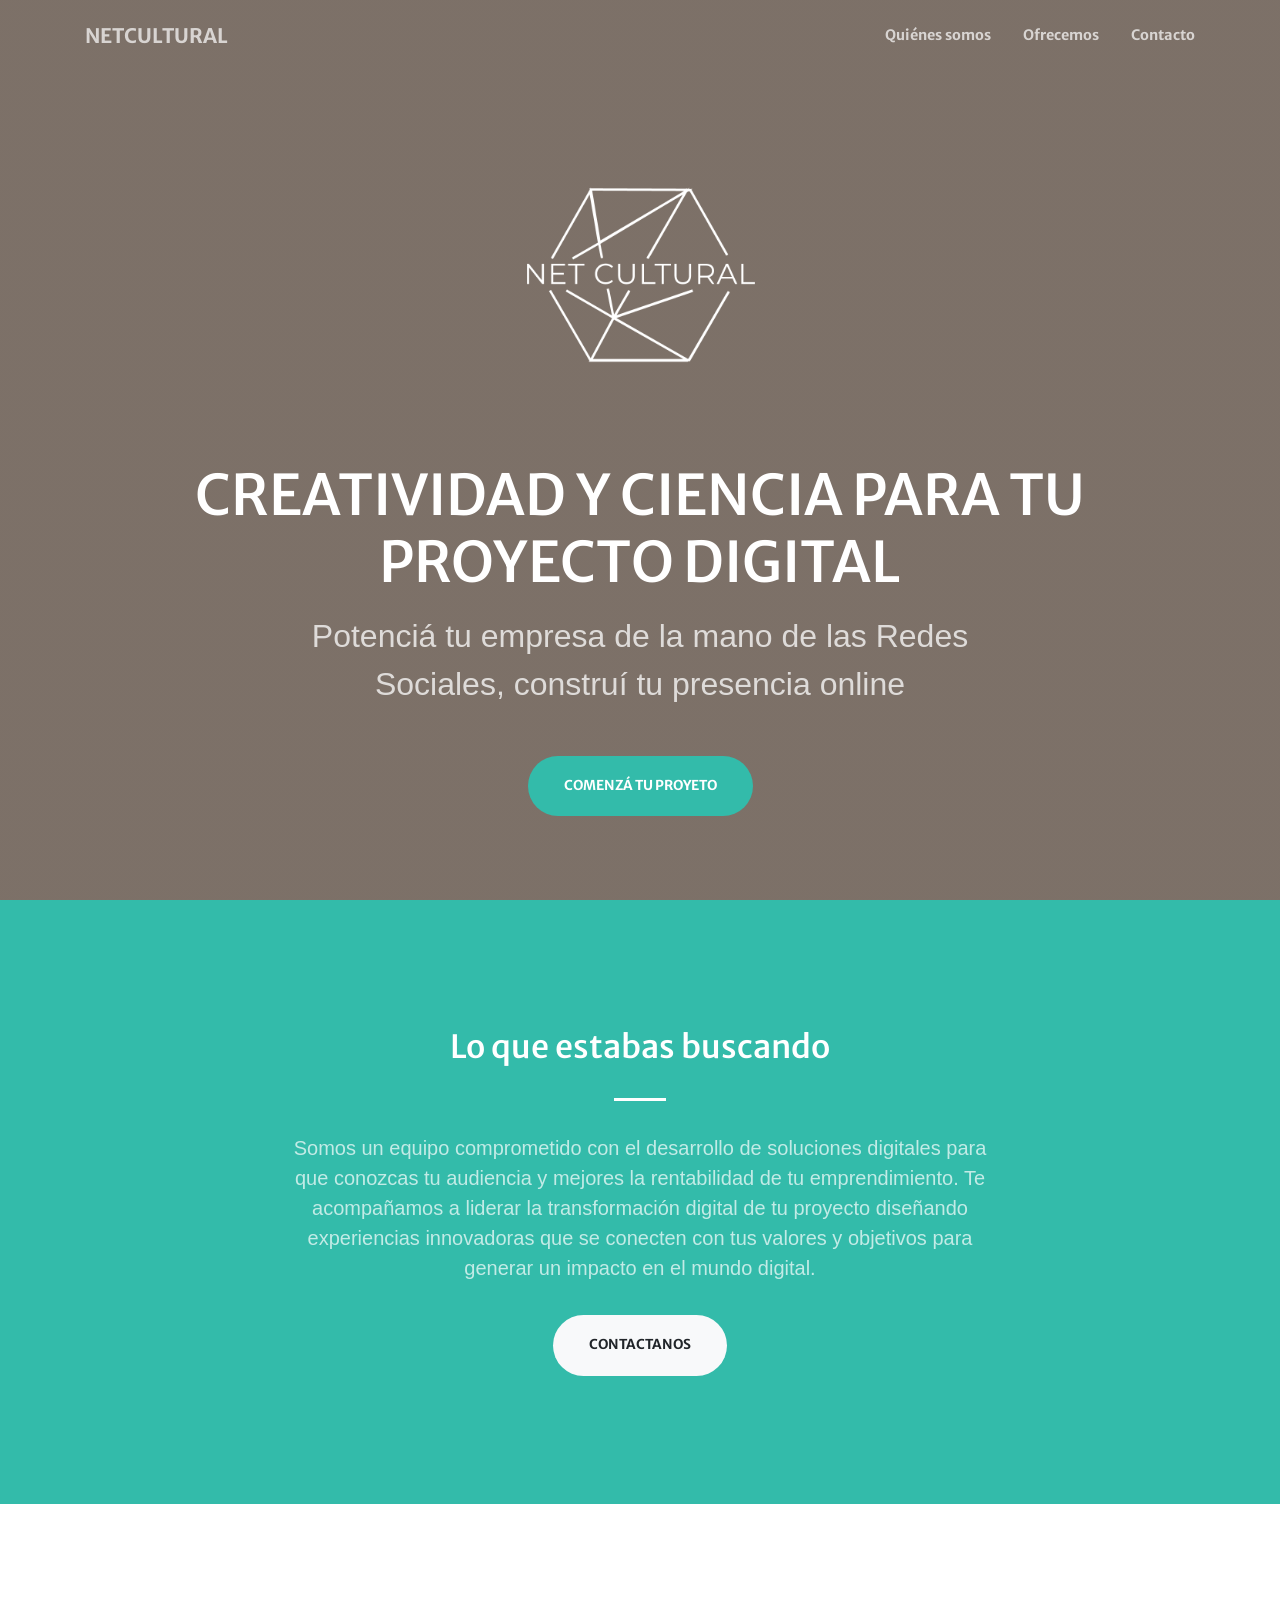
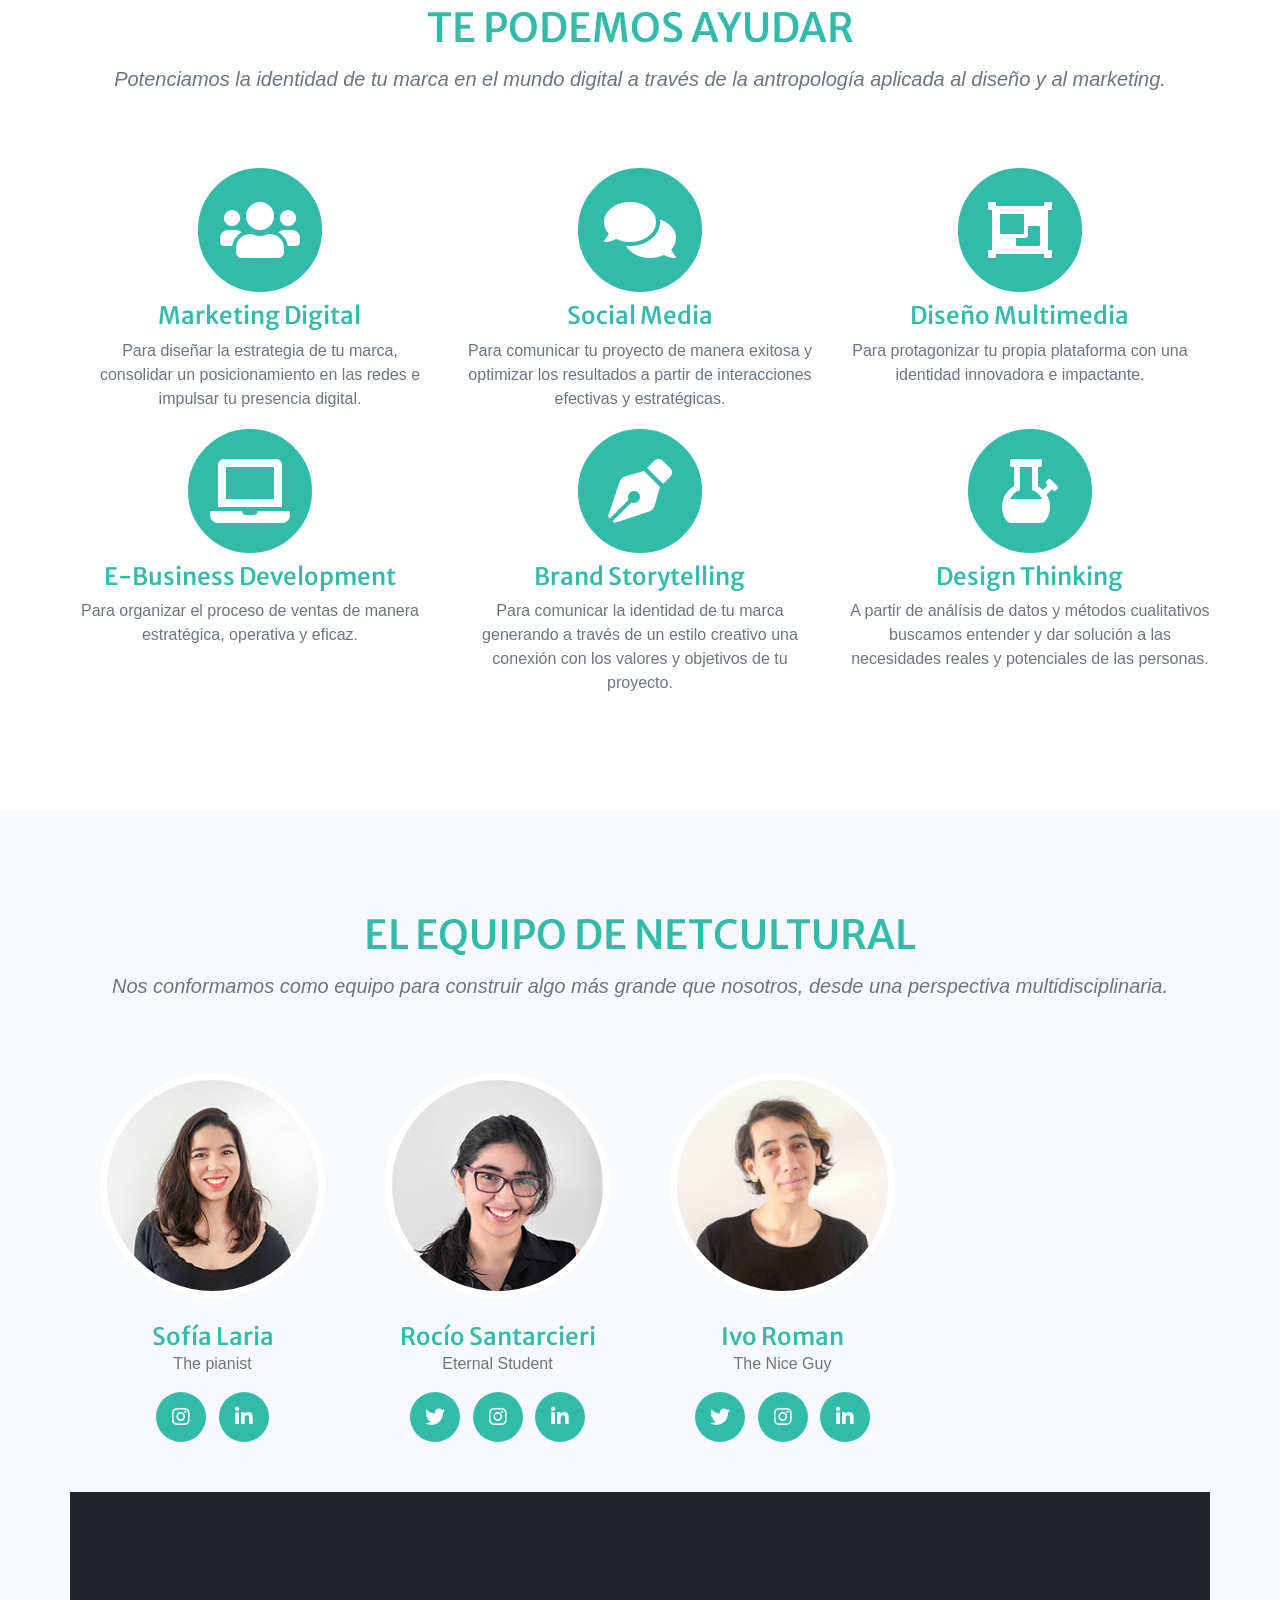
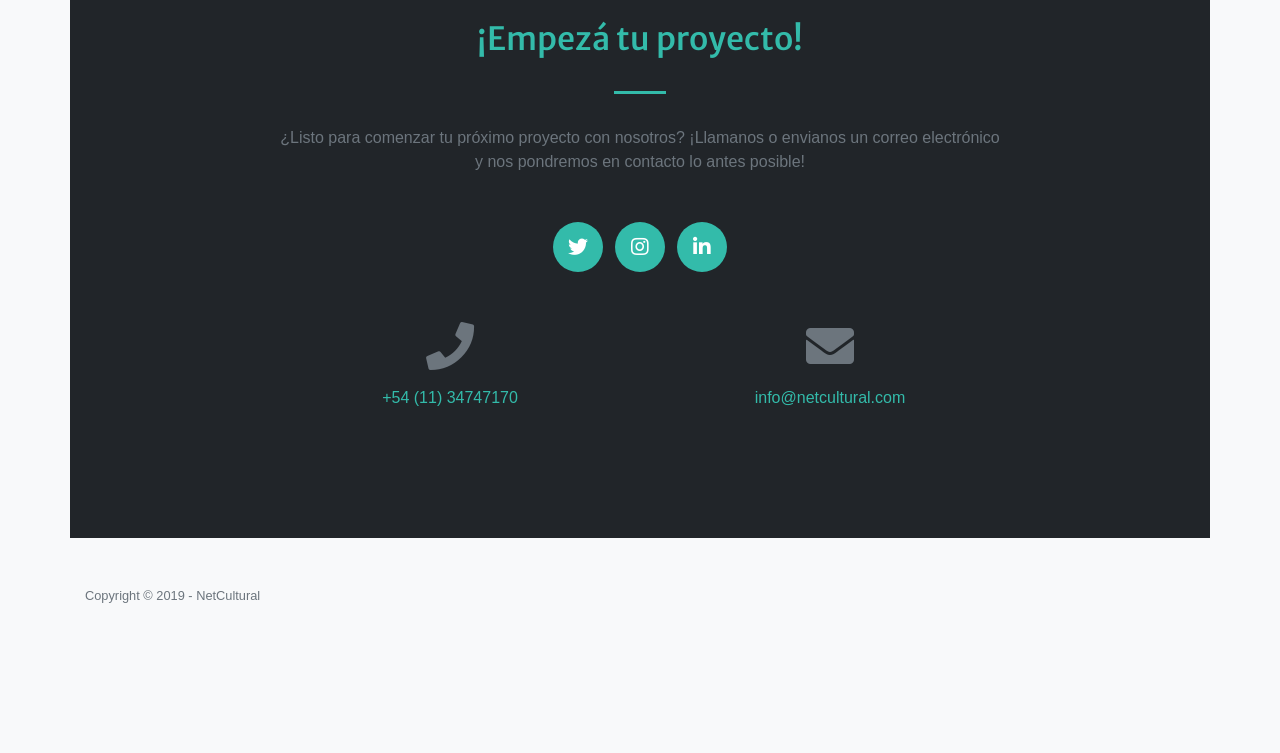
==== commit 1ca77b03: "cambios subtexto" ====
--- a/index.html
+++ b/index.html
@@ -152,7 +152,7 @@
       <div class="row">
         <div class="col-lg-12 text-center">
           <h2 class="section-heading text-uppercase">El Equipo de Netcultural</h2>
-          <h3 class="section-subheading text-muted">Nos conformamos como equipo para construir algo más grande que nosotros. Desde una perspectiva multidisciplinaria, desde la experiencia en Marketing, Diseño, Derecho y Antropología.</h3>
+          <h3 class="section-subheading text-muted">Nos conformamos como equipo para construir algo más grande que nosotros, desde una perspectiva multidisciplinaria.</h3>
         </div>
       </div>
       <div class="row">
